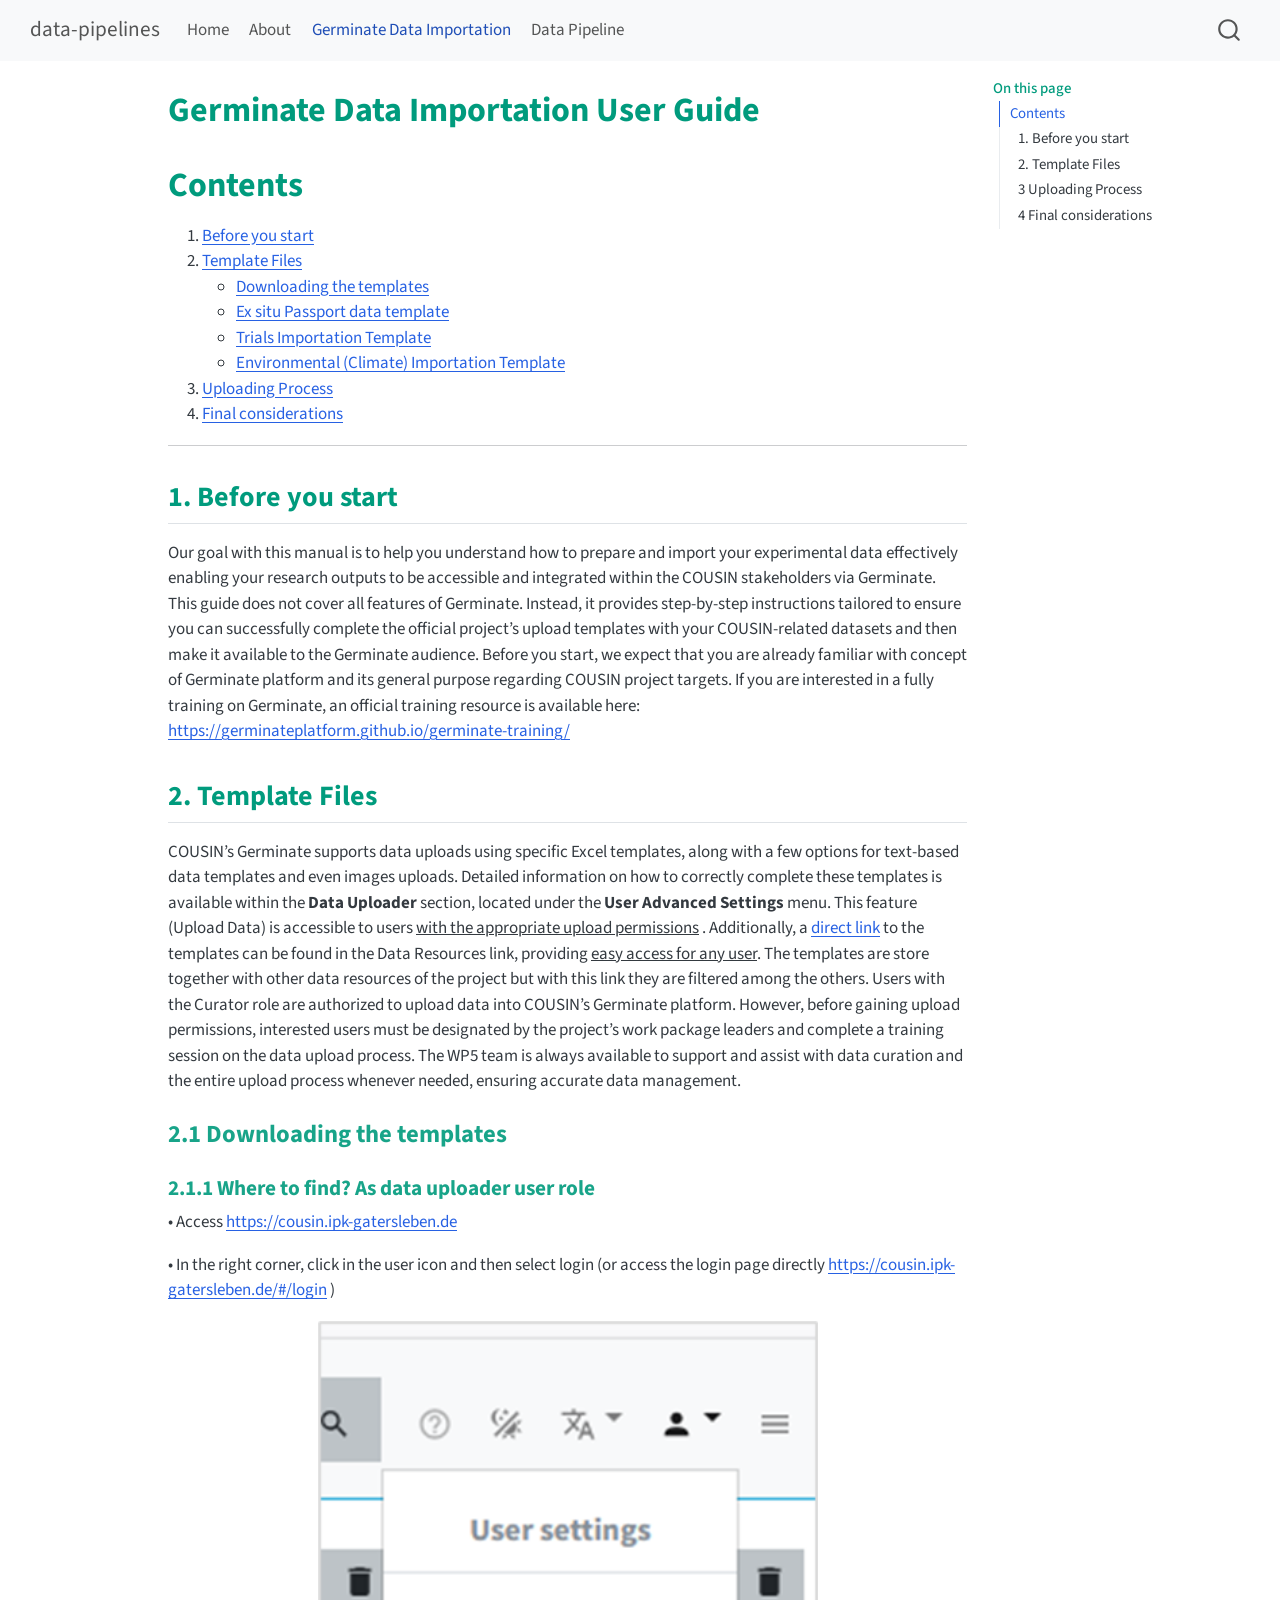
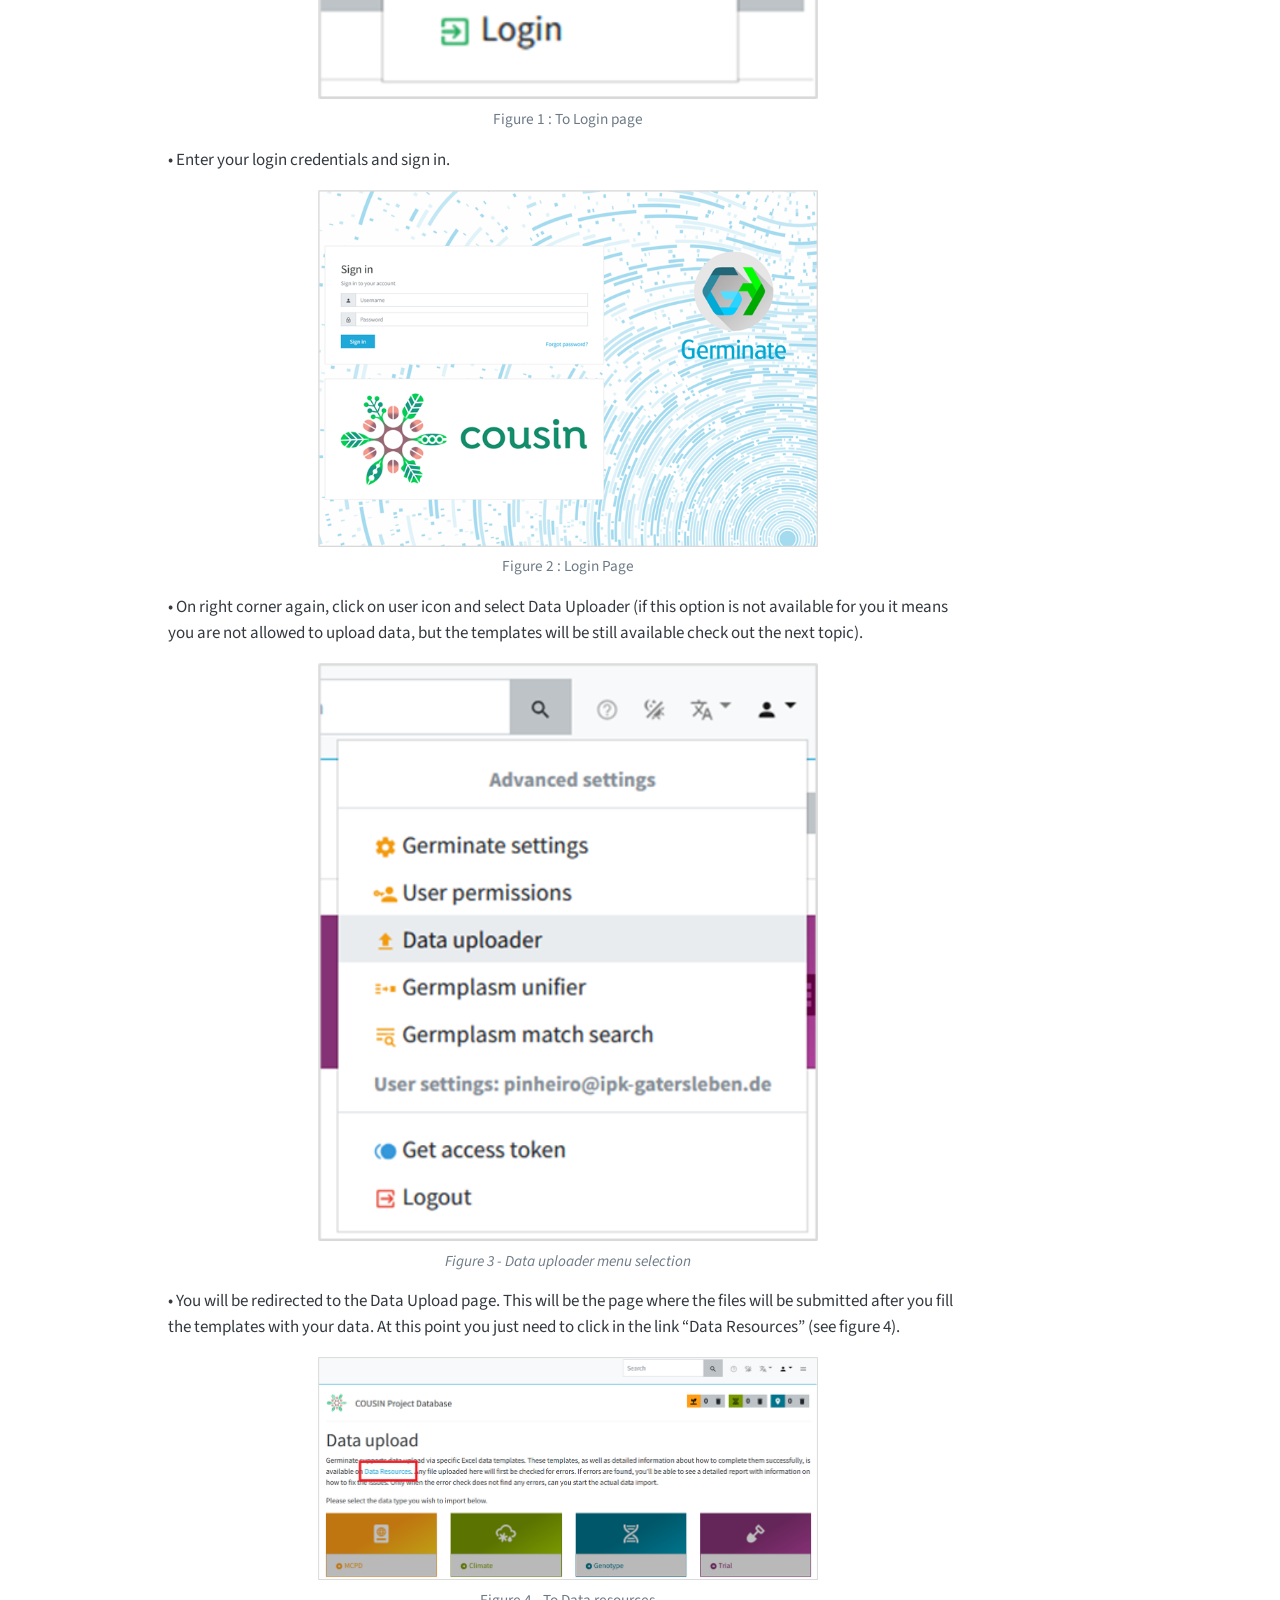
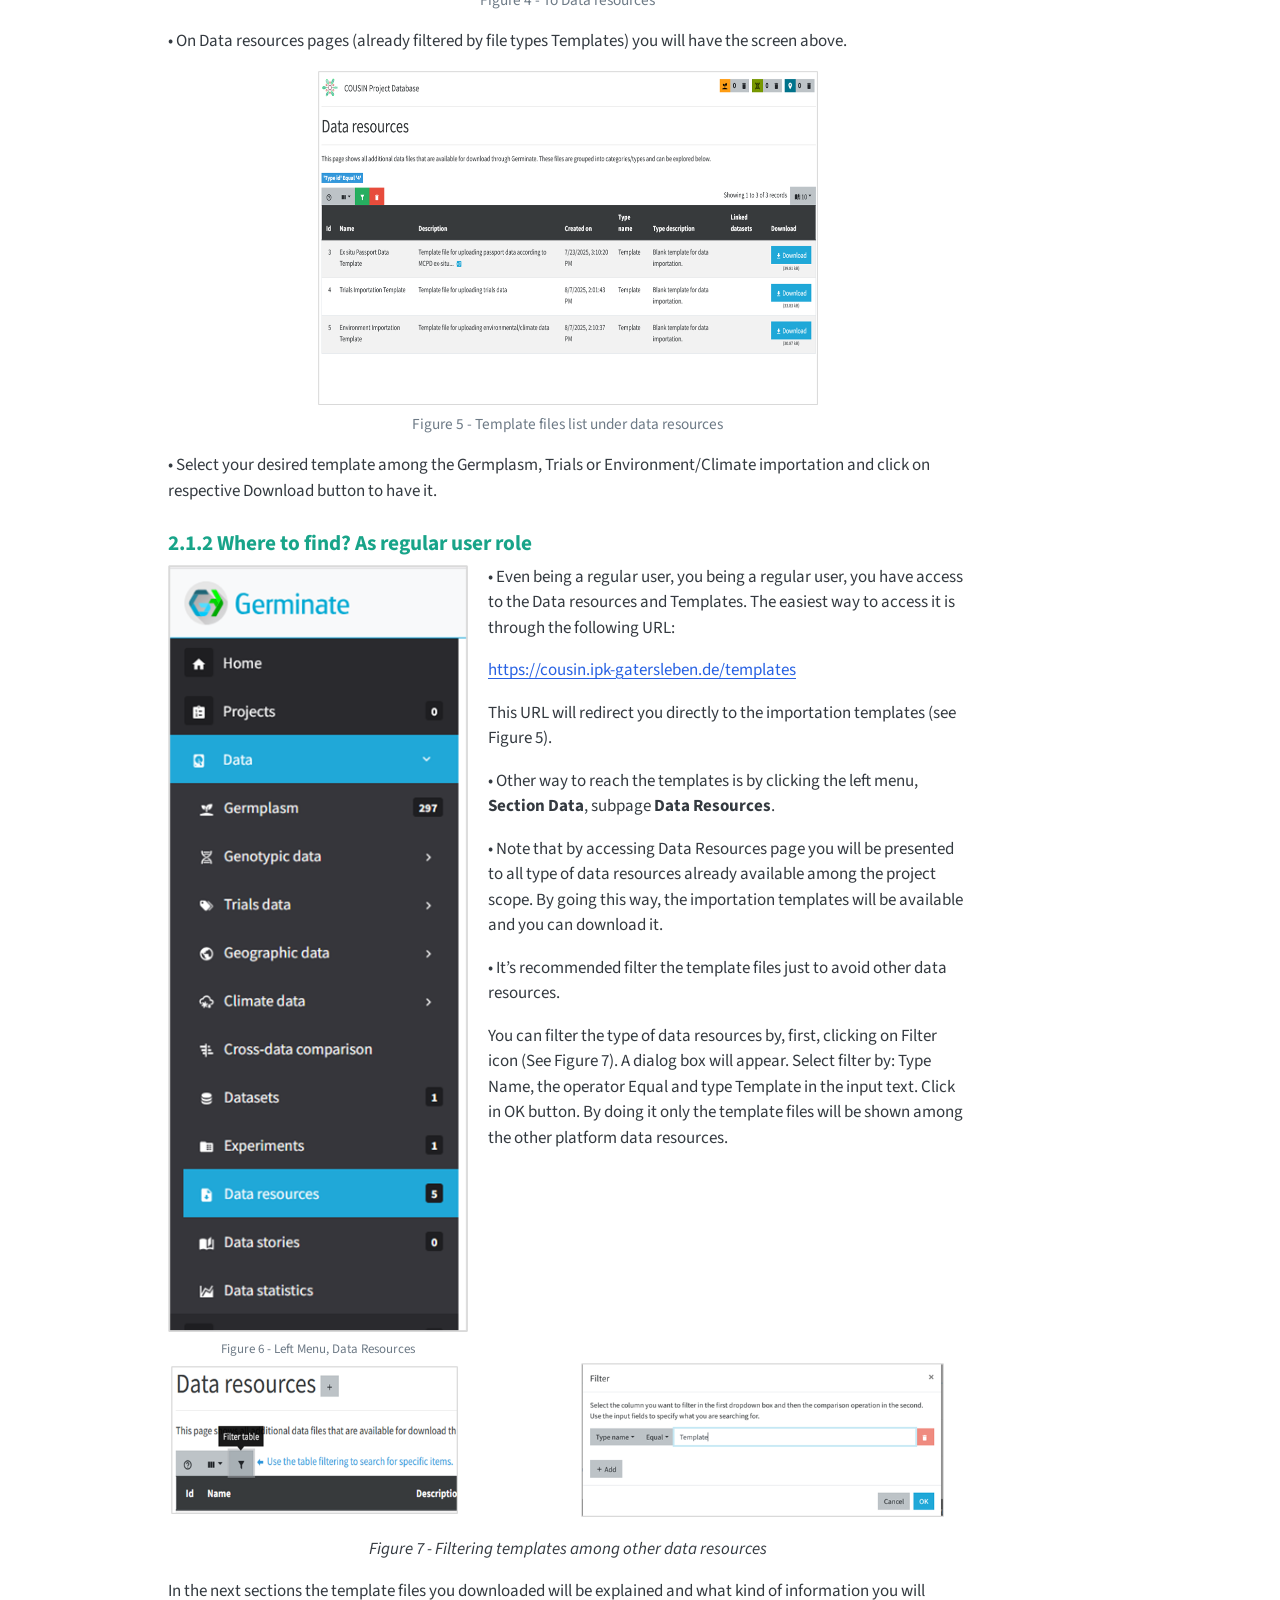
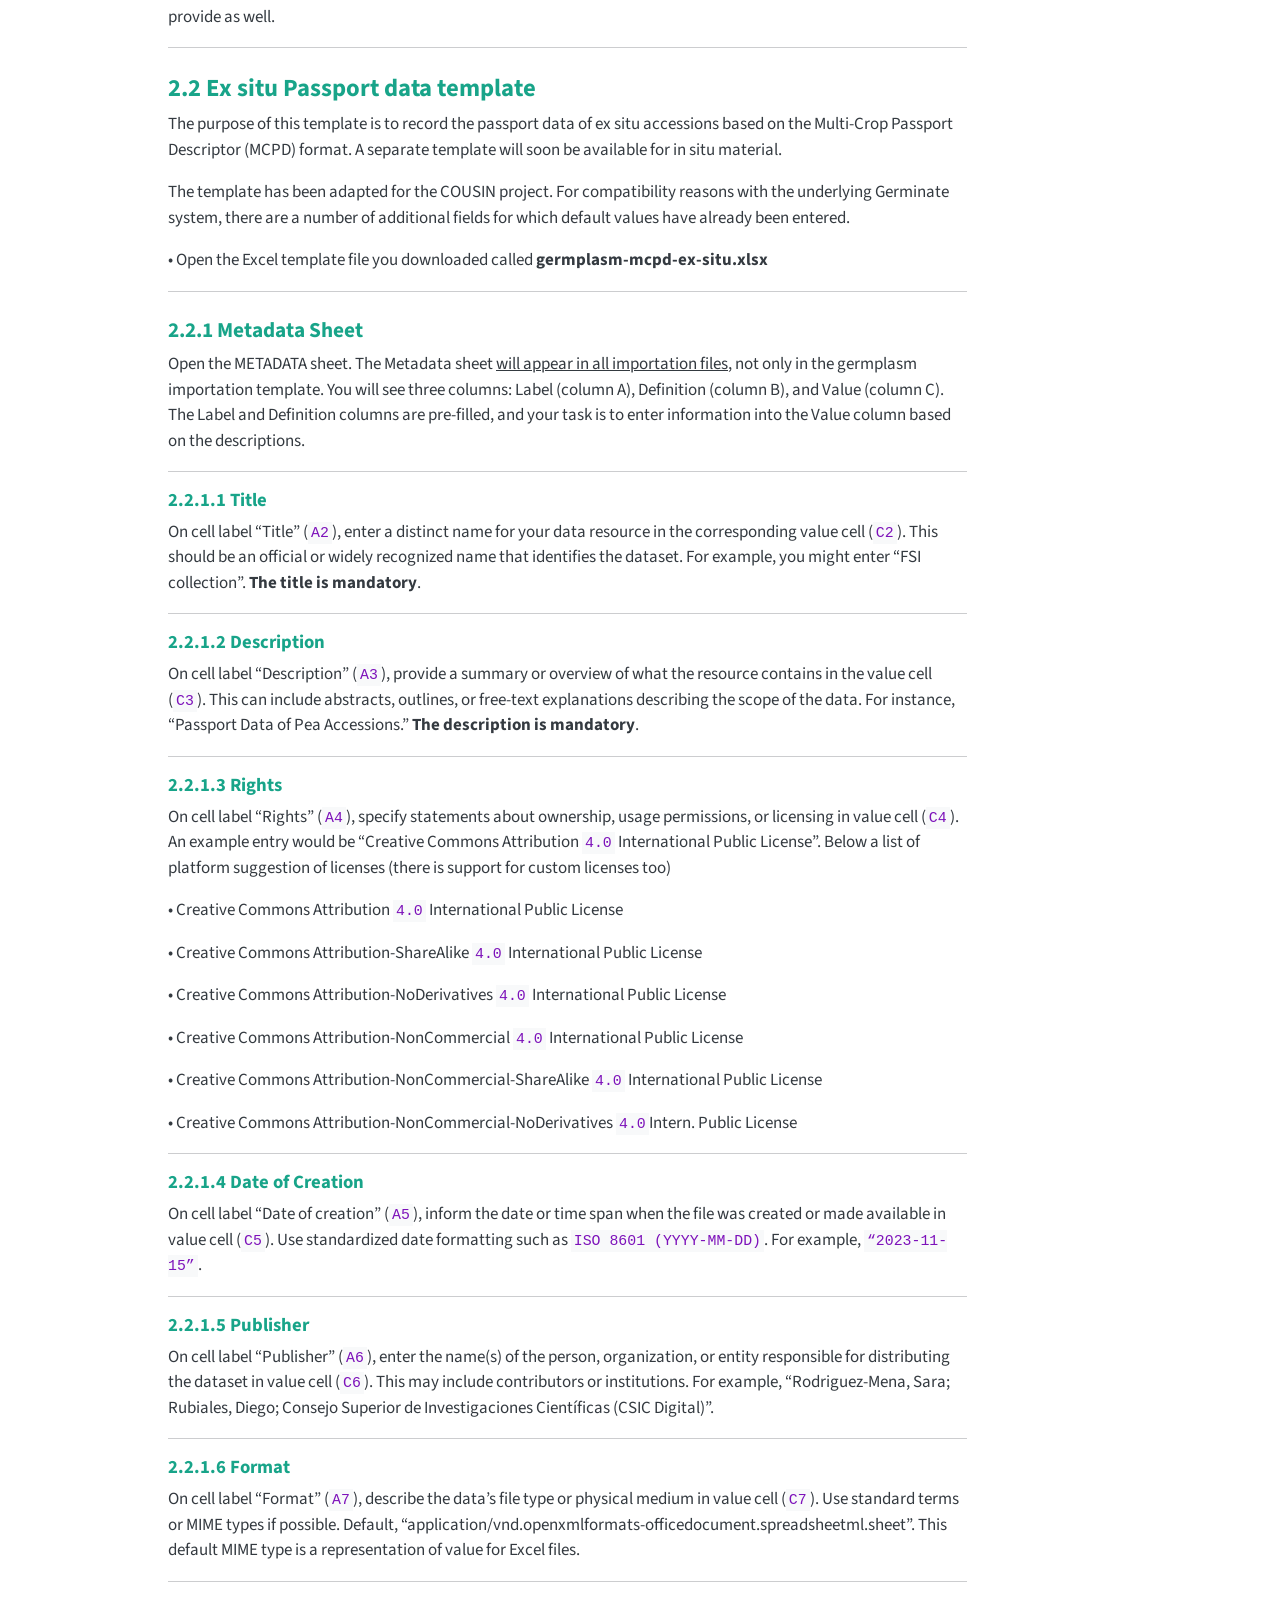
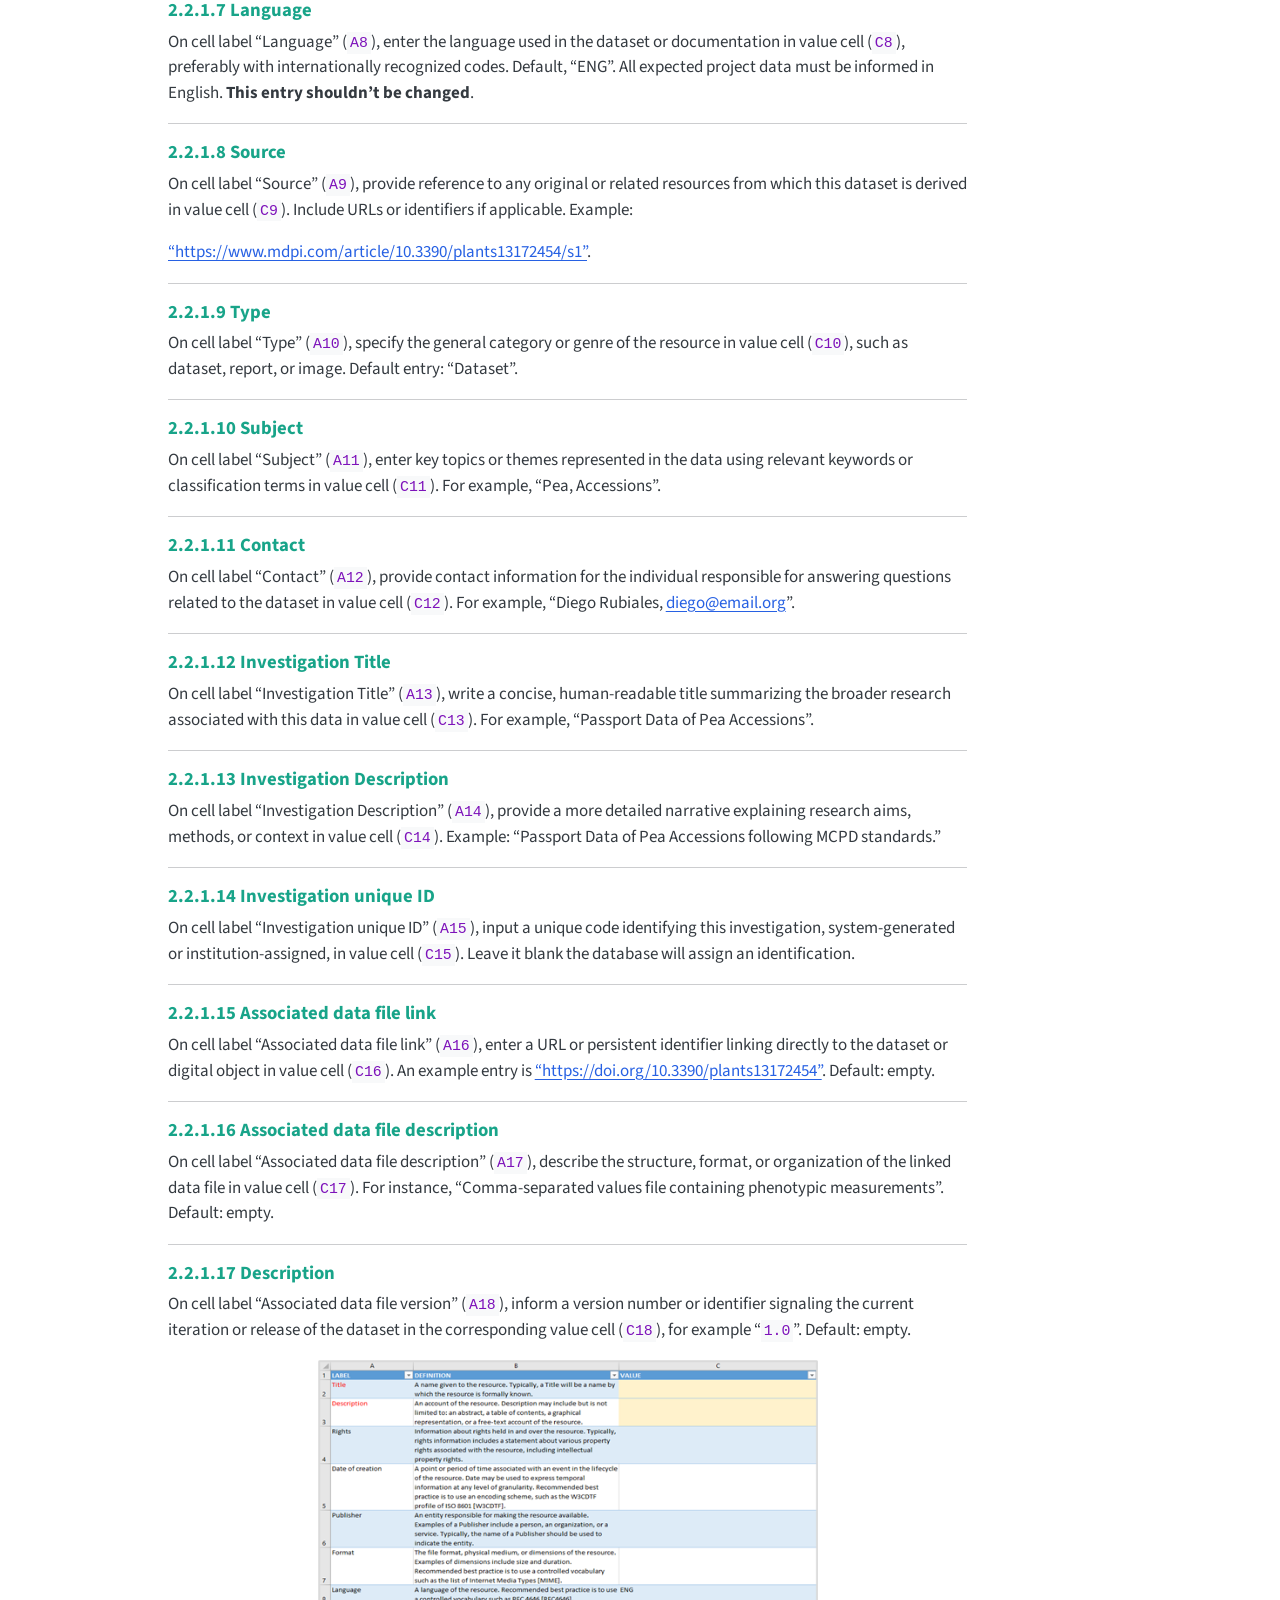
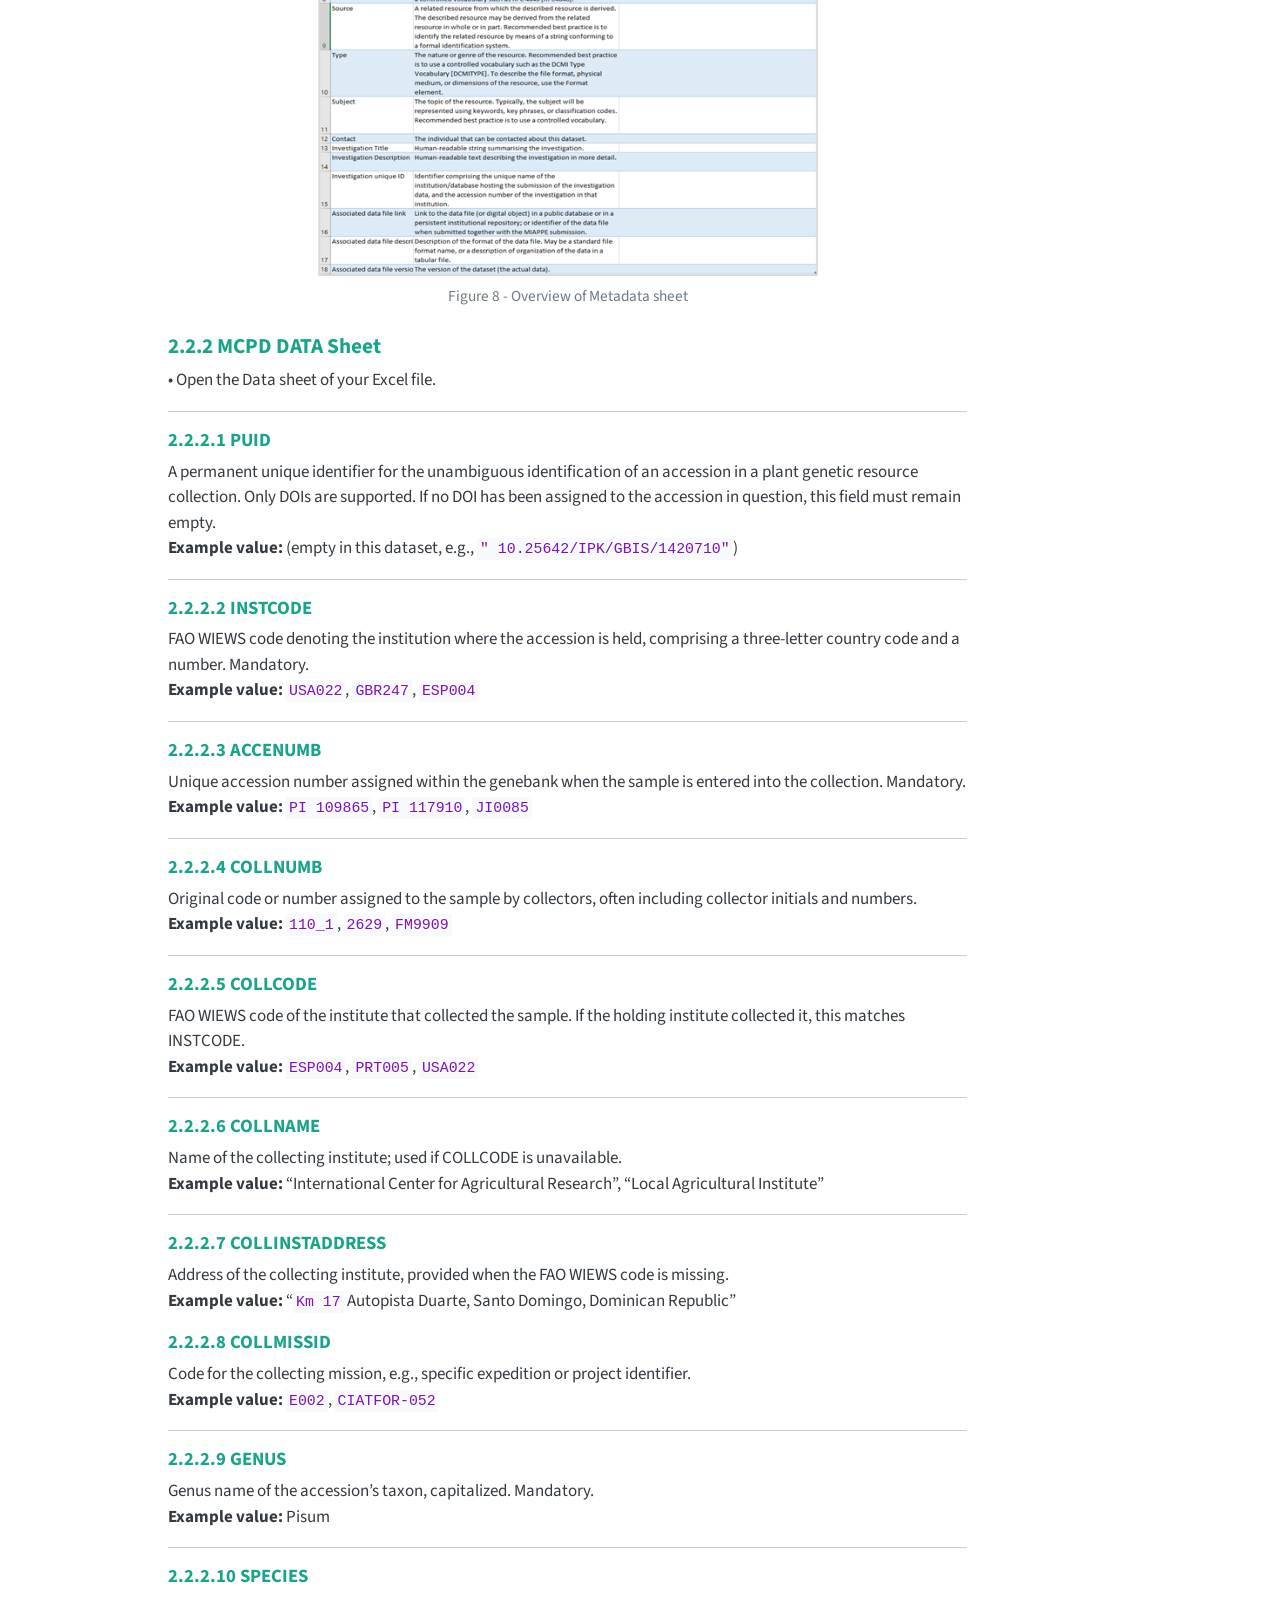
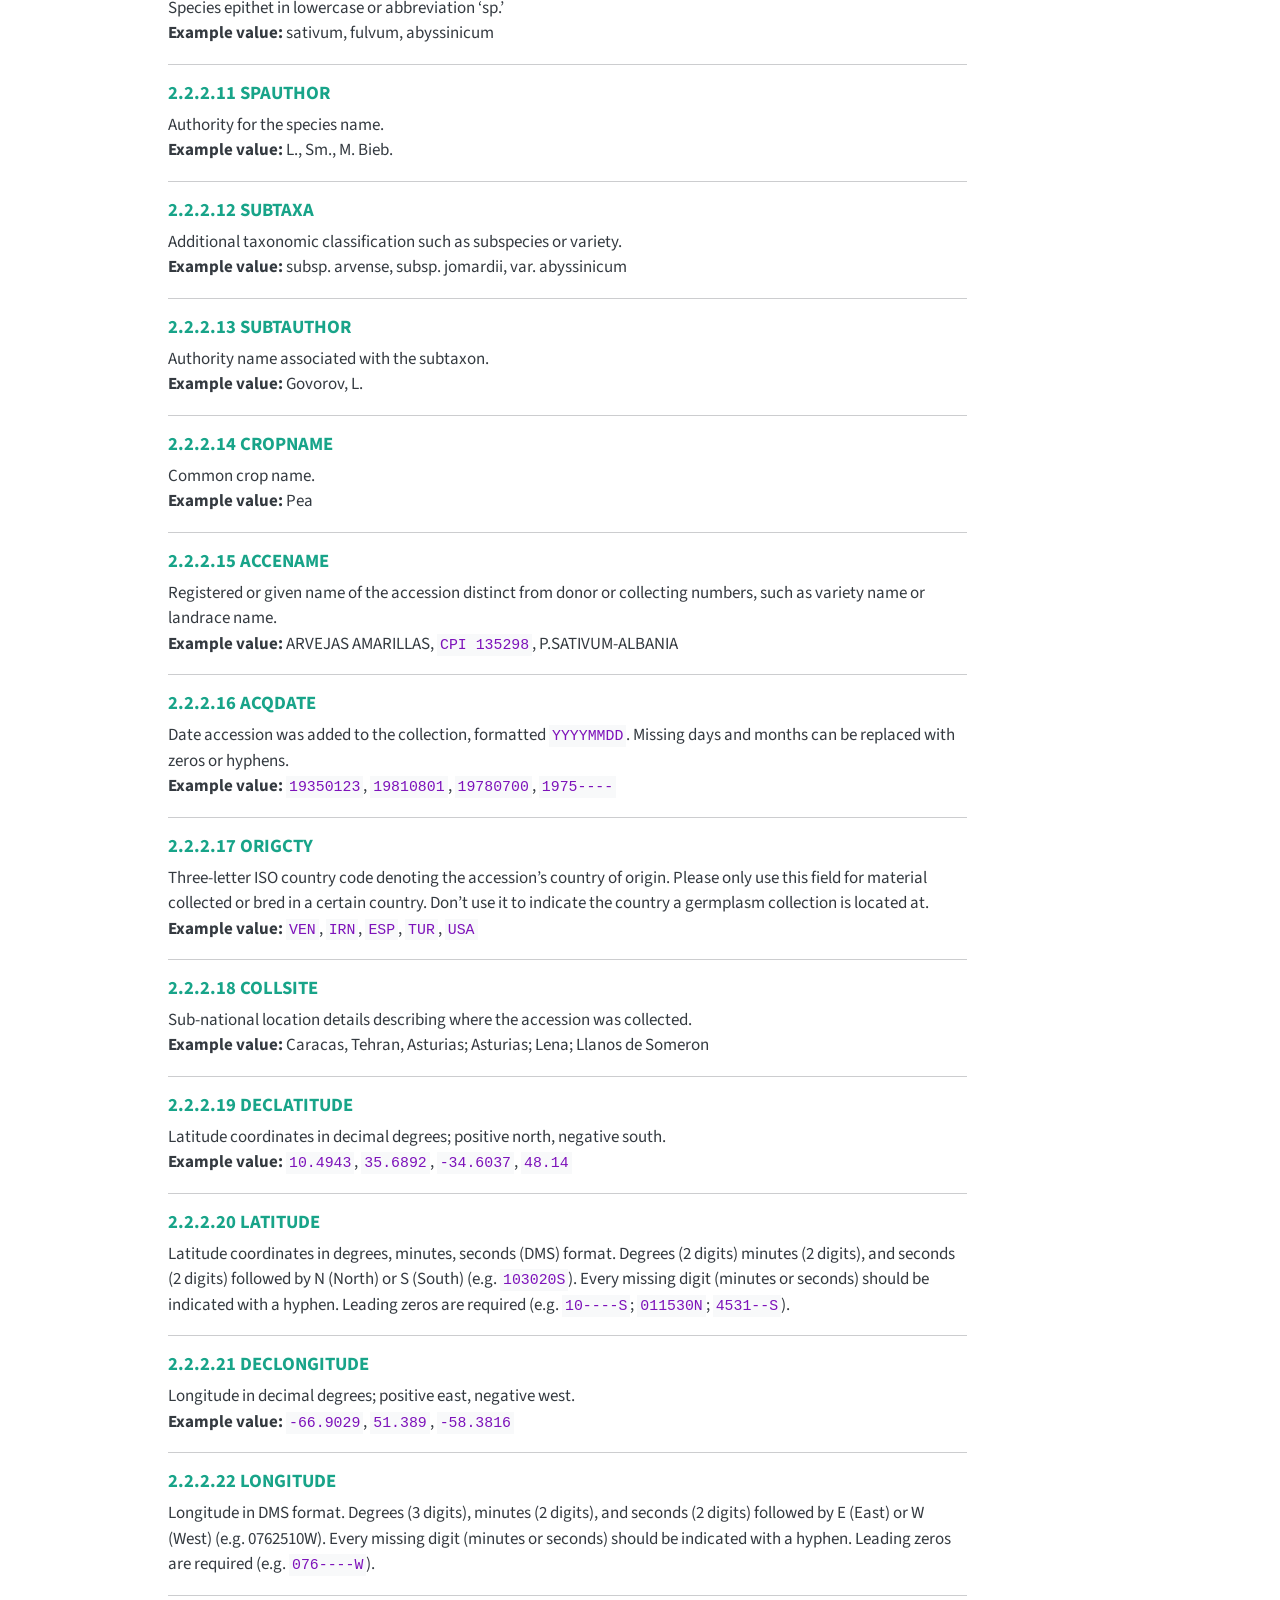
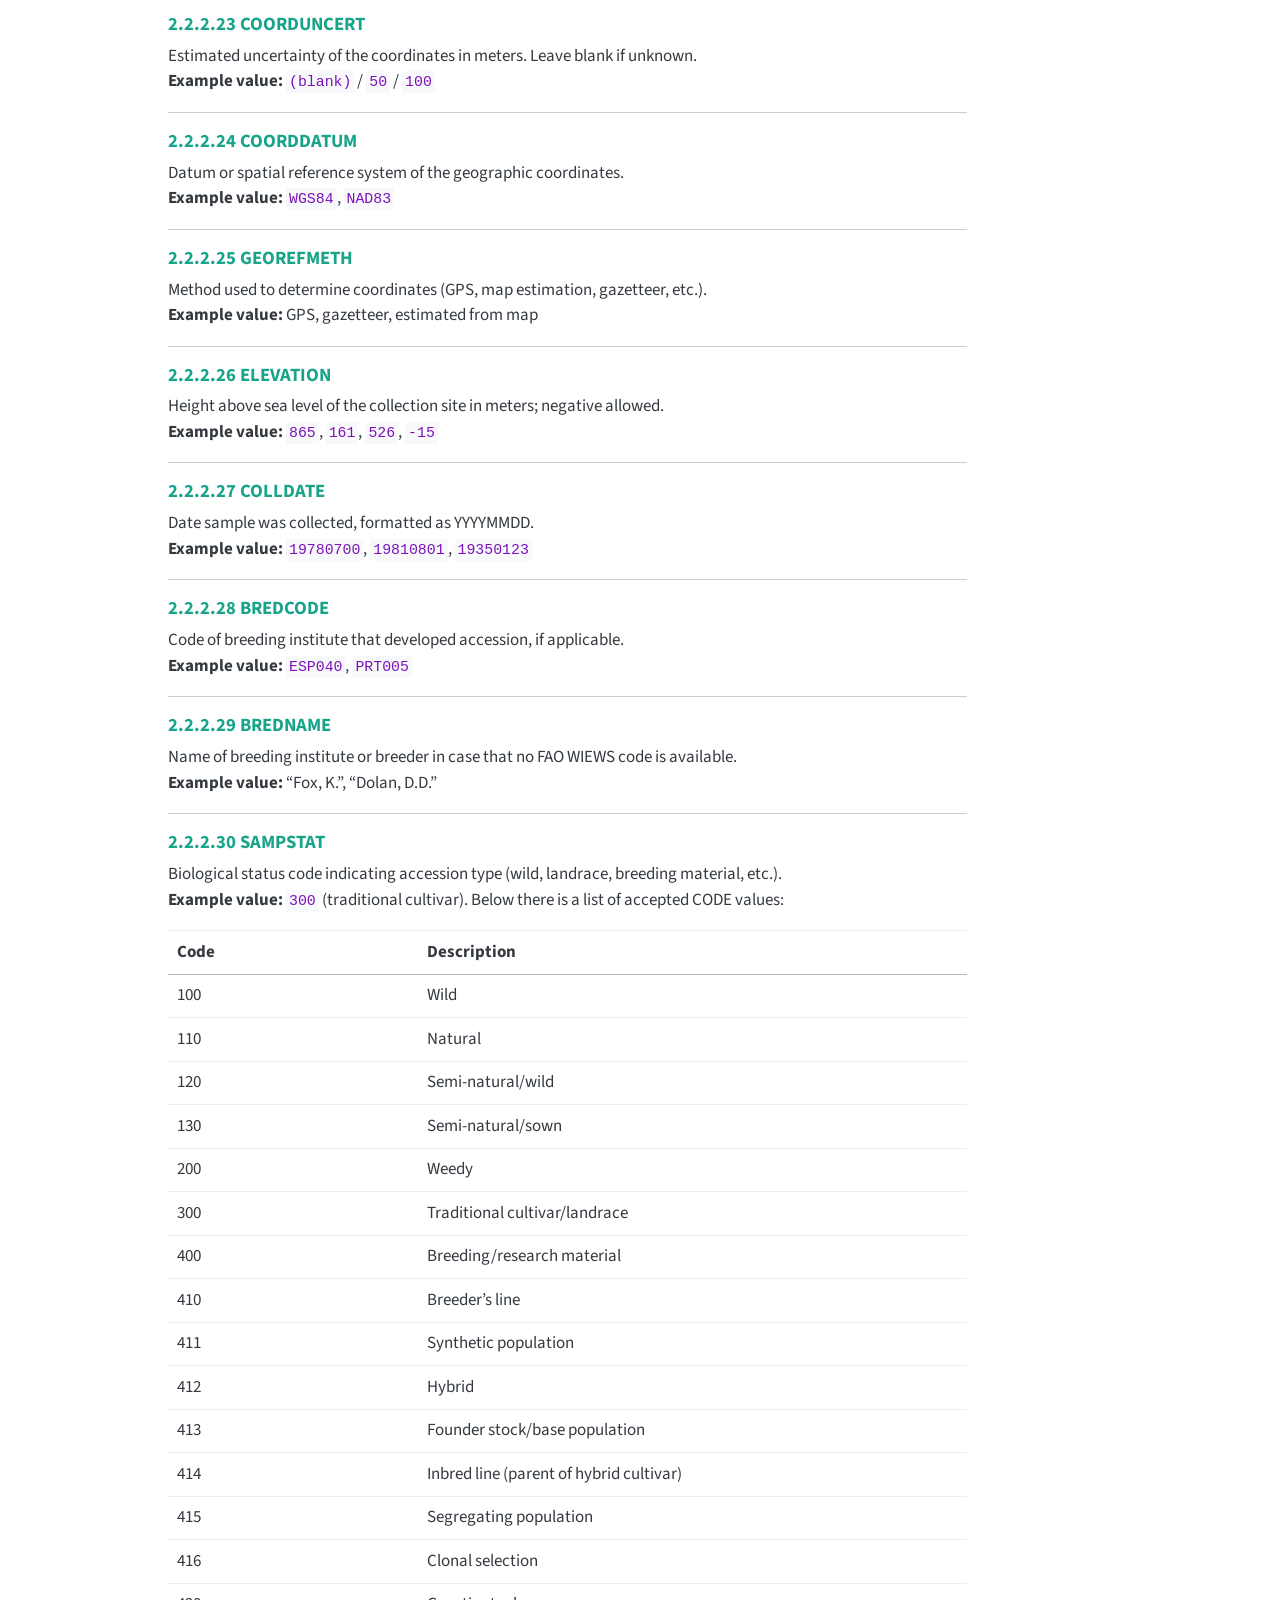
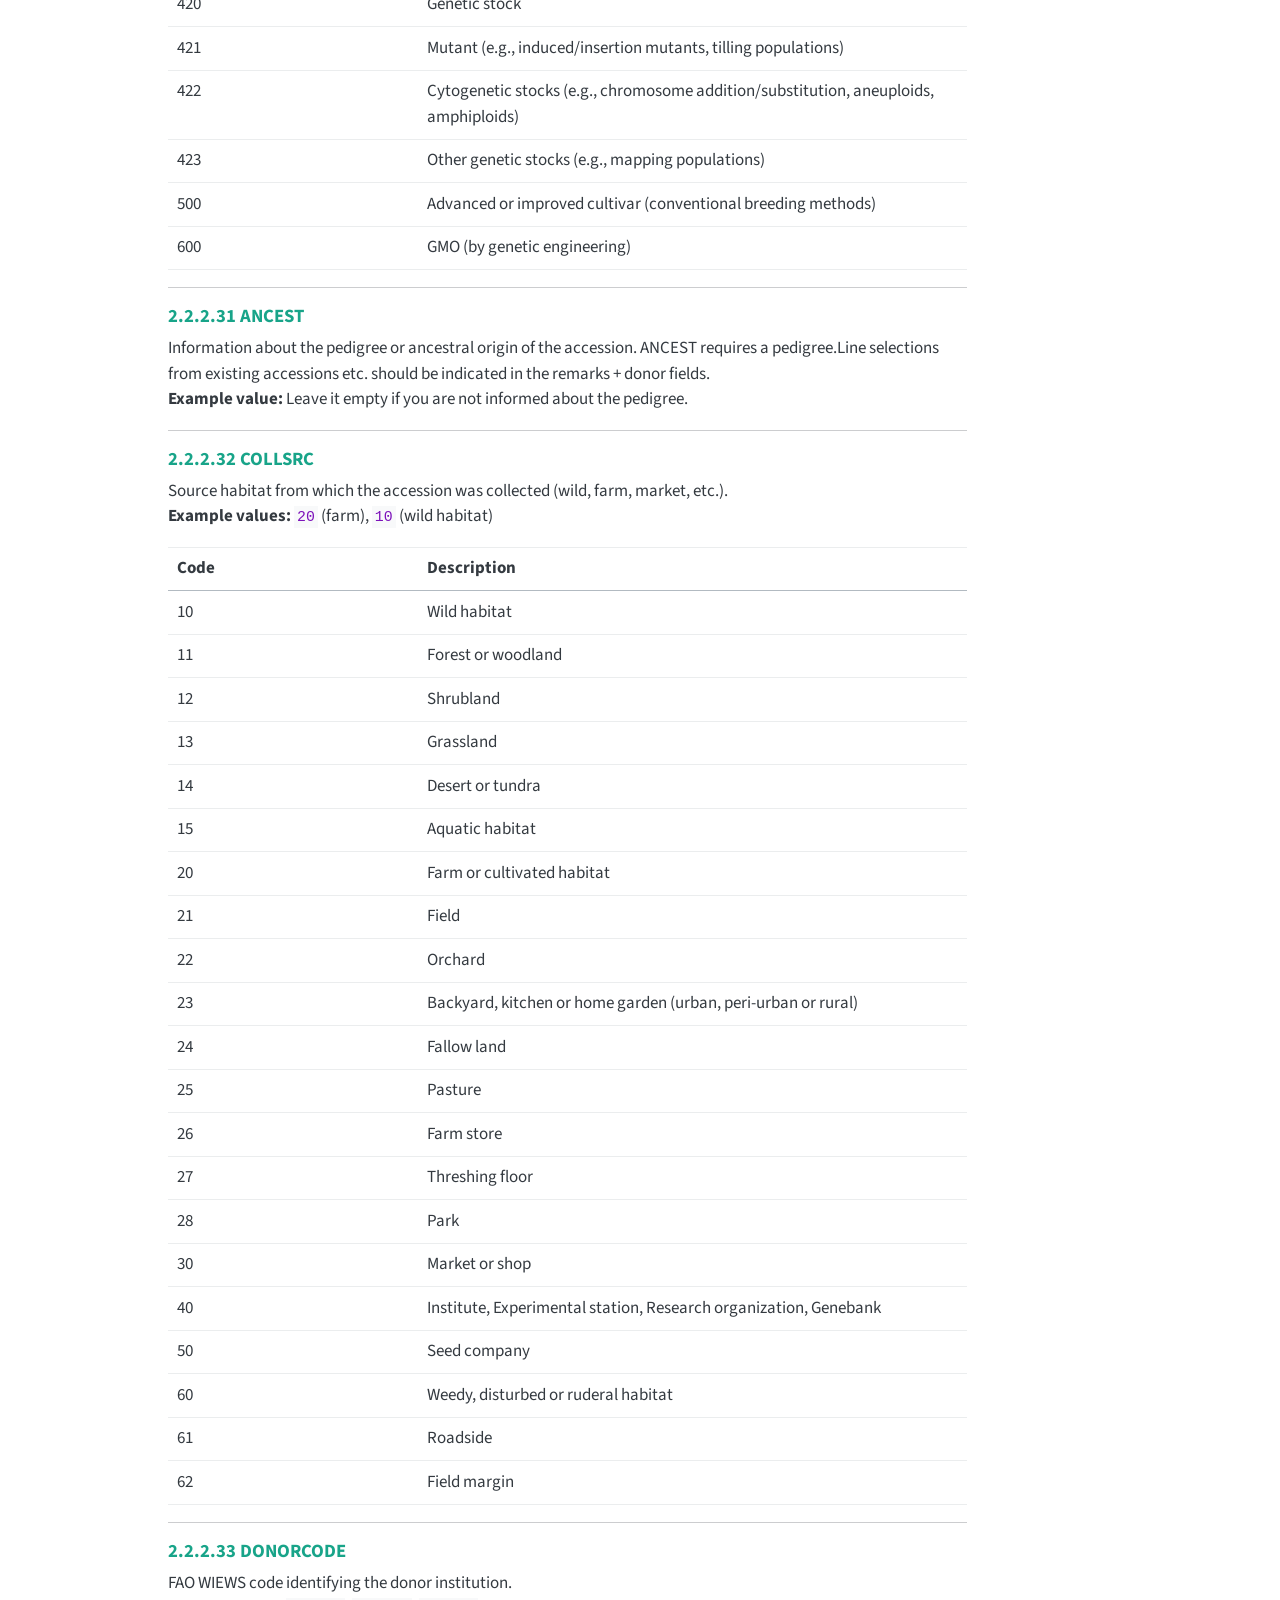
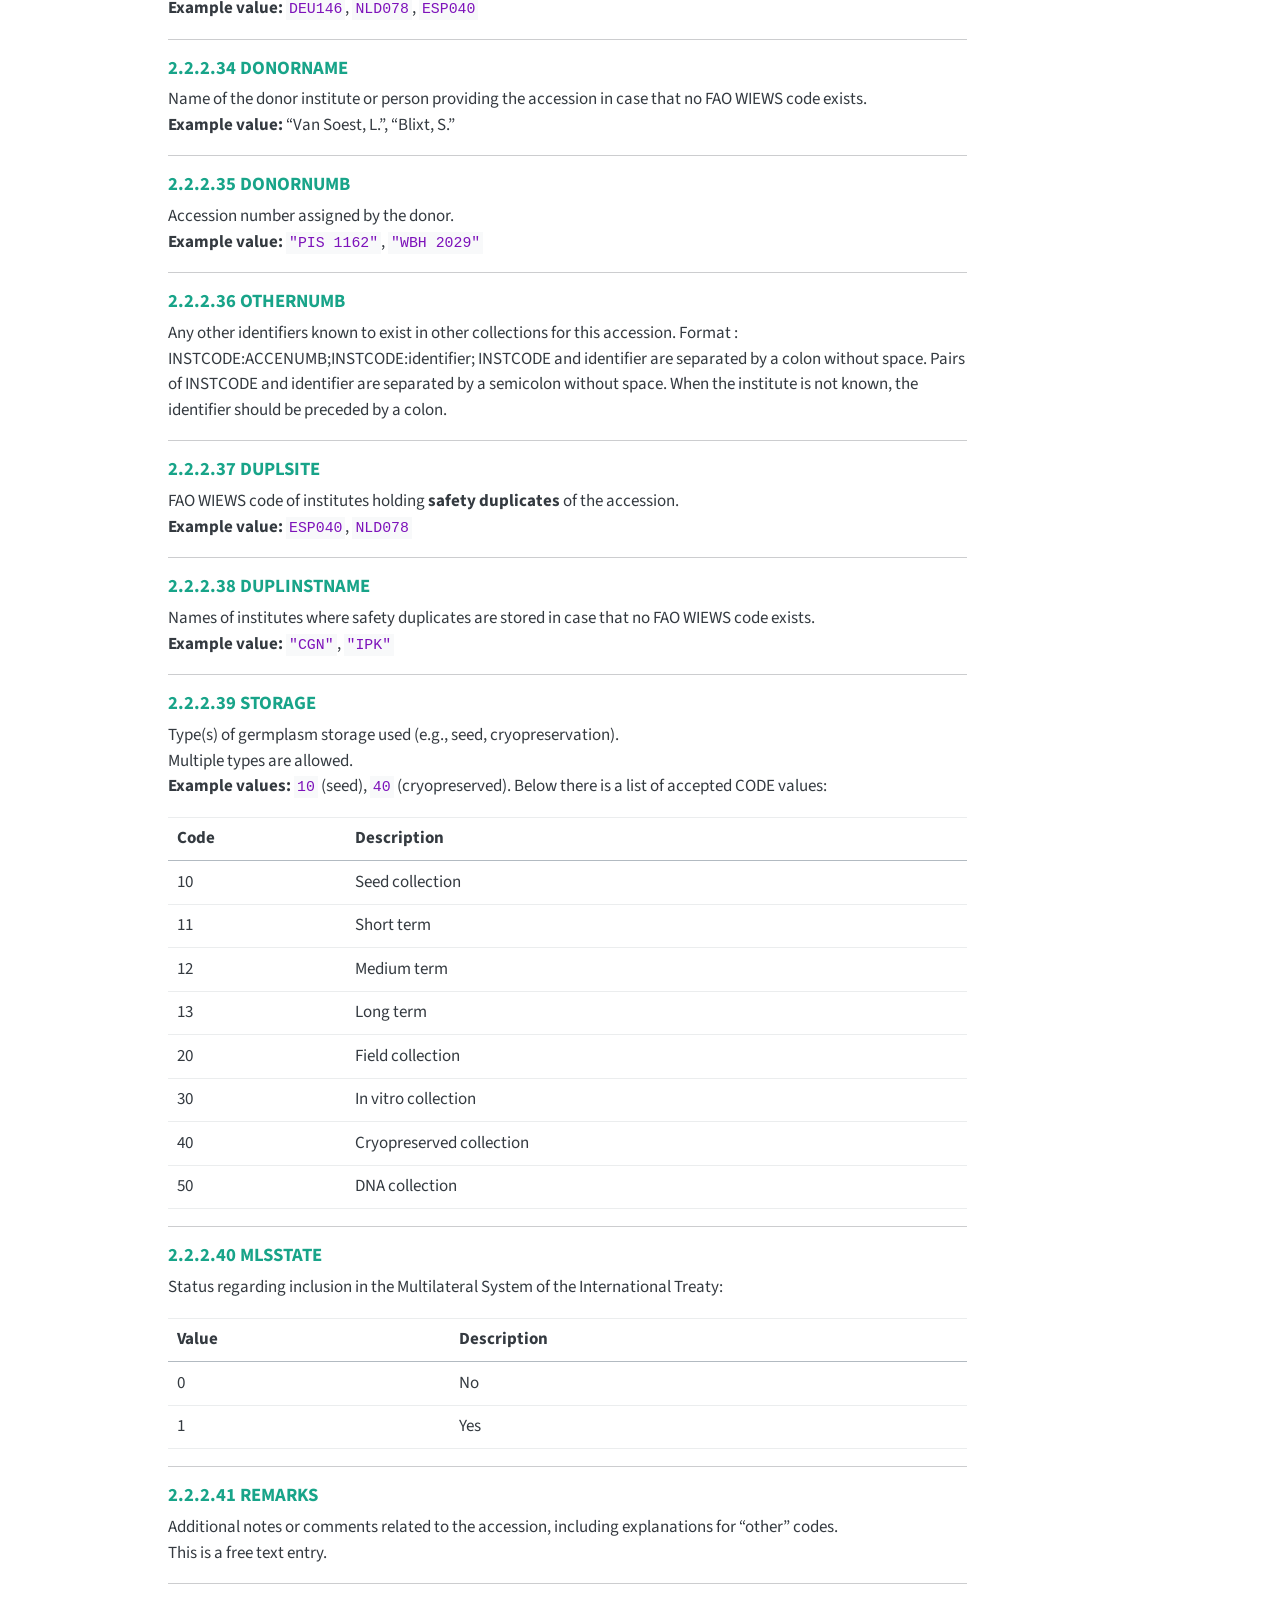
==== germinate/index.html @ 31f5e8e0 "Built site for gh-pages" ====
<!DOCTYPE html>
<html xmlns="http://www.w3.org/1999/xhtml" lang="en" xml:lang="en"><head>

<meta charset="utf-8">
<meta name="generator" content="quarto-1.4.554">

<meta name="viewport" content="width=device-width, initial-scale=1.0, user-scalable=yes">


<title>data-pipelines - Germinate Data Importation User Guide</title>
<style>
code{white-space: pre-wrap;}
span.smallcaps{font-variant: small-caps;}
div.columns{display: flex; gap: min(4vw, 1.5em);}
div.column{flex: auto; overflow-x: auto;}
div.hanging-indent{margin-left: 1.5em; text-indent: -1.5em;}
ul.task-list{list-style: none;}
ul.task-list li input[type="checkbox"] {
  width: 0.8em;
  margin: 0 0.8em 0.2em -1em; /* quarto-specific, see https://github.com/quarto-dev/quarto-cli/issues/4556 */ 
  vertical-align: middle;
}
</style>


<script src="../site_libs/quarto-nav/quarto-nav.js"></script>
<script src="../site_libs/quarto-nav/headroom.min.js"></script>
<script src="../site_libs/clipboard/clipboard.min.js"></script>
<script src="../site_libs/quarto-search/autocomplete.umd.js"></script>
<script src="../site_libs/quarto-search/fuse.min.js"></script>
<script src="../site_libs/quarto-search/quarto-search.js"></script>
<meta name="quarto:offset" content="../">
<script src="../site_libs/quarto-html/quarto.js"></script>
<script src="../site_libs/quarto-html/popper.min.js"></script>
<script src="../site_libs/quarto-html/tippy.umd.min.js"></script>
<script src="../site_libs/quarto-html/anchor.min.js"></script>
<link href="../site_libs/quarto-html/tippy.css" rel="stylesheet">
<link href="../site_libs/quarto-html/quarto-syntax-highlighting.css" rel="stylesheet" id="quarto-text-highlighting-styles">
<script src="../site_libs/bootstrap/bootstrap.min.js"></script>
<link href="../site_libs/bootstrap/bootstrap-icons.css" rel="stylesheet">
<link href="../site_libs/bootstrap/bootstrap.min.css" rel="stylesheet" id="quarto-bootstrap" data-mode="light">
<script id="quarto-search-options" type="application/json">{
  "location": "navbar",
  "copy-button": false,
  "collapse-after": 3,
  "panel-placement": "end",
  "type": "overlay",
  "limit": 50,
  "keyboard-shortcut": [
    "f",
    "/",
    "s"
  ],
  "show-item-context": false,
  "language": {
    "search-no-results-text": "No results",
    "search-matching-documents-text": "matching documents",
    "search-copy-link-title": "Copy link to search",
    "search-hide-matches-text": "Hide additional matches",
    "search-more-match-text": "more match in this document",
    "search-more-matches-text": "more matches in this document",
    "search-clear-button-title": "Clear",
    "search-text-placeholder": "",
    "search-detached-cancel-button-title": "Cancel",
    "search-submit-button-title": "Submit",
    "search-label": "Search"
  }
}</script>


<link rel="stylesheet" href="../styles.css">
</head>

<body class="nav-fixed">

<div id="quarto-search-results"></div>
  <header id="quarto-header" class="headroom fixed-top">
    <nav class="navbar navbar-expand-lg " data-bs-theme="dark">
      <div class="navbar-container container-fluid">
      <div class="navbar-brand-container mx-auto">
    <a class="navbar-brand" href="../index.html">
    <span class="navbar-title">data-pipelines</span>
    </a>
  </div>
            <div id="quarto-search" class="" title="Search"></div>
          <button class="navbar-toggler" type="button" data-bs-toggle="collapse" data-bs-target="#navbarCollapse" aria-controls="navbarCollapse" aria-expanded="false" aria-label="Toggle navigation" onclick="if (window.quartoToggleHeadroom) { window.quartoToggleHeadroom(); }">
  <span class="navbar-toggler-icon"></span>
</button>
          <div class="collapse navbar-collapse" id="navbarCollapse">
            <ul class="navbar-nav navbar-nav-scroll me-auto">
  <li class="nav-item">
    <a class="nav-link" href="../index.html"> 
<span class="menu-text">Home</span></a>
  </li>  
  <li class="nav-item">
    <a class="nav-link" href="../about.html"> 
<span class="menu-text">About</span></a>
  </li>  
  <li class="nav-item">
    <a class="nav-link active" href="../germinate/index.html" aria-current="page"> 
<span class="menu-text">Germinate Data Importation</span></a>
  </li>  
  <li class="nav-item">
    <a class="nav-link" href="../pipeline/index.html"> 
<span class="menu-text">Data Pipeline</span></a>
  </li>  
</ul>
          </div> <!-- /navcollapse -->
          <div class="quarto-navbar-tools">
</div>
      </div> <!-- /container-fluid -->
    </nav>
</header>
<!-- content -->
<div id="quarto-content" class="quarto-container page-columns page-rows-contents page-layout-article page-navbar">
<!-- sidebar -->
<!-- margin-sidebar -->
    <div id="quarto-margin-sidebar" class="sidebar margin-sidebar">
        <nav id="TOC" role="doc-toc" class="toc-active">
    <h2 id="toc-title">On this page</h2>
   
  <ul>
  <li><a href="#contents" id="toc-contents" class="nav-link active" data-scroll-target="#contents">Contents</a>
  <ul class="collapse">
  <li><a href="#before-you-start" id="toc-before-you-start" class="nav-link" data-scroll-target="#before-you-start">1. Before you start</a></li>
  <li><a href="#template-files" id="toc-template-files" class="nav-link" data-scroll-target="#template-files">2. Template Files</a>
  <ul class="collapse">
  <li><a href="#downloading-the-templates" id="toc-downloading-the-templates" class="nav-link" data-scroll-target="#downloading-the-templates">2.1 Downloading the templates</a></li>
  <li><a href="#ex-situ-passport-data-template" id="toc-ex-situ-passport-data-template" class="nav-link" data-scroll-target="#ex-situ-passport-data-template">2.2 Ex situ Passport data template</a></li>
  <li><a href="#trials-importation-template" id="toc-trials-importation-template" class="nav-link" data-scroll-target="#trials-importation-template">2.3 Trials Importation Template</a></li>
  <li><a href="#environmental-climate-importation-template" id="toc-environmental-climate-importation-template" class="nav-link" data-scroll-target="#environmental-climate-importation-template">2.4 Environmental (Climate) Importation Template</a></li>
  </ul></li>
  <li><a href="#uploading-process" id="toc-uploading-process" class="nav-link" data-scroll-target="#uploading-process">3 Uploading Process</a>
  <ul class="collapse">
  <li><a href="#data-uploader-page" id="toc-data-uploader-page" class="nav-link" data-scroll-target="#data-uploader-page">3.1 Data Uploader page</a></li>
  <li><a href="#ex-situ-passport-data-upload" id="toc-ex-situ-passport-data-upload" class="nav-link" data-scroll-target="#ex-situ-passport-data-upload">3.3 Ex situ Passport Data Upload</a></li>
  <li><a href="#trialsclimate-data-upload" id="toc-trialsclimate-data-upload" class="nav-link" data-scroll-target="#trialsclimate-data-upload">3.4 Trials/Climate Data Upload</a></li>
  </ul></li>
  <li><a href="#final-considerations" id="toc-final-considerations" class="nav-link" data-scroll-target="#final-considerations">4 Final considerations</a></li>
  </ul></li>
  </ul>
</nav>
    </div>
<!-- main -->
<main class="content" id="quarto-document-content">

<header id="title-block-header" class="quarto-title-block default">
<div class="quarto-title">
<h1 class="title">Germinate Data Importation User Guide</h1>
</div>



<div class="quarto-title-meta">

    
  
    
  </div>
  


</header>


<section id="contents" class="level1">
<h1>Contents</h1>
<ol type="1">
<li><a href="#before-you-start">Before you start</a><br>
</li>
<li><a href="#template-files">Template Files</a>
<ul>
<li><a href="#downloading-the-templates">Downloading the templates</a><br>
</li>
<li><a href="#ex-situ-passport-data-template">Ex situ Passport data template</a><br>
</li>
<li><a href="#trials-importation-template">Trials Importation Template</a><br>
</li>
<li><a href="#environmental-climate-importation-template">Environmental (Climate) Importation Template</a></li>
</ul></li>
<li><a href="#uploading-process">Uploading Process</a><br>
</li>
<li><a href="#final-considerations">Final considerations</a></li>
</ol>
<hr>
<section id="before-you-start" class="level2">
<h2 class="anchored" data-anchor-id="before-you-start">1. Before you start</h2>
<p>Our goal with this manual is to help you understand how to prepare and import your experimental data effectively enabling your research outputs to be accessible and integrated within the COUSIN stakeholders via Germinate. This guide does not cover all features of Germinate. Instead, it provides step-by-step instructions tailored to ensure you can successfully complete the official project’s upload templates with your COUSIN-related datasets and then make it available to the Germinate audience. Before you start, we expect that you are already familiar with concept of Germinate platform and its general purpose regarding COUSIN project targets. If you are interested in a fully training on Germinate, an official training resource is available here: <a href="https://germinateplatform.github.io/germinate-training/">https://germinateplatform.github.io/germinate-training/</a></p>
</section>
<section id="template-files" class="level2">
<h2 class="anchored" data-anchor-id="template-files">2. Template Files</h2>
<p>COUSIN’s Germinate supports data uploads using specific Excel templates, along with a few options for text-based data templates and even images uploads. Detailed information on how to correctly complete these templates is available within the <strong>Data Uploader</strong> section, located under the <strong>User Advanced Settings</strong> menu. This feature (Upload Data) is accessible to users <u>with the appropriate upload permissions</u> . Additionally, a <a href="https://cousin.ipk-gatersleben.de/templates">direct link</a> to the templates can be found in the Data Resources link, providing <u>easy access for any user</u>. The templates are store together with other data resources of the project but with this link they are filtered among the others. Users with the Curator role are authorized to upload data into COUSIN’s Germinate platform. However, before gaining upload permissions, interested users must be designated by the project’s work package leaders and complete a training session on the data upload process. The WP5 team is always available to support and assist with data curation and the entire upload process whenever needed, ensuring accurate data management.</p>
<section id="downloading-the-templates" class="level3">
<h3 class="anchored" data-anchor-id="downloading-the-templates">2.1 Downloading the templates</h3>
<section id="where-to-find-as-data-uploader-user-role" class="level4">
<h4 class="anchored" data-anchor-id="where-to-find-as-data-uploader-user-role">2.1.1 Where to find? As data uploader user role</h4>
<p>• Access <a href="https://cousin.ipk-gatersleben.de">https://cousin.ipk-gatersleben.de</a></p>
<p>• In the right corner, click in the user icon and then select login (or access the login page directly <a href="https://cousin.ipk-gatersleben.de/#/login">https://cousin.ipk-gatersleben.de/#/login</a> )</p>
<figure style="text-align:center;" class="figure">
<img src="Figure 1 - To Login page.png" width="500" class="figure-img">
<figcaption>
Figure 1 : To Login page
</figcaption>
</figure>
<p>• Enter your login credentials and sign in.</p>
<figure style="text-align:center;" class="figure">
<img src="Figure 2 - Login Page.png" width="500" class="figure-img">
<figcaption>
Figure 2 : Login Page
</figcaption>
</figure>
<p>• On right corner again, click on user icon and select Data Uploader (if this option is not available for you it means you are not allowed to upload data, but the templates will be still available check out the next topic).</p>
<figure style="text-align:center;" class="figure">
<img src="Figure 3 - Data uploader menu selection.png" width="500" class="figure-img">
<figcaption>
<em>Figure 3 - Data uploader menu selection</em>
</figcaption>
</figure>
<p>• You will be redirected to the Data Upload page. This will be the page where the files will be submitted after you fill the templates with your data. At this point you just need to click in the link “Data Resources” (see figure 4).</p>
<figure style="text-align:center;" class="figure">
<img src="Figure 4 - To Data resources.png" width="500" class="figure-img">
<figcaption>
Figure 4 - To Data resources
</figcaption>
</figure>
<p>• On Data resources pages (already filtered by file types Templates) you will have the screen above.</p>
<figure style="text-align:center;" class="figure">
<img src="Figure 5 - Template files list under data resources.png" width="500" class="figure-img">
<figcaption>
Figure 5 - Template files list under data resources
</figcaption>
</figure>
<p>• Select your desired template among the Germplasm, Trials or Environment/Climate importation and click on respective Download button to have it.</p>
</section>
<section id="where-to-find-as-regular-user-role" class="level4">
<h4 class="anchored" data-anchor-id="where-to-find-as-regular-user-role">2.1.2 Where to find? As regular user role</h4>
<div style="display: flex; align-items: flex-start; gap: 20px;">
<!-- Image avec légende -->
<figure style="margin: 0; text-align: center;" class="figure">
<img src="Figure 6 - Left Menu, Data Resources.png" width="300" class="figure-img">
<figcaption style="font-size: small;">
Figure 6 - Left Menu, Data Resources
</figcaption>
</figure>
<!-- Texte à côté -->
<div>
<p>• Even being a regular user, you being a regular user, you have access to the Data resources and Templates. The easiest way to access it is through the following URL:</p>
<p><a href="https://cousin.ipk-gatersleben.de/templates">https://cousin.ipk-gatersleben.de/templates</a></p>
<p>This URL will redirect you directly to the importation templates (see Figure 5).</p>
<p>• Other way to reach the templates is by clicking the left menu, <strong>Section Data</strong>, subpage <strong>Data Resources</strong>.</p>
<p>• Note that by accessing Data Resources page you will be presented to all type of data resources already available among the project scope. By going this way, the importation templates will be available and you can download it.</p>
<p>• It’s recommended filter the template files just to avoid other data resources.</p>
You can filter the type of data resources by, first, clicking on Filter icon (See Figure 7). A dialog box will appear. Select filter by: Type Name, the operator Equal and type Template in the input text. Click in OK button. By doing it only the template files will be shown among the other platform data resources.
</div>
</div>
<div>

</div>
<div class="quarto-layout-panel" data-layout-ncol="2">
<div class="quarto-layout-row quarto-layout-valign-center">
<div class="quarto-layout-cell" style="flex-basis: 50.0%;justify-content: center;">
<p><img src="Figure7Filteringtemplatesamongotherdataresources1.png" class="img-fluid" style="width:75.0%"></p>
</div>
<div class="quarto-layout-cell" style="flex-basis: 50.0%;justify-content: center;">
<p><img src="Figure7Filteringtemplatesamongotherdataresources2.png" class="img-fluid" style="width:95.0%"></p>
</div>
</div>
</div>
<div style="text-align: center;">
<p>
<em>Figure 7 - Filtering templates among other data resources</em>
</p>
</div>
<p>In the next sections the template files you downloaded will be explained and what kind of information you will provide as well.</p>
<hr>
</section>
</section>
<section id="ex-situ-passport-data-template" class="level3">
<h3 class="anchored" data-anchor-id="ex-situ-passport-data-template">2.2 Ex situ Passport data template</h3>
<p>The purpose of this template is to record the passport data of ex situ accessions based on the Multi-Crop Passport Descriptor (MCPD) format. A separate template will soon be available for in situ material.</p>
<p>The template has been adapted for the COUSIN project. For compatibility reasons with the underlying Germinate system, there are a number of additional fields for which default values have already been entered.</p>
<p>• Open the Excel template file you downloaded called <strong>germplasm-mcpd-ex-situ.xlsx</strong></p>
<hr>
<section id="metadata-sheet" class="level4">
<h4 class="anchored" data-anchor-id="metadata-sheet">2.2.1 Metadata Sheet</h4>
<p>Open the METADATA sheet. The Metadata sheet <u>will appear in all importation files</u>, not only in the germplasm importation template. You will see three columns: Label (column A), Definition (column B), and Value (column C). The Label and Definition columns are pre-filled, and your task is to enter information into the Value column based on the descriptions.</p>
<hr>
<section id="title" class="level5">
<h5 class="anchored" data-anchor-id="title">2.2.1.1 Title</h5>
<p>On cell label “Title” (<code>A2</code>), enter a distinct name for your data resource in the corresponding value cell (<code>C2</code>). This should be an official or widely recognized name that identifies the dataset. For example, you might enter “FSI collection”. <strong>The title is mandatory</strong>.</p>
<hr>
</section>
<section id="description" class="level5">
<h5 class="anchored" data-anchor-id="description">2.2.1.2 Description</h5>
<p>On cell label “Description” (<code>A3</code>), provide a summary or overview of what the resource contains in the value cell (<code>C3</code>). This can include abstracts, outlines, or free-text explanations describing the scope of the data. For instance, “Passport Data of Pea Accessions.” <strong>The description is mandatory</strong>.</p>
<hr>
</section>
<section id="rights" class="level5">
<h5 class="anchored" data-anchor-id="rights">2.2.1.3 Rights</h5>
<p>On cell label “Rights” (<code>A4</code>), specify statements about ownership, usage permissions, or licensing in value cell (<code>C4</code>). An example entry would be “Creative Commons Attribution <code>4.0</code> International Public License”. Below a list of platform suggestion of licenses (there is support for custom licenses too)</p>
<p>• Creative Commons Attribution <code>4.0</code> International Public License</p>
<p>• Creative Commons Attribution-ShareAlike <code>4.0</code> International Public License</p>
<p>• Creative Commons Attribution-NoDerivatives <code>4.0</code> International Public License</p>
<p>• Creative Commons Attribution-NonCommercial <code>4.0</code> International Public License</p>
<p>• Creative Commons Attribution-NonCommercial-ShareAlike <code>4.0</code> International Public License</p>
<p>• Creative Commons Attribution-NonCommercial-NoDerivatives <code>4.0</code>Intern. Public License</p>
<hr>
</section>
<section id="date-of-creation" class="level5">
<h5 class="anchored" data-anchor-id="date-of-creation">2.2.1.4 Date of Creation</h5>
<p>On cell label “Date of creation” (<code>A5</code>), inform the date or time span when the file was created or made available in value cell (<code>C5</code>). Use standardized date formatting such as <code>ISO 8601 (YYYY-MM-DD)</code>. For example, <code>“2023-11-15”</code>.</p>
<hr>
</section>
<section id="publisher" class="level5">
<h5 class="anchored" data-anchor-id="publisher">2.2.1.5 Publisher</h5>
<p>On cell label “Publisher” (<code>A6</code>), enter the name(s) of the person, organization, or entity responsible for distributing the dataset in value cell (<code>C6</code>). This may include contributors or institutions. For example, “Rodriguez-Mena, Sara; Rubiales, Diego; Consejo Superior de Investigaciones Científicas (CSIC Digital)”.</p>
<hr>
</section>
<section id="format" class="level5">
<h5 class="anchored" data-anchor-id="format">2.2.1.6 Format</h5>
<p>On cell label “Format” (<code>A7</code>), describe the data’s file type or physical medium in value cell (<code>C7</code>). Use standard terms or MIME types if possible. Default, “application/vnd.openxmlformats-officedocument.spreadsheetml.sheet”. This default MIME type is a representation of value for Excel files.</p>
<hr>
</section>
<section id="language" class="level5">
<h5 class="anchored" data-anchor-id="language">2.2.1.7 Language</h5>
<p>On cell label “Language” (<code>A8</code>), enter the language used in the dataset or documentation in value cell (<code>C8</code>), preferably with internationally recognized codes. Default, “ENG”. All expected project data must be informed in English. <strong>This entry shouldn’t be changed</strong>.</p>
<hr>
</section>
<section id="source" class="level5">
<h5 class="anchored" data-anchor-id="source">2.2.1.8 Source</h5>
<p>On cell label “Source” (<code>A9</code>), provide reference to any original or related resources from which this dataset is derived in value cell (<code>C9</code>). Include URLs or identifiers if applicable. Example:</p>
<p><a href="https://www.mdpi.com/article/10.3390/plants13172454/s1”.">“https://www.mdpi.com/article/10.3390/plants13172454/s1”</a>.</p>
<hr>
</section>
<section id="type" class="level5">
<h5 class="anchored" data-anchor-id="type">2.2.1.9 Type</h5>
<p>On cell label “Type” (<code>A10</code>), specify the general category or genre of the resource in value cell (<code>C10</code>), such as dataset, report, or image. Default entry: “Dataset”.</p>
<hr>
</section>
<section id="subject" class="level5">
<h5 class="anchored" data-anchor-id="subject">2.2.1.10 Subject</h5>
<p>On cell label “Subject” (<code>A11</code>), enter key topics or themes represented in the data using relevant keywords or classification terms in value cell (<code>C11</code>). For example, “Pea, Accessions”.</p>
<hr>
</section>
<section id="contact" class="level5">
<h5 class="anchored" data-anchor-id="contact">2.2.1.11 Contact</h5>
<p>On cell label “Contact” (<code>A12</code>), provide contact information for the individual responsible for answering questions related to the dataset in value cell (<code>C12</code>). For example, “Diego Rubiales, <a href="diego@email.org">diego@email.org</a>”.</p>
<hr>
</section>
<section id="investigation-title" class="level5">
<h5 class="anchored" data-anchor-id="investigation-title">2.2.1.12 Investigation Title</h5>
<p>On cell label “Investigation Title” (<code>A13</code>), write a concise, human-readable title summarizing the broader research associated with this data in value cell (<code>C13</code>). For example, “Passport Data of Pea Accessions”.</p>
<hr>
</section>
<section id="investigation-description" class="level5">
<h5 class="anchored" data-anchor-id="investigation-description">2.2.1.13 Investigation Description</h5>
<p>On cell label “Investigation Description” (<code>A14</code>), provide a more detailed narrative explaining research aims, methods, or context in value cell (<code>C14</code>). Example: “Passport Data of Pea Accessions following MCPD standards.”</p>
<hr>
</section>
<section id="investigation-unique-id" class="level5">
<h5 class="anchored" data-anchor-id="investigation-unique-id">2.2.1.14 Investigation unique ID</h5>
<p>On cell label “Investigation unique ID” (<code>A15</code>), input a unique code identifying this investigation, system-generated or institution-assigned, in value cell (<code>C15</code>). Leave it blank the database will assign an identification.</p>
<hr>
</section>
<section id="associated-data-file-link" class="level5">
<h5 class="anchored" data-anchor-id="associated-data-file-link">2.2.1.15 Associated data file link</h5>
<p>On cell label “Associated data file link” (<code>A16</code>), enter a URL or persistent identifier linking directly to the dataset or digital object in value cell (<code>C16</code>). An example entry is <a href="“https://doi.org/10.3390/plants13172454”">“https://doi.org/10.3390/plants13172454”</a>. Default: empty.</p>
<hr>
</section>
<section id="associated-data-file-description" class="level5">
<h5 class="anchored" data-anchor-id="associated-data-file-description">2.2.1.16 Associated data file description</h5>
<p>On cell label “Associated data file description” (<code>A17</code>), describe the structure, format, or organization of the linked data file in value cell (<code>C17</code>). For instance, “Comma-separated values file containing phenotypic measurements”. Default: empty.</p>
<hr>
</section>
<section id="description-1" class="level5">
<h5 class="anchored" data-anchor-id="description-1">2.2.1.17 Description</h5>
<p>On cell label “Associated data file version” (<code>A18</code>), inform a version number or identifier signaling the current iteration or release of the dataset in the corresponding value cell (<code>C18</code>), for example “<code>1.0</code>”. Default: empty.</p>
<figure style="text-align:center;" class="figure">
<img src="Figure 8 - Overview of Metadata sheet.png" width="500" class="figure-img">
<figcaption>
Figure 8 - Overview of Metadata sheet
</figcaption>
</figure>
</section>
</section>
<section id="mcpd-data-sheet" class="level4">
<h4 class="anchored" data-anchor-id="mcpd-data-sheet">2.2.2 MCPD DATA Sheet</h4>
<p>• Open the Data sheet of your Excel file.</p>
<hr>
<section id="puid" class="level5">
<h5 class="anchored" data-anchor-id="puid">2.2.2.1 PUID</h5>
<p>A permanent unique identifier for the unambiguous identification of an accession in a plant genetic resource collection. Only DOIs are supported. If no DOI has been assigned to the accession in question, this field must remain empty.<br>
<strong>Example value:</strong> (empty in this dataset, e.g., <code>" 10.25642/IPK/GBIS/1420710"</code>)</p>
<hr>
</section>
<section id="instcode" class="level5">
<h5 class="anchored" data-anchor-id="instcode">2.2.2.2 INSTCODE</h5>
<p>FAO WIEWS code denoting the institution where the accession is held, comprising a three-letter country code and a number. Mandatory.<br>
<strong>Example value:</strong> <code>USA022</code>, <code>GBR247</code>, <code>ESP004</code></p>
<hr>
</section>
<section id="accenumb" class="level5">
<h5 class="anchored" data-anchor-id="accenumb">2.2.2.3 ACCENUMB</h5>
<p>Unique accession number assigned within the genebank when the sample is entered into the collection. Mandatory.<br>
<strong>Example value:</strong> <code>PI 109865</code>, <code>PI 117910</code>, <code>JI0085</code></p>
<hr>
</section>
<section id="collnumb" class="level5">
<h5 class="anchored" data-anchor-id="collnumb">2.2.2.4 COLLNUMB</h5>
<p>Original code or number assigned to the sample by collectors, often including collector initials and numbers.<br>
<strong>Example value:</strong> <code>110_1</code>, <code>2629</code>, <code>FM9909</code></p>
<hr>
</section>
<section id="collcode" class="level5">
<h5 class="anchored" data-anchor-id="collcode">2.2.2.5 COLLCODE</h5>
<p>FAO WIEWS code of the institute that collected the sample. If the holding institute collected it, this matches INSTCODE.<br>
<strong>Example value:</strong> <code>ESP004</code>, <code>PRT005</code>, <code>USA022</code></p>
<hr>
</section>
<section id="collname" class="level5">
<h5 class="anchored" data-anchor-id="collname">2.2.2.6 COLLNAME</h5>
<p>Name of the collecting institute; used if COLLCODE is unavailable.<br>
<strong>Example value:</strong> “International Center for Agricultural Research”, “Local Agricultural Institute”</p>
<hr>
</section>
<section id="collinstaddress" class="level5">
<h5 class="anchored" data-anchor-id="collinstaddress">2.2.2.7 COLLINSTADDRESS</h5>
<p>Address of the collecting institute, provided when the FAO WIEWS code is missing.<br>
<strong>Example value:</strong> “<code>Km 17</code> Autopista Duarte, Santo Domingo, Dominican Republic”</p>
</section>
<section id="collmissid" class="level5">
<h5 class="anchored" data-anchor-id="collmissid">2.2.2.8 COLLMISSID</h5>
<p>Code for the collecting mission, e.g., specific expedition or project identifier.<br>
<strong>Example value:</strong> <code>E002</code>, <code>CIATFOR-052</code></p>
<hr>
</section>
<section id="genus" class="level5">
<h5 class="anchored" data-anchor-id="genus">2.2.2.9 GENUS</h5>
<p>Genus name of the accession’s taxon, capitalized. Mandatory.<br>
<strong>Example value:</strong> Pisum</p>
<hr>
</section>
<section id="species" class="level5">
<h5 class="anchored" data-anchor-id="species">2.2.2.10 SPECIES</h5>
<p>Species epithet in lowercase or abbreviation ‘sp.’<br>
<strong>Example value:</strong> sativum, fulvum, abyssinicum</p>
<hr>
</section>
<section id="spauthor" class="level5">
<h5 class="anchored" data-anchor-id="spauthor">2.2.2.11 SPAUTHOR</h5>
<p>Authority for the species name.<br>
<strong>Example value:</strong> L., Sm., M. Bieb.</p>
<hr>
</section>
<section id="subtaxa" class="level5">
<h5 class="anchored" data-anchor-id="subtaxa">2.2.2.12 SUBTAXA</h5>
<p>Additional taxonomic classification such as subspecies or variety.<br>
<strong>Example value:</strong> subsp. arvense, subsp. jomardii, var. abyssinicum</p>
<hr>
</section>
<section id="subtauthor" class="level5">
<h5 class="anchored" data-anchor-id="subtauthor">2.2.2.13 SUBTAUTHOR</h5>
<p>Authority name associated with the subtaxon.<br>
<strong>Example value:</strong> Govorov, L.</p>
<hr>
</section>
<section id="cropname" class="level5">
<h5 class="anchored" data-anchor-id="cropname">2.2.2.14 CROPNAME</h5>
<p>Common crop name.<br>
<strong>Example value:</strong> Pea</p>
<hr>
</section>
<section id="accename" class="level5">
<h5 class="anchored" data-anchor-id="accename">2.2.2.15 ACCENAME</h5>
<p>Registered or given name of the accession distinct from donor or collecting numbers, such as variety name or landrace name.<br>
<strong>Example value:</strong> ARVEJAS AMARILLAS, <code>CPI 135298</code>, P.SATIVUM-ALBANIA</p>
<hr>
</section>
<section id="acqdate" class="level5">
<h5 class="anchored" data-anchor-id="acqdate">2.2.2.16 ACQDATE</h5>
<p>Date accession was added to the collection, formatted <code>YYYYMMDD</code>. Missing days and months can be replaced with zeros or hyphens.<br>
<strong>Example value:</strong> <code>19350123</code>, <code>19810801</code>, <code>19780700</code>, <code>1975----</code></p>
<hr>
</section>
<section id="origcty" class="level5">
<h5 class="anchored" data-anchor-id="origcty">2.2.2.17 ORIGCTY</h5>
<p>Three-letter ISO country code denoting the accession’s country of origin. Please only use this field for material collected or bred in a certain country. Don’t use it to indicate the country a germplasm collection is located at.<br>
<strong>Example value:</strong> <code>VEN</code>, <code>IRN</code>, <code>ESP</code>, <code>TUR</code>, <code>USA</code></p>
<hr>
</section>
<section id="collsite" class="level5">
<h5 class="anchored" data-anchor-id="collsite">2.2.2.18 COLLSITE</h5>
<p>Sub-national location details describing where the accession was collected.<br>
<strong>Example value:</strong> Caracas, Tehran, Asturias; Asturias; Lena; Llanos de Someron</p>
<hr>
</section>
<section id="declatitude" class="level5">
<h5 class="anchored" data-anchor-id="declatitude">2.2.2.19 DECLATITUDE</h5>
<p>Latitude coordinates in decimal degrees; positive north, negative south.<br>
<strong>Example value:</strong> <code>10.4943</code>, <code>35.6892</code>, <code>-34.6037</code>, <code>48.14</code></p>
<hr>
</section>
<section id="latitude" class="level5">
<h5 class="anchored" data-anchor-id="latitude">2.2.2.20 LATITUDE</h5>
<p>Latitude coordinates in degrees, minutes, seconds (DMS) format. Degrees (2 digits) minutes (2 digits), and seconds (2 digits) followed by N (North) or S (South) (e.g.&nbsp;<code>103020S</code>). Every missing digit (minutes or seconds) should be indicated with a hyphen. Leading zeros are required (e.g.&nbsp;<code>10----S</code>; <code>011530N</code>; <code>4531--S</code>).</p>
<hr>
</section>
<section id="declongitude" class="level5">
<h5 class="anchored" data-anchor-id="declongitude">2.2.2.21 DECLONGITUDE</h5>
<p>Longitude in decimal degrees; positive east, negative west.<br>
<strong>Example value:</strong> <code>-66.9029</code>, <code>51.389</code>, <code>-58.3816</code></p>
<hr>
</section>
<section id="longitude" class="level5">
<h5 class="anchored" data-anchor-id="longitude">2.2.2.22 LONGITUDE</h5>
<p>Longitude in DMS format. Degrees (3 digits), minutes (2 digits), and seconds (2 digits) followed by E (East) or W (West) (e.g.&nbsp;0762510W). Every missing digit (minutes or seconds) should be indicated with a hyphen. Leading zeros are required (e.g.&nbsp;<code>076----W</code>).</p>
<hr>
</section>
<section id="coorduncert" class="level5">
<h5 class="anchored" data-anchor-id="coorduncert">2.2.2.23 COORDUNCERT</h5>
<p>Estimated uncertainty of the coordinates in meters. Leave blank if unknown.<br>
<strong>Example value:</strong> <code>(blank)</code> / <code>50</code> / <code>100</code></p>
<hr>
</section>
<section id="coorddatum" class="level5">
<h5 class="anchored" data-anchor-id="coorddatum">2.2.2.24 COORDDATUM</h5>
<p>Datum or spatial reference system of the geographic coordinates.<br>
<strong>Example value:</strong> <code>WGS84</code>, <code>NAD83</code></p>
<hr>
</section>
<section id="georefmeth" class="level5">
<h5 class="anchored" data-anchor-id="georefmeth">2.2.2.25 GEOREFMETH</h5>
<p>Method used to determine coordinates (GPS, map estimation, gazetteer, etc.).<br>
<strong>Example value:</strong> GPS, gazetteer, estimated from map</p>
<hr>
</section>
<section id="elevation" class="level5">
<h5 class="anchored" data-anchor-id="elevation">2.2.2.26 ELEVATION</h5>
<p>Height above sea level of the collection site in meters; negative allowed.<br>
<strong>Example value:</strong> <code>865</code>, <code>161</code>, <code>526</code>, <code>-15</code></p>
<hr>
</section>
<section id="colldate" class="level5">
<h5 class="anchored" data-anchor-id="colldate">2.2.2.27 COLLDATE</h5>
<p>Date sample was collected, formatted as YYYYMMDD.<br>
<strong>Example value:</strong> <code>19780700</code>, <code>19810801</code>, <code>19350123</code></p>
<hr>
</section>
<section id="bredcode" class="level5">
<h5 class="anchored" data-anchor-id="bredcode">2.2.2.28 BREDCODE</h5>
<p>Code of breeding institute that developed accession, if applicable.<br>
<strong>Example value:</strong> <code>ESP040</code>, <code>PRT005</code></p>
<hr>
</section>
<section id="bredname" class="level5">
<h5 class="anchored" data-anchor-id="bredname">2.2.2.29 BREDNAME</h5>
<p>Name of breeding institute or breeder in case that no FAO WIEWS code is available.<br>
<strong>Example value:</strong> “Fox, K.”, “Dolan, D.D.”</p>
<hr>
</section>
<section id="sampstat" class="level5">
<h5 class="anchored" data-anchor-id="sampstat">2.2.2.30 SAMPSTAT</h5>
<p>Biological status code indicating accession type (wild, landrace, breeding material, etc.).<br>
<strong>Example value:</strong> <code>300</code> (traditional cultivar). Below there is a list of accepted CODE values:</p>
<table class="table">
<colgroup>
<col style="width: 31%">
<col style="width: 68%">
</colgroup>
<thead>
<tr class="header">
<th>Code</th>
<th>Description</th>
</tr>
</thead>
<tbody>
<tr class="odd">
<td>100</td>
<td>Wild</td>
</tr>
<tr class="even">
<td>110</td>
<td>Natural</td>
</tr>
<tr class="odd">
<td>120</td>
<td>Semi-natural/wild</td>
</tr>
<tr class="even">
<td>130</td>
<td>Semi-natural/sown</td>
</tr>
<tr class="odd">
<td>200</td>
<td>Weedy</td>
</tr>
<tr class="even">
<td>300</td>
<td>Traditional cultivar/landrace</td>
</tr>
<tr class="odd">
<td>400</td>
<td>Breeding/research material</td>
</tr>
<tr class="even">
<td>410</td>
<td>Breeder’s line</td>
</tr>
<tr class="odd">
<td>411</td>
<td>Synthetic population</td>
</tr>
<tr class="even">
<td>412</td>
<td>Hybrid</td>
</tr>
<tr class="odd">
<td>413</td>
<td>Founder stock/base population</td>
</tr>
<tr class="even">
<td>414</td>
<td>Inbred line (parent of hybrid cultivar)</td>
</tr>
<tr class="odd">
<td>415</td>
<td>Segregating population</td>
</tr>
<tr class="even">
<td>416</td>
<td>Clonal selection</td>
</tr>
<tr class="odd">
<td>420</td>
<td>Genetic stock</td>
</tr>
<tr class="even">
<td>421</td>
<td>Mutant (e.g., induced/insertion mutants, tilling populations)</td>
</tr>
<tr class="odd">
<td>422</td>
<td>Cytogenetic stocks (e.g., chromosome addition/substitution, aneuploids, amphiploids)</td>
</tr>
<tr class="even">
<td>423</td>
<td>Other genetic stocks (e.g., mapping populations)</td>
</tr>
<tr class="odd">
<td>500</td>
<td>Advanced or improved cultivar (conventional breeding methods)</td>
</tr>
<tr class="even">
<td>600</td>
<td>GMO (by genetic engineering)</td>
</tr>
</tbody>
</table>
<hr>
</section>
<section id="ancest" class="level5">
<h5 class="anchored" data-anchor-id="ancest">2.2.2.31 ANCEST</h5>
<p>Information about the pedigree or ancestral origin of the accession. ANCEST requires a pedigree.Line selections from existing accessions etc. should be indicated in the remarks + donor fields.<br>
<strong>Example value:</strong> Leave it empty if you are not informed about the pedigree.</p>
<hr>
</section>
<section id="collsrc" class="level5">
<h5 class="anchored" data-anchor-id="collsrc">2.2.2.32 COLLSRC</h5>
<p>Source habitat from which the accession was collected (wild, farm, market, etc.).<br>
<strong>Example values:</strong> <code>20</code> (farm), <code>10</code> (wild habitat)</p>
<table class="table">
<colgroup>
<col style="width: 31%">
<col style="width: 68%">
</colgroup>
<thead>
<tr class="header">
<th>Code</th>
<th>Description</th>
</tr>
</thead>
<tbody>
<tr class="odd">
<td>10</td>
<td>Wild habitat</td>
</tr>
<tr class="even">
<td>11</td>
<td>Forest or woodland</td>
</tr>
<tr class="odd">
<td>12</td>
<td>Shrubland</td>
</tr>
<tr class="even">
<td>13</td>
<td>Grassland</td>
</tr>
<tr class="odd">
<td>14</td>
<td>Desert or tundra</td>
</tr>
<tr class="even">
<td>15</td>
<td>Aquatic habitat</td>
</tr>
<tr class="odd">
<td>20</td>
<td>Farm or cultivated habitat</td>
</tr>
<tr class="even">
<td>21</td>
<td>Field</td>
</tr>
<tr class="odd">
<td>22</td>
<td>Orchard</td>
</tr>
<tr class="even">
<td>23</td>
<td>Backyard, kitchen or home garden (urban, peri-urban or rural)</td>
</tr>
<tr class="odd">
<td>24</td>
<td>Fallow land</td>
</tr>
<tr class="even">
<td>25</td>
<td>Pasture</td>
</tr>
<tr class="odd">
<td>26</td>
<td>Farm store</td>
</tr>
<tr class="even">
<td>27</td>
<td>Threshing floor</td>
</tr>
<tr class="odd">
<td>28</td>
<td>Park</td>
</tr>
<tr class="even">
<td>30</td>
<td>Market or shop</td>
</tr>
<tr class="odd">
<td>40</td>
<td>Institute, Experimental station, Research organization, Genebank</td>
</tr>
<tr class="even">
<td>50</td>
<td>Seed company</td>
</tr>
<tr class="odd">
<td>60</td>
<td>Weedy, disturbed or ruderal habitat</td>
</tr>
<tr class="even">
<td>61</td>
<td>Roadside</td>
</tr>
<tr class="odd">
<td>62</td>
<td>Field margin</td>
</tr>
</tbody>
</table>
<hr>
</section>
<section id="donorcode" class="level5">
<h5 class="anchored" data-anchor-id="donorcode">2.2.2.33 DONORCODE</h5>
<p>FAO WIEWS code identifying the donor institution.<br>
<strong>Example value:</strong> <code>DEU146</code>, <code>NLD078</code>, <code>ESP040</code></p>
<hr>
</section>
<section id="donorname" class="level5">
<h5 class="anchored" data-anchor-id="donorname">2.2.2.34 DONORNAME</h5>
<p>Name of the donor institute or person providing the accession in case that no FAO WIEWS code exists.<br>
<strong>Example value:</strong> “Van Soest, L.”, “Blixt, S.”</p>
<hr>
</section>
<section id="donornumb" class="level5">
<h5 class="anchored" data-anchor-id="donornumb">2.2.2.35 DONORNUMB</h5>
<p>Accession number assigned by the donor.<br>
<strong>Example value:</strong> <code>"PIS 1162"</code>, <code>"WBH 2029"</code></p>
<hr>
</section>
<section id="othernumb" class="level5">
<h5 class="anchored" data-anchor-id="othernumb">2.2.2.36 OTHERNUMB</h5>
<p>Any other identifiers known to exist in other collections for this accession. Format : INSTCODE:ACCENUMB;INSTCODE:identifier; INSTCODE and identifier are separated by a colon without space. Pairs of INSTCODE and identifier are separated by a semicolon without space. When the institute is not known, the identifier should be preceded by a colon.</p>
<hr>
</section>
<section id="duplsite" class="level5">
<h5 class="anchored" data-anchor-id="duplsite">2.2.2.37 DUPLSITE</h5>
<p>FAO WIEWS code of institutes holding <strong>safety duplicates</strong> of the accession.<br>
<strong>Example value:</strong> <code>ESP040</code>, <code>NLD078</code></p>
<hr>
</section>
<section id="duplinstname" class="level5">
<h5 class="anchored" data-anchor-id="duplinstname">2.2.2.38 DUPLINSTNAME</h5>
<p>Names of institutes where safety duplicates are stored in case that no FAO WIEWS code exists.<br>
<strong>Example value:</strong> <code>"CGN"</code>, <code>"IPK"</code></p>
<hr>
</section>
<section id="storage" class="level5">
<h5 class="anchored" data-anchor-id="storage">2.2.2.39 STORAGE</h5>
<p>Type(s) of germplasm storage used (e.g., seed, cryopreservation).<br>
Multiple types are allowed.<br>
<strong>Example values:</strong> <code>10</code> (seed), <code>40</code> (cryopreserved). Below there is a list of accepted CODE values:</p>
<table class="table">
<thead>
<tr class="header">
<th>Code</th>
<th>Description</th>
</tr>
</thead>
<tbody>
<tr class="odd">
<td>10</td>
<td>Seed collection</td>
</tr>
<tr class="even">
<td>11</td>
<td>Short term</td>
</tr>
<tr class="odd">
<td>12</td>
<td>Medium term</td>
</tr>
<tr class="even">
<td>13</td>
<td>Long term</td>
</tr>
<tr class="odd">
<td>20</td>
<td>Field collection</td>
</tr>
<tr class="even">
<td>30</td>
<td>In vitro collection</td>
</tr>
<tr class="odd">
<td>40</td>
<td>Cryopreserved collection</td>
</tr>
<tr class="even">
<td>50</td>
<td>DNA collection</td>
</tr>
</tbody>
</table>
<hr>
</section>
<section id="mlsstate" class="level5">
<h5 class="anchored" data-anchor-id="mlsstate">2.2.2.40 MLSSTATE</h5>
<p>Status regarding inclusion in the Multilateral System of the International Treaty:</p>
<table class="table">
<thead>
<tr class="header">
<th>Value</th>
<th>Description</th>
</tr>
</thead>
<tbody>
<tr class="odd">
<td>0</td>
<td>No</td>
</tr>
<tr class="even">
<td>1</td>
<td>Yes</td>
</tr>
</tbody>
</table>
<hr>
</section>
<section id="remarks" class="level5">
<h5 class="anchored" data-anchor-id="remarks">2.2.2.41 REMARKS</h5>
<p>Additional notes or comments related to the accession, including explanations for “other” codes.<br>
This is a free text entry.</p>
<hr>
</section>
</section>
<section id="info-sheet" class="level4">
<h4 class="anchored" data-anchor-id="info-sheet">2.2.3 Info Sheet</h4>
<p>• This is an informational sheet detailing the MCPD data standard. You will find on this sheet the same information as presented here above covering the Multi Crop Passport Data entries. This sheet will not receive any data, is just for user reference.</p>
<hr>
</section>
</section>
<section id="trials-importation-template" class="level3">
<h3 class="anchored" data-anchor-id="trials-importation-template">2.3 Trials Importation Template</h3>
<p>The purpose of this template is recording standardized plant trial information alongside measurements and other important data for plant material (accessions) used in the trial.</p>
<p>• Open the excel template file you downloaded called <strong>trials-data.xlsx</strong></p>
<section id="trials-metadata-sheet" class="level4">
<h4 class="anchored" data-anchor-id="trials-metadata-sheet">2.3.1 Trials Metadata Sheet</h4>
<p>• Please refer to the Metadata information on MCPD file template. As mentioned before on this guide the Metadata sheet of the templates is the same.</p>
<hr>
</section>
<section id="phenotypes-sheet" class="level4">
<h4 class="anchored" data-anchor-id="phenotypes-sheet">2.3.2 Phenotypes Sheet</h4>
<p>• Here is the sheet where you register the trait variables (phenotypes) that you are observing</p>
<figure style="text-align:center;" class="figure">
<img src="Figure 9 - Phenotypes sheet of Trials.png" width="500" class="figure-img">
<figcaption>
Figure 9 - Phenotypes sheet of Trials
</figcaption>
</figure>
<hr>
<section id="name" class="level5">
<h5 class="anchored" data-anchor-id="name">2.3.2.1 NAME</h5>
<p>This is the full name or identifier of the trait variable used in the experiment. It typically uniquely identifies each trait (Column A).<br>
<strong>Example value:</strong> Plant height</p>
<hr>
</section>
<section id="short-name" class="level5">
<h5 class="anchored" data-anchor-id="short-name">2.3.2.2 SHORT NAME</h5>
<p>A shorter or abbreviated name for the phenotype variable, useful for compact display or referencing (Column B).<br>
<strong>Example value:</strong> <code>PH</code></p>
<hr>
</section>
<section id="description-2" class="level5">
<h5 class="anchored" data-anchor-id="description-2">2.3.2.3 DESCRIPTION</h5>
<p>A detailed explanation of what the phenotype variable represents or measures in the experiment (Column C).<br>
<strong>Example value:</strong> Vertical measurement of a plant from its base to its highest point</p>
<hr>
</section>
<section id="data-type" class="level5">
<h5 class="anchored" data-anchor-id="data-type">2.3.2.4 DATA TYPE</h5>
<p>The type of data the phenotype variable holds, such as text, date, numeric or categorical – domain like (Column D).<br>
<strong>Example value:</strong> numeric</p>
<table class="table">
<colgroup>
<col style="width: 48%">
<col style="width: 51%">
</colgroup>
<thead>
<tr class="header">
<th><strong>Data Type</strong></th>
<th><strong>Definition</strong></th>
</tr>
</thead>
<tbody>
<tr class="odd">
<td>Text</td>
<td>Data representing textual content</td>
</tr>
<tr class="even">
<td>Numeric</td>
<td>Data representing numbers <em>(integers, decimals, etc.)</em></td>
</tr>
<tr class="odd">
<td>Date</td>
<td>Data representing points or intervals in time <em>(e.g., date DD-MM-YYYY)</em></td>
</tr>
<tr class="even">
<td>Categorical</td>
<td>Data representing distinct groups or categories <em>(e.g., colors: red, green, …)</em></td>
</tr>
</tbody>
</table>
<hr>
</section>
<section id="unit-name" class="level5">
<h5 class="anchored" data-anchor-id="unit-name">2.3.2.5 UNIT NAME</h5>
<p>The full name of the unit of measurement for the variable, if applicable (Column E).<br>
<strong>Example value:</strong> centimeter</p>
<hr>
</section>
<section id="unit-abbreviation" class="level5">
<h5 class="anchored" data-anchor-id="unit-abbreviation">2.3.2.6 UNIT ABBREVIATION</h5>
<p>The abbreviated symbol for the measurement unit, if applicable (Column F).<br>
<strong>Example value:</strong> <code>cm</code></p>
<hr>
</section>
<section id="unit-descriptions" class="level5">
<h5 class="anchored" data-anchor-id="unit-descriptions">2.3.2.7 UNIT DESCRIPTIONS</h5>
<p>Additional information or clarifications about the units used. (Column G).<br>
<strong>Example value:</strong> Used to measure the plant height</p>
<hr>
</section>
<section id="traits-categories" class="level5">
<h5 class="anchored" data-anchor-id="traits-categories">2.3.2.8 TRAITS CATEGORIES</h5>
<p>Categories or groups that the trait belongs to, especially important for categorical variables, listing possible values (Column H). It means that if you have a trait with data type categorical and controlled values in a list you must set here the allowed values.<br>
<strong>Example value:</strong> Colors of plant pods: “Red, Green, White”…</p>
<hr>
</section>
<section id="min-only-for-numeric-traits-values" class="level5">
<h5 class="anchored" data-anchor-id="min-only-for-numeric-traits-values">2.3.2.9 MIN (only for numeric traits values)</h5>
<p>The minimum expected or allowed numeric value for the trait. This field is empty if not specified (Column I).<br>
<strong>Example value:</strong> <code>0</code></p>
<hr>
</section>
<section id="maxonly-for-numeric-traits-values" class="level5">
<h5 class="anchored" data-anchor-id="maxonly-for-numeric-traits-values">2.3.2.10 MAX(only for numeric traits values)</h5>
<p>The maximum expected or allowed numeric value for the trait. This field is empty if not specified (Column J).<br>
<strong>Example value:</strong> <code>10</code></p>
<hr>
</section>
<section id="size" class="level5">
<h5 class="anchored" data-anchor-id="size">2.3.2.11 SIZE</h5>
<p>The number of elements returned for each observation of the trait. This is the trait’s dimensionality. For the project will be using <code>1</code> for single-value phenotypes (Column K).<br>
<strong>Example value:</strong> <code>1</code></p>
<hr>
</section>
<section id="is-timeseries" class="level5">
<h5 class="anchored" data-anchor-id="is-timeseries">2.3.2.12 IS TIMESERIES</h5>
<p>Indicates whether the trait is part of a timeseries dataset to be shown on Germinate (boolean-like). (Column L).<br>
<strong>Example value:</strong> FALSE</p>
<hr>
</section>
</section>
<section id="attributes-sheet" class="level4">
<h4 class="anchored" data-anchor-id="attributes-sheet">2.3.3 Attributes Sheet</h4>
<p>• This sheet contains meta data information about the covering whole experiment and applies to every trait (without individual variation values). Inform the attribute name, data type and value (see image below)</p>
<figure style="text-align:center;" class="figure">
<img src="Figure 10 - Additional attributes of germplasm.png" width="500" class="figure-img">
<figcaption>
Figure 10 - Additional attributes of germplasm
</figcaption>
</figure>
</section>
<section id="trials-data-sheet" class="level4">
<h4 class="anchored" data-anchor-id="trials-data-sheet">2.3.4 Trials Data Sheet</h4>
<figure style="text-align:center;" class="figure">
<img src="Figure 11 - Data sheet of trials.png" width="500" class="figure-img">
<figcaption>
Figure 11 - Data sheet of trials
</figcaption>
</figure>
<p>• This sheet contains information about the observed trials data. The dynamic content columns start by column K, that means the trials variables from sheet Phenotypes should be listed from column K and then.</p>
<p>• The most important on this sheet is the usage of accession numbers of registered material (germplasm) on MCPD passport data (column Line/Phenotype).</p>
<hr>
<section id="linephenotype" class="level5">
<h5 class="anchored" data-anchor-id="linephenotype">2.3.4.1 LINE/PHENOTYPE</h5>
<p>The identifier or name of the genetic line or phenotype under study. Must be an accession number referenced on database/MCPD uploaded data. Mandatory column. (Column A).<br>
<strong>Example value:</strong> <code>PI 204305</code></p>
<hr>
</section>
<section id="rep" class="level5">
<h5 class="anchored" data-anchor-id="rep">2.3.4.2 REP</h5>
<p>The replicate number indicating the repetition of the experimental unit (Column B).<br>
<strong>Example value:</strong> <code>1</code></p>
<hr>
</section>
<section id="block" class="level5">
<h5 class="anchored" data-anchor-id="block">2.3.4.3 BLOCK</h5>
<p>The block number in which the experimental unit is placed (Column C).<br>
<strong>Example value:</strong> <code>2</code></p>
<hr>
</section>
<section id="row" class="level5">
<h5 class="anchored" data-anchor-id="row">2.3.4.4 ROW</h5>
<p>The row number of the experimental unit within the block or field layout (Column D).<br>
<strong>Example value:</strong> <code>5</code></p>
<hr>
</section>
<section id="column" class="level5">
<h5 class="anchored" data-anchor-id="column">2.3.4.5 COLUMN</h5>
<p>The column number of the experimental unit within the block or field layout (Column E).<br>
<strong>Example value:</strong> <code>3</code></p>
<hr>
</section>
<section id="treatment" class="level5">
<h5 class="anchored" data-anchor-id="treatment">2.3.4.6 TREATMENT</h5>
<p>The experimental or specific treatment assigned to this unit (Column F). This column represent a previous conception of trait data with fixed column refering the treatment. This column should be leave empty.</p>
<hr>
</section>
<section id="location" class="level5">
<h5 class="anchored" data-anchor-id="location">2.3.4.7 LOCATION</h5>
<p>The name or description of the location where the experiment is conducted (Column G). This information is only needed if more than one sites/location was used in the experiment, otherwise just use the sheet Location.<br>
<strong>Example value:</strong> <code>Field Station 01</code></p>
<hr>
</section>
<section id="latitude-1" class="level5">
<h5 class="anchored" data-anchor-id="latitude-1">2.3.4.8 LATITUDE</h5>
<p>The geographic coordinate specifying the north-south position of the experimental location (Column H). Like location is only needed if more than one sites/location was used in the experiment, otherwise just use the sheet Location.<br>
<strong>Example value:</strong> <code>45.123456</code></p>
<hr>
</section>
<section id="longitude-1" class="level5">
<h5 class="anchored" data-anchor-id="longitude-1">2.3.4.9 LONGITUDE</h5>
<p>The geographic coordinate specifying the east-west position of the experimental location (Column I). Like location is only needed if more than one sites/location was used in the experiment, otherwise just use the sheet Location.<br>
<strong>Example value:</strong> <code>-120.654321</code></p>
<hr>
</section>
<section id="elevation-1" class="level5">
<h5 class="anchored" data-anchor-id="elevation-1">2.3.4.10 ELEVATION</h5>
<p>The height above sea level of the experimental location, typically in meters (Column J). Like location is only needed if more than one sites/location was used in the experiment, otherwise just use the sheet Location.<br>
<strong>Example value:</strong> <code>250</code></p>
<hr>
</section>
<section id="experiment-id-first-column-with-trait-variables-and-values" class="level5">
<h5 class="anchored" data-anchor-id="experiment-id-first-column-with-trait-variables-and-values">2.3.4.11 EXPERIMENT ID (FIRST COLUMN WITH TRAIT VARIABLES AND VALUES) …</h5>
<p>Variable: A numeric identifier referring to the specific experiment (Column K). From column K and beyond you will enter your variables and respective values. The variables must be the same stated on Phenotype sheet.<br>
<strong>Example value:</strong> <code>EXP 21</code></p>
<hr>
</section>
</section>
<section id="recording-dates-sheet" class="level4">
<h4 class="anchored" data-anchor-id="recording-dates-sheet">2.3.5 Recording Dates Sheet</h4>
<p>• This sheet can still blank. In this stage of the project we choose not use the records of observed dates of variables individually on this sheet. The idea is to have the observed dates directly as variables on data sheet and avoid duplication of information.</p>
<hr>
</section>
<section id="attributes-sheet-1" class="level4">
<h4 class="anchored" data-anchor-id="attributes-sheet-1">2.3.6 Attributes Sheet</h4>
<p>• This sheet contains information about the trial as a whole. This information is customizable and will set the data for all entries observed. Example: During the trials there was daily irrigation at <code>8am</code> independent of the other trials measured or a specific treatment.</p>
<hr>
<section id="attribute" class="level5">
<h5 class="anchored" data-anchor-id="attribute">2.3.6.1 ATTRIBUTE</h5>
<p>The name or label of the specific characteristic or feature being described (Column A).<br>
<strong>Example value:</strong> Irrigation</p>
<hr>
</section>
<section id="type-1" class="level5">
<h5 class="anchored" data-anchor-id="type-1">2.3.6.2 TYPE</h5>
<p>The data type describing the kind of information the attribute holds, such as text, numeric, or categorical (Column B).<br>
<strong>Example value:</strong> text</p>
<hr>
</section>
<section id="value" class="level5">
<h5 class="anchored" data-anchor-id="value">2.3.6.3 VALUE</h5>
<p>The content or measurement corresponding to the attribute, providing the specific details or data (Column C).<br>
<strong>Example value:</strong> Daily irrigation at <code>8am</code>, <code>200ml</code> per square metre</p>
<hr>
</section>
</section>
<section id="collaborators-sheet" class="level4">
<h4 class="anchored" data-anchor-id="collaborators-sheet">2.3.7 Collaborators Sheet</h4>
<p>• This sheet contains information about the owners/creators of the dataset/experiment and all collaborators references.</p>
<hr>
<section id="last-name" class="level5">
<h5 class="anchored" data-anchor-id="last-name">2.3.7.1 LAST NAME</h5>
<p>Last name (surname) of the author(s), researcher(s), scientist(s), or student(s) responsible for producing the information product (Column A).<br>
<strong>Example value:</strong> Rubiales</p>
<hr>
</section>
<section id="first-name" class="level5">
<h5 class="anchored" data-anchor-id="first-name">2.3.7.2 FIRST NAME</h5>
<p>First name (and middle name if available) of the author(s), researcher(s), scientist(s), or student(s) responsible for producing the information product (Column B).<br>
<strong>Example value:</strong> Diego</p>
<hr>
</section>
<section id="contributor-role" class="level5">
<h5 class="anchored" data-anchor-id="contributor-role">2.3.7.3 CONTRIBUTOR ROLE</h5>
<p>Type of contribution of the person to the investigation (e.g., data submitter, author, corresponding author) (Column C).<br>
<strong>Example value:</strong> Author</p>
<hr>
</section>
<section id="contributor-id" class="level5">
<h5 class="anchored" data-anchor-id="contributor-id">2.3.7.4 CONTRIBUTOR ID</h5>
<p>An identifier for the data submitter. If the submitter is an individual, ORCID identifiers are recommended (Column D).<br>
<strong>Example value:</strong> <code>0000-0001-9644-8616</code></p>
<hr>
</section>
<section id="email" class="level5">
<h5 class="anchored" data-anchor-id="email">2.3.7.5 EMAIL</h5>
<p>E-mail address of the author(s), researcher(s), scientist(s), or student(s) responsible for producing the information product (Column E).<br>
<strong>Example value:</strong> <code>diego.rubiales@...</code></p>
<hr>
</section>
<section id="phone" class="level5">
<h5 class="anchored" data-anchor-id="phone">2.3.7.6 PHONE</h5>
<p>Phone number of the author(s), researcher(s), scientist(s), or student(s) responsible for producing the information product (Column F).<br>
<strong>Example value:</strong> <code>+34-555-123-456</code></p>
<hr>
</section>
<section id="contributor-institution" class="level5">
<h5 class="anchored" data-anchor-id="contributor-institution">2.3.7.7 CONTRIBUTOR (INSTITUTION)</h5>
<p>Author’s affiliation when the resource was created (Column G).<br>
<strong>Example value:</strong> <code>Institute for Sustainable Agriculture (CSIC)</code></p>
<hr>
</section>
<section id="address" class="level5">
<h5 class="anchored" data-anchor-id="address">2.3.7.8 ADDRESS</h5>
<p>Address of the institution of affiliation when the resource was created (Column H).<br>
<strong>Example value:</strong> Avenida Alcalde Conde Mayalde, <code>14004</code> Córdoba</p>
<hr>
</section>
<section id="country" class="level5">
<h5 class="anchored" data-anchor-id="country">2.3.7.9 COUNTRY</h5>
<p>The two-letter country code of the institution (<code>ISO 3166-1 alpha-2</code>) (Column I).<br>
<strong>Example value:</strong> <code>ES</code></p>
<hr>
</section>
</section>
<section id="location-sheet" class="level4">
<h4 class="anchored" data-anchor-id="location-sheet">2.3.8 Location Sheet</h4>
<p>• This sheet has the information about the location where the experiment occurred. This information is mandatory (Location name), but just if only one location is recorded. If the trials experiment belongs to more than one site/place this information should be informed on separate importation files for each location.</p>
<hr>
<section id="name-1" class="level5">
<h5 class="anchored" data-anchor-id="name-1">2.3.8.1 NAME</h5>
<p>This is the full name or identifier of the location or site (Column A).<br>
<strong>Example value:</strong> Balruddery Farm</p>
<hr>
</section>
<section id="short-name-1" class="level5">
<h5 class="anchored" data-anchor-id="short-name-1">2.3.8.2 SHORT NAME</h5>
<p>A shorter or abbreviated name for the location or site (Column B).<br>
<strong>Example value:</strong> Balruddery</p>
<hr>
</section>
<section id="country-1" class="level5">
<h5 class="anchored" data-anchor-id="country-1">2.3.8.3 COUNTRY</h5>
<p>The two-letter country code representing the country where the location is situated (Column C).<br>
<strong>Example value:</strong> GB</p>
<hr>
</section>
<section id="elevation-2" class="level5">
<h5 class="anchored" data-anchor-id="elevation-2">2.3.8.4 ELEVATION</h5>
<p>The height above sea level of the location, typically measured in meters (Column D).<br>
<strong>Example value:</strong> <code>110</code></p>
<hr>
</section>
<section id="latitude-2" class="level5">
<h5 class="anchored" data-anchor-id="latitude-2">2.3.8.5 LATITUDE</h5>
<p>The north-south geographic coordinate of the location, given in decimal degrees (Column E).<br>
<strong>Example value:</strong> <code>56.481156</code></p>
<hr>
</section>
<section id="longitude-2" class="level5">
<h5 class="anchored" data-anchor-id="longitude-2">2.3.8.6 LONGITUDE</h5>
<p>The east-west geographic coordinate of the location, given in decimal degrees (Column F).</p>
<p><strong>Example value:</strong> <code>-3.1279887</code></p>
<hr>
</section>
</section>
</section>
<section id="environmental-climate-importation-template" class="level3">
<h3 class="anchored" data-anchor-id="environmental-climate-importation-template">2.4 Environmental (Climate) Importation Template</h3>
<p>The purpose of this template is to record environmental data capturing specific information about the experiment location such as climate, applied treatments, and related contextual variables and event dates.</p>
<figure style="text-align:center;" class="figure">
<img src="Figura 12 - Environmental Data and Variables examples.png" width="500" class="figure-img">
<figcaption>
Figura 12 - Environmental Data and Variables examples
</figcaption>
</figure>
<p>• Open the Excel template file you downloaded called <strong>environmental-data.xlsx</strong></p>
<section id="environmental-climate-metadata-sheet" class="level4">
<h4 class="anchored" data-anchor-id="environmental-climate-metadata-sheet">2.4.1 Environmental (Climate) Metadata Sheet</h4>
<p>• Please refer to the Metadata information on MCPD file template. As mentioned before on this guide the Metadata sheet of the templates is the same.</p>
</section>
<section id="environmental-variables-sheet" class="level4">
<h4 class="anchored" data-anchor-id="environmental-variables-sheet">2.4.2 Environmental Variables Sheet</h4>
<p>• Like the traits variables, here you will set the environmental variables. This information belongs to the location. While the traits are related to the accessions, the environment (climate) variables are linked to the location.</p>
<hr>
<section id="name-2" class="level5">
<h5 class="anchored" data-anchor-id="name-2">2.4.2.1 NAME</h5>
<p>This is the full name or identifier of the environment variable used in the experiment. It typically uniquely identifies each enviroment variable (Column A).<br>
<strong>Example value:</strong> Longterm Mean of Temperature</p>
<hr>
</section>
<section id="short-name-2" class="level5">
<h5 class="anchored" data-anchor-id="short-name-2">2.4.2.2 SHORT NAME</h5>
<p>A shorter or abbreviated name for the environment variable, useful for compact display or referencing (Column B).<br>
<strong>Example value:</strong> long_mean_temp</p>
<hr>
</section>
<section id="description-3" class="level5">
<h5 class="anchored" data-anchor-id="description-3">2.4.2.3 DESCRIPTION</h5>
<p>A detailed explanation of what the environmental variable represents or measures in the experiment (Column C).<br>
<strong>Example value:</strong> Average temperature over multiple years at the location.</p>
<hr>
</section>
<section id="data-type-1" class="level5">
<h5 class="anchored" data-anchor-id="data-type-1">2.4.2.4 DATA TYPE</h5>
<p>The type of data the phenotype variable holds, such as date, numeric or categorical – domain like (Column D).<br>
<strong>Example value:</strong> numeric</p>
<hr>
</section>
<section id="unit-name-1" class="level5">
<h5 class="anchored" data-anchor-id="unit-name-1">2.4.2.5 UNIT NAME</h5>
<p>The full name of the unit of measurement for the variable, if applicable. (Column E).<br>
<strong>Example value:</strong> Celsius</p>
<hr>
</section>
<section id="unit-abbreviation-1" class="level5">
<h5 class="anchored" data-anchor-id="unit-abbreviation-1">2.4.2.6 UNIT ABBREVIATION</h5>
<p>The abbreviated symbol for the measurement unit, if applicable (Column F).<br>
<strong>Example value:</strong> ℃</p>
<hr>
</section>
<section id="unit-descriptions-1" class="level5">
<h5 class="anchored" data-anchor-id="unit-descriptions-1">2.4.2.7 UNIT DESCRIPTIONS</h5>
<p>Additional information or clarifications about the units used (Column G).<br>
<strong>Example value:</strong> Temperature in Celsius.</p>
<hr>
</section>
</section>
<section id="environmental-climate-data-sheet" class="level4">
<h4 class="anchored" data-anchor-id="environmental-climate-data-sheet">2.4.3 Environmental (Climate) Data Sheet</h4>
<p>• For the environmental (climate) data you will need to attach the variables to the location and a date of observation (column A and B respectively). From column C and beyond you should enter your variables.</p>
<hr>
<section id="locationclimate" class="level5">
<h5 class="anchored" data-anchor-id="locationclimate">2.4.3.1 LOCATION/CLIMATE</h5>
<p>The identifier or name of the location of the study. (Column A)<br>
<strong>Example value:</strong> Balruddery</p>
<hr>
</section>
<section id="date" class="level5">
<h5 class="anchored" data-anchor-id="date">2.4.3.2 DATE</h5>
<p>Date the environmental variable was observed, formatted <code>YYYYMMDD</code> (Column B).<br>
<strong>Example value:</strong> <code>1</code></p>
<hr>
</section>
</section>
<section id="attributes-sheet-2" class="level4">
<h4 class="anchored" data-anchor-id="attributes-sheet-2">2.4.4 Attributes Sheet</h4>
<p>This sheet contains information about the environment(location) as a whole. This information is customizable and will set the data for all entries observed. Same approach as Trials attribute sheet.</p>
<hr>
</section>
<section id="location-sheet-1" class="level4">
<h4 class="anchored" data-anchor-id="location-sheet-1">2.4.5 Location Sheet</h4>
<p>This sheet has the information about the location where the experiment occurred. This information is mandatory (Location name). Same approach as Trials attribute sheet.</p>
<hr>
</section>
</section>
</section>
<section id="uploading-process" class="level2">
<h2 class="anchored" data-anchor-id="uploading-process">3 Uploading Process</h2>
<section id="data-uploader-page" class="level3">
<h3 class="anchored" data-anchor-id="data-uploader-page">3.1 Data Uploader page</h3>
<p>• After login, go right corner, click on user icon and select Data Uploader (See figure 3).</p>
<p>• You will be presented to several options of data upload (Figure 8). This version of the user guide will cover and explain the upload process of <strong>Climate (Environmental), MCPD (Germplasm material) and Trials data</strong>. The foundation of upload process is the same for every data type, but there are some details that will be observed.</p>
<p>• The upload system has a data checking feature that will analyze your data searching for missing or incorrect data considering the templates requirements.</p>
<p>• Sometimes, the files to be uploaded have a huge amount of information and are big file sized. The Germinate platform is prepared to deal with it by uploading and checking data in the background without blocking or interrupting the user interaction.</p>
<figure style="text-align:center;" class="figure">
<img src="Figure 13 - Data upload options on Germinate.png" width="500" class="figure-img">
<figcaption>
Figure 13 - Data upload options on Germinate
</figcaption>
</figure>
<div style="display: flex; align-items: flex-start; gap: 20px;">
<!-- Image avec légende -->
<figure style="margin: 0; text-align: center;" class="figure">
<img src="Figure 14 - Asynchronous bar view.png" width="300" class="figure-img">
<figcaption style="font-size: small;">
Figure 14 - Asynchronous bar view.png
</figcaption>
</figure>
<!-- Texte à côté -->
<section id="the-downloadupload-asynchronous-bar" class="level3">
<h3 class="anchored" data-anchor-id="the-downloadupload-asynchronous-bar">3.2 The Download/Upload Asynchronous Bar</h3>
Certain importations using Germinate might require a few minutes to complete, especially since some datasets contain millions of genetic markers and hundreds of thousands of germplasm entries. The asynchronous downloads/uploads, allows you to submit a data request and continue using the platform while the query processes. Once the data is prepared, the interface will notify you eliminating the need to wait idly. You will be familiarized with this side bar since all information about the upload of data will be shown here.
</section>
</div>
</section>
<section id="ex-situ-passport-data-upload" class="level3">
<h3 class="anchored" data-anchor-id="ex-situ-passport-data-upload">3.3 Ex situ Passport Data Upload</h3>
<p>The very first data upload will be the information about the material you used on your experiments. The germplasm information follows the Multi-Crop Passport Descriptors (MCPD).</p>
<p>• On uploader page click the MCPD box (Fig. 12).</p>
<p>• In the bottom of the page an input file element will be available. Select your germplasm data importation file and click on Upload and Check button.</p>
<figure style="text-align:center;" class="figure">
<img src="Figure 15 - Uploading MCPD data.png" width="500" class="figure-img">
<figcaption>
Figure 15 - Uploading MCPD data
</figcaption>
</figure>
<p>• You will notice that you have a selection button to choose between insert new data (default) or in case you need to update information about any germplasm, and knowing the former accession number, you can pick the update option.</p>
<p>• Click on Upload and Check.</p>
<section id="got-an-error" class="level4">
<h4 class="anchored" data-anchor-id="got-an-error">3.3.1 Got an error?</h4>
<div style="display: flex; align-items: flex-start; gap: 20px;">
<!-- Image avec légende -->
<figure style="margin: 0; text-align: center;" class="figure">
<img src="Figure 16 - upload status on asynchronous box.png" width="300" class="figure-img">
<figcaption style="font-size: small;">
Figure 16 - upload status on asynchronous box
</figcaption>
</figure>
<!-- Texte à côté -->
<div>
<p>After uploading your data, the asynchronous box will display the processing status. If an error occurs during the upload, an error message will appear in this box,(<code>View Feedback</code>) informing you that there is an issue with the submitted data.</p>
<p>You can review the details provided to identify which parts of the template contain incorrect or missing information. This allows you to quickly pinpoint and correct the errors before attempting to upload the data again. If any help is needed you can contact the WP5 team and send the error report (fig.&nbsp;15) to allow our analyzes.</p>
</div>
</div>
<p><br></p>
<figure style="text-align:center;" class="figure">
<img src="Figure 17 - Error report visualization.png" width="500" class="figure-img">
<figcaption>
Figure 17 - Error report visualization
</figcaption>
</figure>
</section>
</section>
<section id="trialsclimate-data-upload" class="level3">
<h3 class="anchored" data-anchor-id="trialsclimate-data-upload">3.4 Trials/Climate Data Upload</h3>
<p>On trials upload there is a difference from MCPD. The “Dataset state” indicate the accessibility level of the dataset:</p>
<p>• <strong>Public</strong> (blue button with an open lock icon): This setting means the dataset is accessible to all users without restrictions.</p>
<p>• <strong>Private</strong> (blue button with a locked padlock icon): This restricts access to authorized users only, keeping the dataset confidential.</p>
<p>• <strong>Hidden</strong> (blue button with an eye and strike-through icon): The dataset is concealed from general view and only accessible by specific users or administrators.</p>
<p>Below these options, the green Upload and check button allows you to upload your dataset file and automatically verify its contents for errors or inconsistencies before making it available. The process is the same as MCPD.</p>
</section>
</section>
<section id="final-considerations" class="level2">
<h2 class="anchored" data-anchor-id="final-considerations">4 Final considerations</h2>
<p>This user guide has introduced the three main templates used for uploading data, each designed to capture specific types of information critical to your project. Ensuring the correctness and completeness of data entered into each template is essential for successful processing and analysis. Carefully review the required fields and adhere to the specified formats to avoid errors during upload. When uploading your data, use the provided interface tools to submit your files. The system includes validation checks to identify any inconsistencies or missing information, which will be communicated back through error messages or notifications. Pay close attention to these messages and make any necessary corrections before re-uploading.</p>
<p>Following these guidelines will help ensure that your data is accurately incorporated into the COUSIN Germinate platform facilitating smooth workflows and reliable results. Should you encounter any difficulties, refer back to this manual or seek assistance from WP5 project’s representants.</p>


</section>
</section>

</main> <!-- /main -->
<script id="quarto-html-after-body" type="application/javascript">
window.document.addEventListener("DOMContentLoaded", function (event) {
  const toggleBodyColorMode = (bsSheetEl) => {
    const mode = bsSheetEl.getAttribute("data-mode");
    const bodyEl = window.document.querySelector("body");
    if (mode === "dark") {
      bodyEl.classList.add("quarto-dark");
      bodyEl.classList.remove("quarto-light");
    } else {
      bodyEl.classList.add("quarto-light");
      bodyEl.classList.remove("quarto-dark");
    }
  }
  const toggleBodyColorPrimary = () => {
    const bsSheetEl = window.document.querySelector("link#quarto-bootstrap");
    if (bsSheetEl) {
      toggleBodyColorMode(bsSheetEl);
    }
  }
  toggleBodyColorPrimary();  
  const icon = "";
  const anchorJS = new window.AnchorJS();
  anchorJS.options = {
    placement: 'right',
    icon: icon
  };
  anchorJS.add('.anchored');
  const isCodeAnnotation = (el) => {
    for (const clz of el.classList) {
      if (clz.startsWith('code-annotation-')) {                     
        return true;
      }
    }
    return false;
  }
  const clipboard = new window.ClipboardJS('.code-copy-button', {
    text: function(trigger) {
      const codeEl = trigger.previousElementSibling.cloneNode(true);
      for (const childEl of codeEl.children) {
        if (isCodeAnnotation(childEl)) {
          childEl.remove();
        }
      }
      return codeEl.innerText;
    }
  });
  clipboard.on('success', function(e) {
    // button target
    const button = e.trigger;
    // don't keep focus
    button.blur();
    // flash "checked"
    button.classList.add('code-copy-button-checked');
    var currentTitle = button.getAttribute("title");
    button.setAttribute("title", "Copied!");
    let tooltip;
    if (window.bootstrap) {
      button.setAttribute("data-bs-toggle", "tooltip");
      button.setAttribute("data-bs-placement", "left");
      button.setAttribute("data-bs-title", "Copied!");
      tooltip = new bootstrap.Tooltip(button, 
        { trigger: "manual", 
          customClass: "code-copy-button-tooltip",
          offset: [0, -8]});
      tooltip.show();    
    }
    setTimeout(function() {
      if (tooltip) {
        tooltip.hide();
        button.removeAttribute("data-bs-title");
        button.removeAttribute("data-bs-toggle");
        button.removeAttribute("data-bs-placement");
      }
      button.setAttribute("title", currentTitle);
      button.classList.remove('code-copy-button-checked');
    }, 1000);
    // clear code selection
    e.clearSelection();
  });
    var localhostRegex = new RegExp(/^(?:http|https):\/\/localhost\:?[0-9]*\//);
    var mailtoRegex = new RegExp(/^mailto:/);
      var filterRegex = new RegExp("https:\/\/cousin-he\.github\.io\/data-templates-workshop\/");
    var isInternal = (href) => {
        return filterRegex.test(href) || localhostRegex.test(href) || mailtoRegex.test(href);
    }
    // Inspect non-navigation links and adorn them if external
 	var links = window.document.querySelectorAll('a[href]:not(.nav-link):not(.navbar-brand):not(.toc-action):not(.sidebar-link):not(.sidebar-item-toggle):not(.pagination-link):not(.no-external):not([aria-hidden]):not(.dropdown-item):not(.quarto-navigation-tool)');
    for (var i=0; i<links.length; i++) {
      const link = links[i];
      if (!isInternal(link.href)) {
        // undo the damage that might have been done by quarto-nav.js in the case of
        // links that we want to consider external
        if (link.dataset.originalHref !== undefined) {
          link.href = link.dataset.originalHref;
        }
      }
    }
  function tippyHover(el, contentFn, onTriggerFn, onUntriggerFn) {
    const config = {
      allowHTML: true,
      maxWidth: 500,
      delay: 100,
      arrow: false,
      appendTo: function(el) {
          return el.parentElement;
      },
      interactive: true,
      interactiveBorder: 10,
      theme: 'quarto',
      placement: 'bottom-start',
    };
    if (contentFn) {
      config.content = contentFn;
    }
    if (onTriggerFn) {
      config.onTrigger = onTriggerFn;
    }
    if (onUntriggerFn) {
      config.onUntrigger = onUntriggerFn;
    }
    window.tippy(el, config); 
  }
  const noterefs = window.document.querySelectorAll('a[role="doc-noteref"]');
  for (var i=0; i<noterefs.length; i++) {
    const ref = noterefs[i];
    tippyHover(ref, function() {
      // use id or data attribute instead here
      let href = ref.getAttribute('data-footnote-href') || ref.getAttribute('href');
      try { href = new URL(href).hash; } catch {}
      const id = href.replace(/^#\/?/, "");
      const note = window.document.getElementById(id);
      if (note) {
        return note.innerHTML;
      } else {
        return "";
      }
    });
  }
  const xrefs = window.document.querySelectorAll('a.quarto-xref');
  const processXRef = (id, note) => {
    // Strip column container classes
    const stripColumnClz = (el) => {
      el.classList.remove("page-full", "page-columns");
      if (el.children) {
        for (const child of el.children) {
          stripColumnClz(child);
        }
      }
    }
    stripColumnClz(note)
    if (id === null || id.startsWith('sec-')) {
      // Special case sections, only their first couple elements
      const container = document.createElement("div");
      if (note.children && note.children.length > 2) {
        container.appendChild(note.children[0].cloneNode(true));
        for (let i = 1; i < note.children.length; i++) {
          const child = note.children[i];
          if (child.tagName === "P" && child.innerText === "") {
            continue;
          } else {
            container.appendChild(child.cloneNode(true));
            break;
          }
        }
        if (window.Quarto?.typesetMath) {
          window.Quarto.typesetMath(container);
        }
        return container.innerHTML
      } else {
        if (window.Quarto?.typesetMath) {
          window.Quarto.typesetMath(note);
        }
        return note.innerHTML;
      }
    } else {
      // Remove any anchor links if they are present
      const anchorLink = note.querySelector('a.anchorjs-link');
      if (anchorLink) {
        anchorLink.remove();
      }
      if (window.Quarto?.typesetMath) {
        window.Quarto.typesetMath(note);
      }
      // TODO in 1.5, we should make sure this works without a callout special case
      if (note.classList.contains("callout")) {
        return note.outerHTML;
      } else {
        return note.innerHTML;
      }
    }
  }
  for (var i=0; i<xrefs.length; i++) {
    const xref = xrefs[i];
    tippyHover(xref, undefined, function(instance) {
      instance.disable();
      let url = xref.getAttribute('href');
      let hash = undefined; 
      if (url.startsWith('#')) {
        hash = url;
      } else {
        try { hash = new URL(url).hash; } catch {}
      }
      if (hash) {
        const id = hash.replace(/^#\/?/, "");
        const note = window.document.getElementById(id);
        if (note !== null) {
          try {
            const html = processXRef(id, note.cloneNode(true));
            instance.setContent(html);
          } finally {
            instance.enable();
            instance.show();
          }
        } else {
          // See if we can fetch this
          fetch(url.split('#')[0])
          .then(res => res.text())
          .then(html => {
            const parser = new DOMParser();
            const htmlDoc = parser.parseFromString(html, "text/html");
            const note = htmlDoc.getElementById(id);
            if (note !== null) {
              const html = processXRef(id, note);
              instance.setContent(html);
            } 
          }).finally(() => {
            instance.enable();
            instance.show();
          });
        }
      } else {
        // See if we can fetch a full url (with no hash to target)
        // This is a special case and we should probably do some content thinning / targeting
        fetch(url)
        .then(res => res.text())
        .then(html => {
          const parser = new DOMParser();
          const htmlDoc = parser.parseFromString(html, "text/html");
          const note = htmlDoc.querySelector('main.content');
          if (note !== null) {
            // This should only happen for chapter cross references
            // (since there is no id in the URL)
            // remove the first header
            if (note.children.length > 0 && note.children[0].tagName === "HEADER") {
              note.children[0].remove();
            }
            const html = processXRef(null, note);
            instance.setContent(html);
          } 
        }).finally(() => {
          instance.enable();
          instance.show();
        });
      }
    }, function(instance) {
    });
  }
      let selectedAnnoteEl;
      const selectorForAnnotation = ( cell, annotation) => {
        let cellAttr = 'data-code-cell="' + cell + '"';
        let lineAttr = 'data-code-annotation="' +  annotation + '"';
        const selector = 'span[' + cellAttr + '][' + lineAttr + ']';
        return selector;
      }
      const selectCodeLines = (annoteEl) => {
        const doc = window.document;
        const targetCell = annoteEl.getAttribute("data-target-cell");
        const targetAnnotation = annoteEl.getAttribute("data-target-annotation");
        const annoteSpan = window.document.querySelector(selectorForAnnotation(targetCell, targetAnnotation));
        const lines = annoteSpan.getAttribute("data-code-lines").split(",");
        const lineIds = lines.map((line) => {
          return targetCell + "-" + line;
        })
        let top = null;
        let height = null;
        let parent = null;
        if (lineIds.length > 0) {
            //compute the position of the single el (top and bottom and make a div)
            const el = window.document.getElementById(lineIds[0]);
            top = el.offsetTop;
            height = el.offsetHeight;
            parent = el.parentElement.parentElement;
          if (lineIds.length > 1) {
            const lastEl = window.document.getElementById(lineIds[lineIds.length - 1]);
            const bottom = lastEl.offsetTop + lastEl.offsetHeight;
            height = bottom - top;
          }
          if (top !== null && height !== null && parent !== null) {
            // cook up a div (if necessary) and position it 
            let div = window.document.getElementById("code-annotation-line-highlight");
            if (div === null) {
              div = window.document.createElement("div");
              div.setAttribute("id", "code-annotation-line-highlight");
              div.style.position = 'absolute';
              parent.appendChild(div);
            }
            div.style.top = top - 2 + "px";
            div.style.height = height + 4 + "px";
            div.style.left = 0;
            let gutterDiv = window.document.getElementById("code-annotation-line-highlight-gutter");
            if (gutterDiv === null) {
              gutterDiv = window.document.createElement("div");
              gutterDiv.setAttribute("id", "code-annotation-line-highlight-gutter");
              gutterDiv.style.position = 'absolute';
              const codeCell = window.document.getElementById(targetCell);
              const gutter = codeCell.querySelector('.code-annotation-gutter');
              gutter.appendChild(gutterDiv);
            }
            gutterDiv.style.top = top - 2 + "px";
            gutterDiv.style.height = height + 4 + "px";
          }
          selectedAnnoteEl = annoteEl;
        }
      };
      const unselectCodeLines = () => {
        const elementsIds = ["code-annotation-line-highlight", "code-annotation-line-highlight-gutter"];
        elementsIds.forEach((elId) => {
          const div = window.document.getElementById(elId);
          if (div) {
            div.remove();
          }
        });
        selectedAnnoteEl = undefined;
      };
        // Handle positioning of the toggle
    window.addEventListener(
      "resize",
      throttle(() => {
        elRect = undefined;
        if (selectedAnnoteEl) {
          selectCodeLines(selectedAnnoteEl);
        }
      }, 10)
    );
    function throttle(fn, ms) {
    let throttle = false;
    let timer;
      return (...args) => {
        if(!throttle) { // first call gets through
            fn.apply(this, args);
            throttle = true;
        } else { // all the others get throttled
            if(timer) clearTimeout(timer); // cancel #2
            timer = setTimeout(() => {
              fn.apply(this, args);
              timer = throttle = false;
            }, ms);
        }
      };
    }
      // Attach click handler to the DT
      const annoteDls = window.document.querySelectorAll('dt[data-target-cell]');
      for (const annoteDlNode of annoteDls) {
        annoteDlNode.addEventListener('click', (event) => {
          const clickedEl = event.target;
          if (clickedEl !== selectedAnnoteEl) {
            unselectCodeLines();
            const activeEl = window.document.querySelector('dt[data-target-cell].code-annotation-active');
            if (activeEl) {
              activeEl.classList.remove('code-annotation-active');
            }
            selectCodeLines(clickedEl);
            clickedEl.classList.add('code-annotation-active');
          } else {
            // Unselect the line
            unselectCodeLines();
            clickedEl.classList.remove('code-annotation-active');
          }
        });
      }
  const findCites = (el) => {
    const parentEl = el.parentElement;
    if (parentEl) {
      const cites = parentEl.dataset.cites;
      if (cites) {
        return {
          el,
          cites: cites.split(' ')
        };
      } else {
        return findCites(el.parentElement)
      }
    } else {
      return undefined;
    }
  };
  var bibliorefs = window.document.querySelectorAll('a[role="doc-biblioref"]');
  for (var i=0; i<bibliorefs.length; i++) {
    const ref = bibliorefs[i];
    const citeInfo = findCites(ref);
    if (citeInfo) {
      tippyHover(citeInfo.el, function() {
        var popup = window.document.createElement('div');
        citeInfo.cites.forEach(function(cite) {
          var citeDiv = window.document.createElement('div');
          citeDiv.classList.add('hanging-indent');
          citeDiv.classList.add('csl-entry');
          var biblioDiv = window.document.getElementById('ref-' + cite);
          if (biblioDiv) {
            citeDiv.innerHTML = biblioDiv.innerHTML;
          }
          popup.appendChild(citeDiv);
        });
        return popup.innerHTML;
      });
    }
  }
});
</script>
</div> <!-- /content -->




</body></html>
---- site_libs/quarto-html/tippy.css ----
.tippy-box[data-animation=fade][data-state=hidden]{opacity:0}[data-tippy-root]{max-width:calc(100vw - 10px)}.tippy-box{position:relative;background-color:#333;color:#fff;border-radius:4px;font-size:14px;line-height:1.4;white-space:normal;outline:0;transition-property:transform,visibility,opacity}.tippy-box[data-placement^=top]>.tippy-arrow{bottom:0}.tippy-box[data-placement^=top]>.tippy-arrow:before{bottom:-7px;left:0;border-width:8px 8px 0;border-top-color:initial;transform-origin:center top}.tippy-box[data-placement^=bottom]>.tippy-arrow{top:0}.tippy-box[data-placement^=bottom]>.tippy-arrow:before{top:-7px;left:0;border-width:0 8px 8px;border-bottom-color:initial;transform-origin:center bottom}.tippy-box[data-placement^=left]>.tippy-arrow{right:0}.tippy-box[data-placement^=left]>.tippy-arrow:before{border-width:8px 0 8px 8px;border-left-color:initial;right:-7px;transform-origin:center left}.tippy-box[data-placement^=right]>.tippy-arrow{left:0}.tippy-box[data-placement^=right]>.tippy-arrow:before{left:-7px;border-width:8px 8px 8px 0;border-right-color:initial;transform-origin:center right}.tippy-box[data-inertia][data-state=visible]{transition-timing-function:cubic-bezier(.54,1.5,.38,1.11)}.tippy-arrow{width:16px;height:16px;color:#333}.tippy-arrow:before{content:"";position:absolute;border-color:transparent;border-style:solid}.tippy-content{position:relative;padding:5px 9px;z-index:1}
---- site_libs/quarto-html/quarto-syntax-highlighting.css ----
/* quarto syntax highlight colors */
:root {
  --quarto-hl-ot-color: #003B4F;
  --quarto-hl-at-color: #657422;
  --quarto-hl-ss-color: #20794D;
  --quarto-hl-an-color: #5E5E5E;
  --quarto-hl-fu-color: #4758AB;
  --quarto-hl-st-color: #20794D;
  --quarto-hl-cf-color: #003B4F;
  --quarto-hl-op-color: #5E5E5E;
  --quarto-hl-er-color: #AD0000;
  --quarto-hl-bn-color: #AD0000;
  --quarto-hl-al-color: #AD0000;
  --quarto-hl-va-color: #111111;
  --quarto-hl-bu-color: inherit;
  --quarto-hl-ex-color: inherit;
  --quarto-hl-pp-color: #AD0000;
  --quarto-hl-in-color: #5E5E5E;
  --quarto-hl-vs-color: #20794D;
  --quarto-hl-wa-color: #5E5E5E;
  --quarto-hl-do-color: #5E5E5E;
  --quarto-hl-im-color: #00769E;
  --quarto-hl-ch-color: #20794D;
  --quarto-hl-dt-color: #AD0000;
  --quarto-hl-fl-color: #AD0000;
  --quarto-hl-co-color: #5E5E5E;
  --quarto-hl-cv-color: #5E5E5E;
  --quarto-hl-cn-color: #8f5902;
  --quarto-hl-sc-color: #5E5E5E;
  --quarto-hl-dv-color: #AD0000;
  --quarto-hl-kw-color: #003B4F;
}

/* other quarto variables */
:root {
  --quarto-font-monospace: SFMono-Regular, Menlo, Monaco, Consolas, "Liberation Mono", "Courier New", monospace;
}

pre > code.sourceCode > span {
  color: #003B4F;
}

code span {
  color: #003B4F;
}

code.sourceCode > span {
  color: #003B4F;
}

div.sourceCode,
div.sourceCode pre.sourceCode {
  color: #003B4F;
}

code span.ot {
  color: #003B4F;
  font-style: inherit;
}

code span.at {
  color: #657422;
  font-style: inherit;
}

code span.ss {
  color: #20794D;
  font-style: inherit;
}

code span.an {
  color: #5E5E5E;
  font-style: inherit;
}

code span.fu {
  color: #4758AB;
  font-style: inherit;
}

code span.st {
  color: #20794D;
  font-style: inherit;
}

code span.cf {
  color: #003B4F;
  font-style: inherit;
}

code span.op {
  color: #5E5E5E;
  font-style: inherit;
}

code span.er {
  color: #AD0000;
  font-style: inherit;
}

code span.bn {
  color: #AD0000;
  font-style: inherit;
}

code span.al {
  color: #AD0000;
  font-style: inherit;
}

code span.va {
  color: #111111;
  font-style: inherit;
}

code span.bu {
  font-style: inherit;
}

code span.ex {
  font-style: inherit;
}

code span.pp {
  color: #AD0000;
  font-style: inherit;
}

code span.in {
  color: #5E5E5E;
  font-style: inherit;
}

code span.vs {
  color: #20794D;
  font-style: inherit;
}

code span.wa {
  color: #5E5E5E;
  font-style: italic;
}

code span.do {
  color: #5E5E5E;
  font-style: italic;
}

code span.im {
  color: #00769E;
  font-style: inherit;
}

code span.ch {
  color: #20794D;
  font-style: inherit;
}

code span.dt {
  color: #AD0000;
  font-style: inherit;
}

code span.fl {
  color: #AD0000;
  font-style: inherit;
}

code span.co {
  color: #5E5E5E;
  font-style: inherit;
}

code span.cv {
  color: #5E5E5E;
  font-style: italic;
}

code span.cn {
  color: #8f5902;
  font-style: inherit;
}

code span.sc {
  color: #5E5E5E;
  font-style: inherit;
}

code span.dv {
  color: #AD0000;
  font-style: inherit;
}

code span.kw {
  color: #003B4F;
  font-style: inherit;
}

.prevent-inlining {
  content: "</";
}

/*# sourceMappingURL=debc5d5d77c3f9108843748ff7464032.css.map */
---- styles.css ----
/* css styles */
/* Couleur personnalisée pour les titres */
h1, h2, h3, h4, h5, h6 {
  color: #009B7D;
  font-weight: bold;
}

/* Spécifiquement pour les numéros et titres des sections */
.section-title, .quarto-section-number {
  color: #009B7D;
}
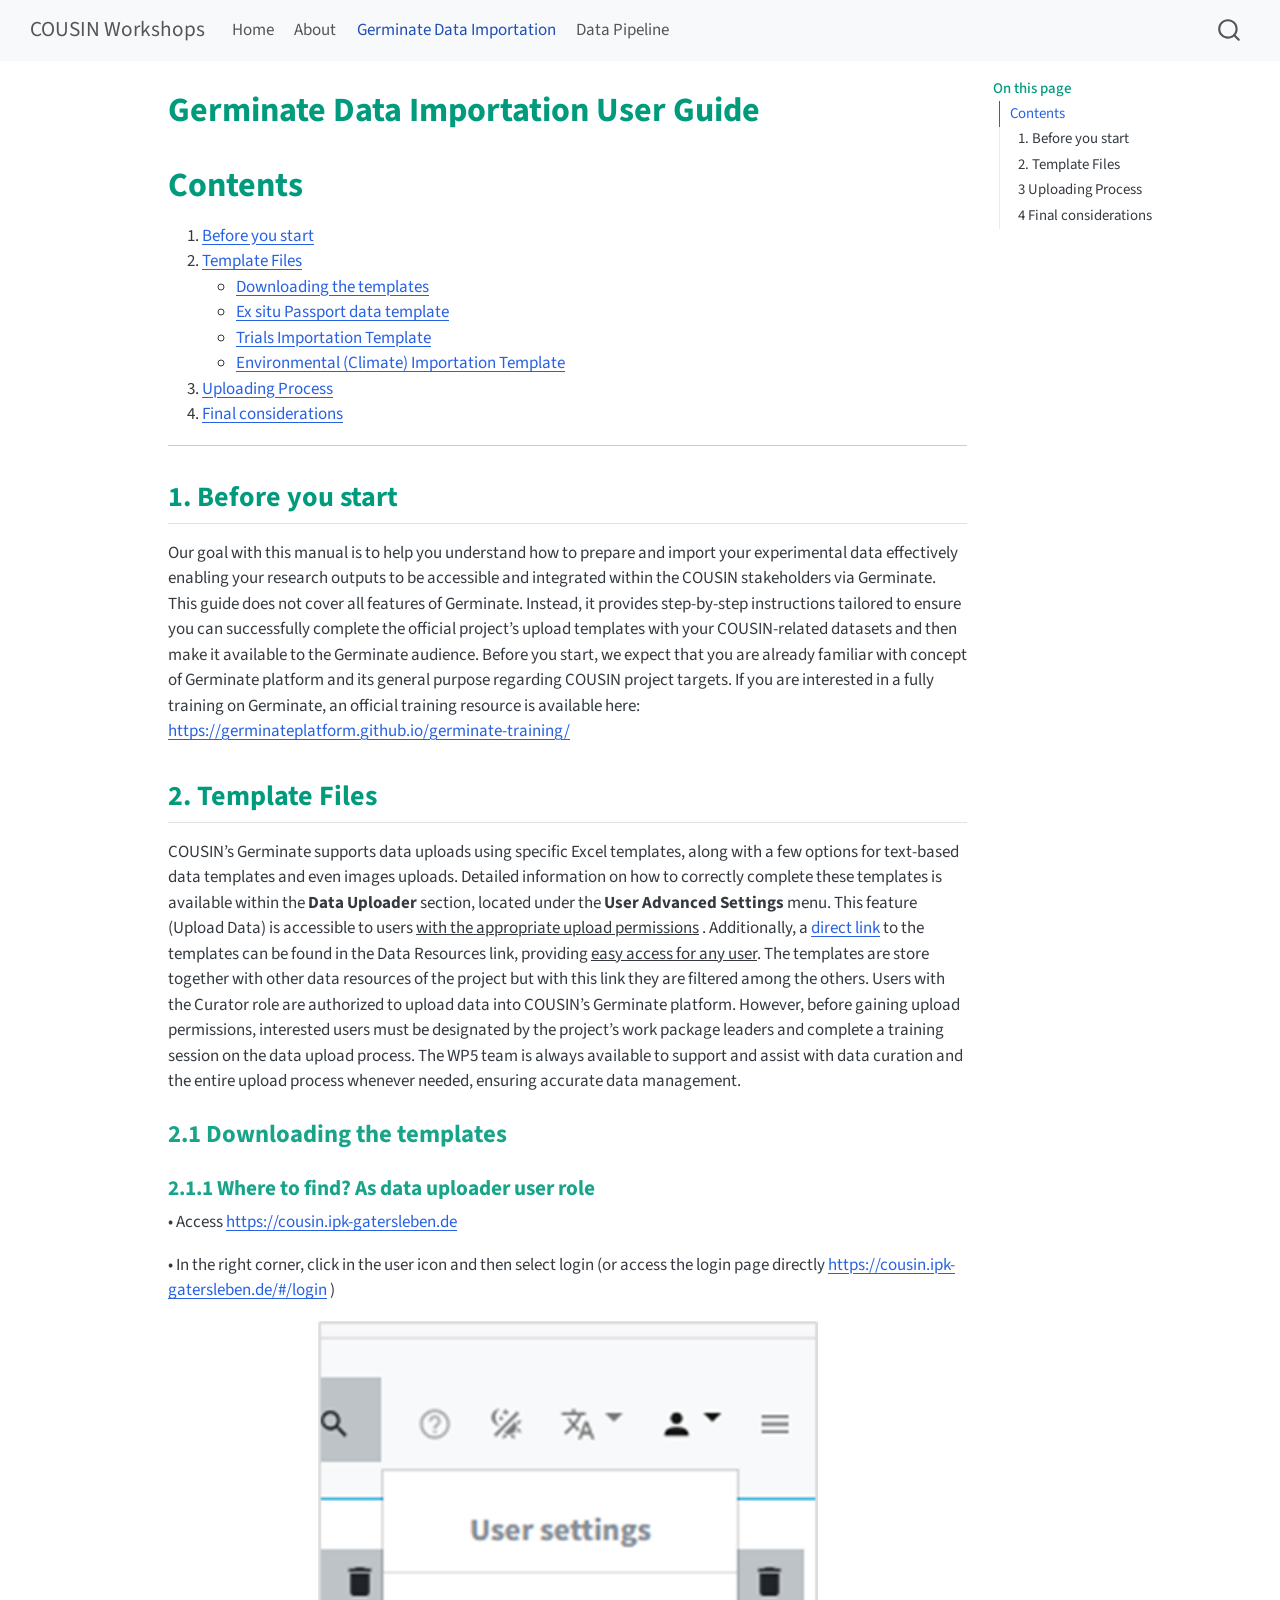
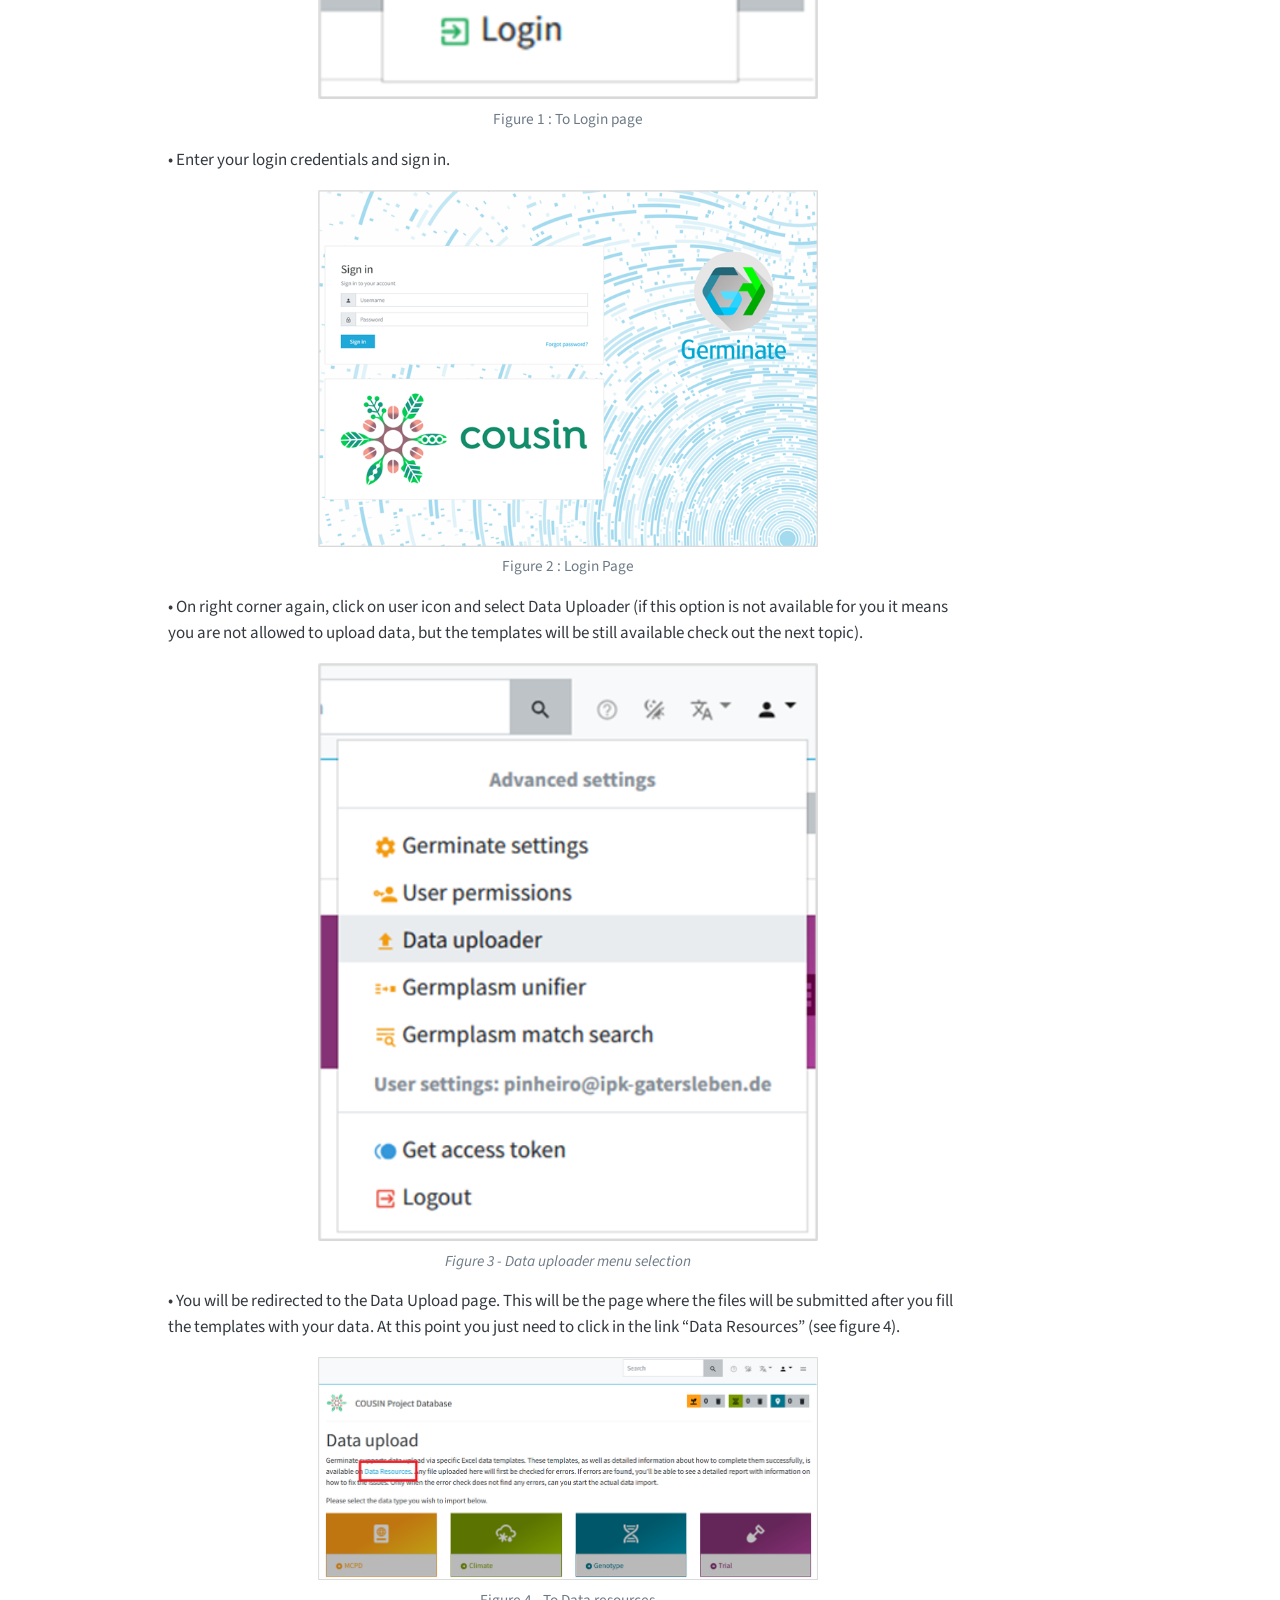
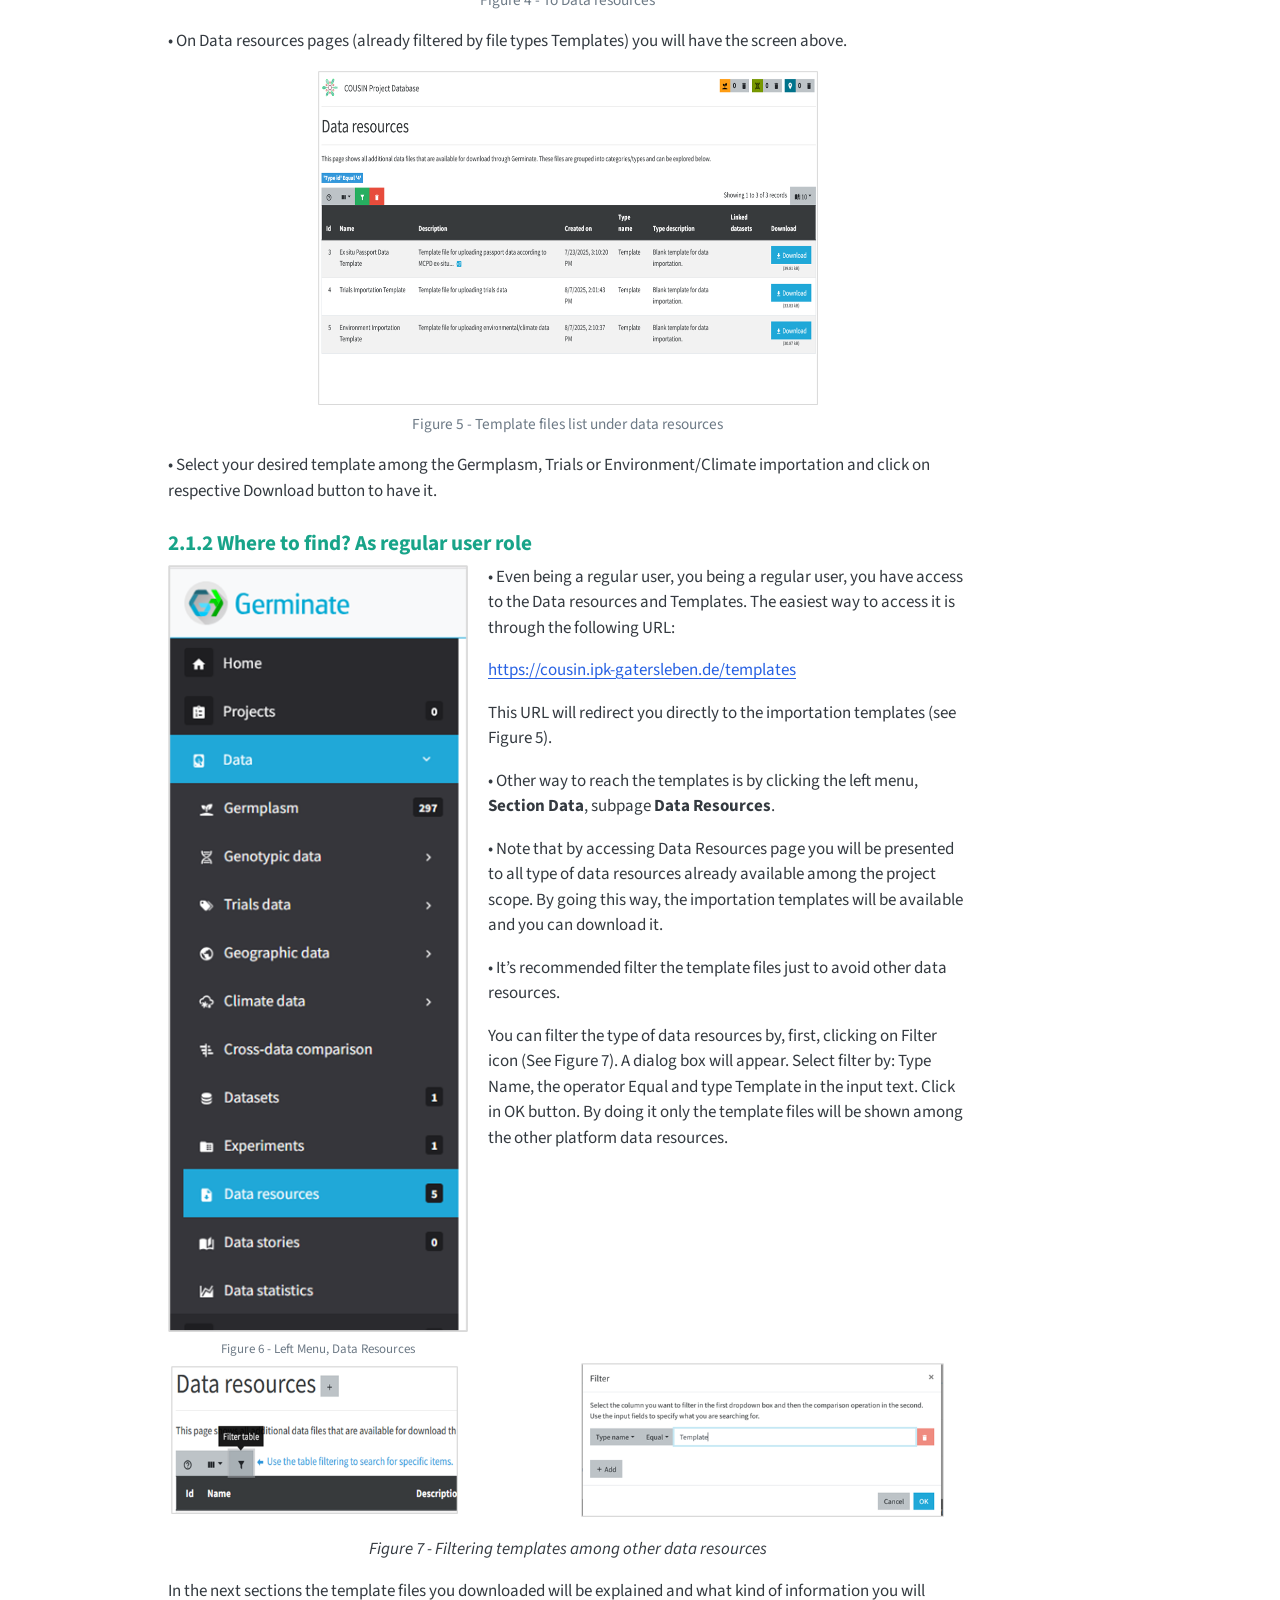
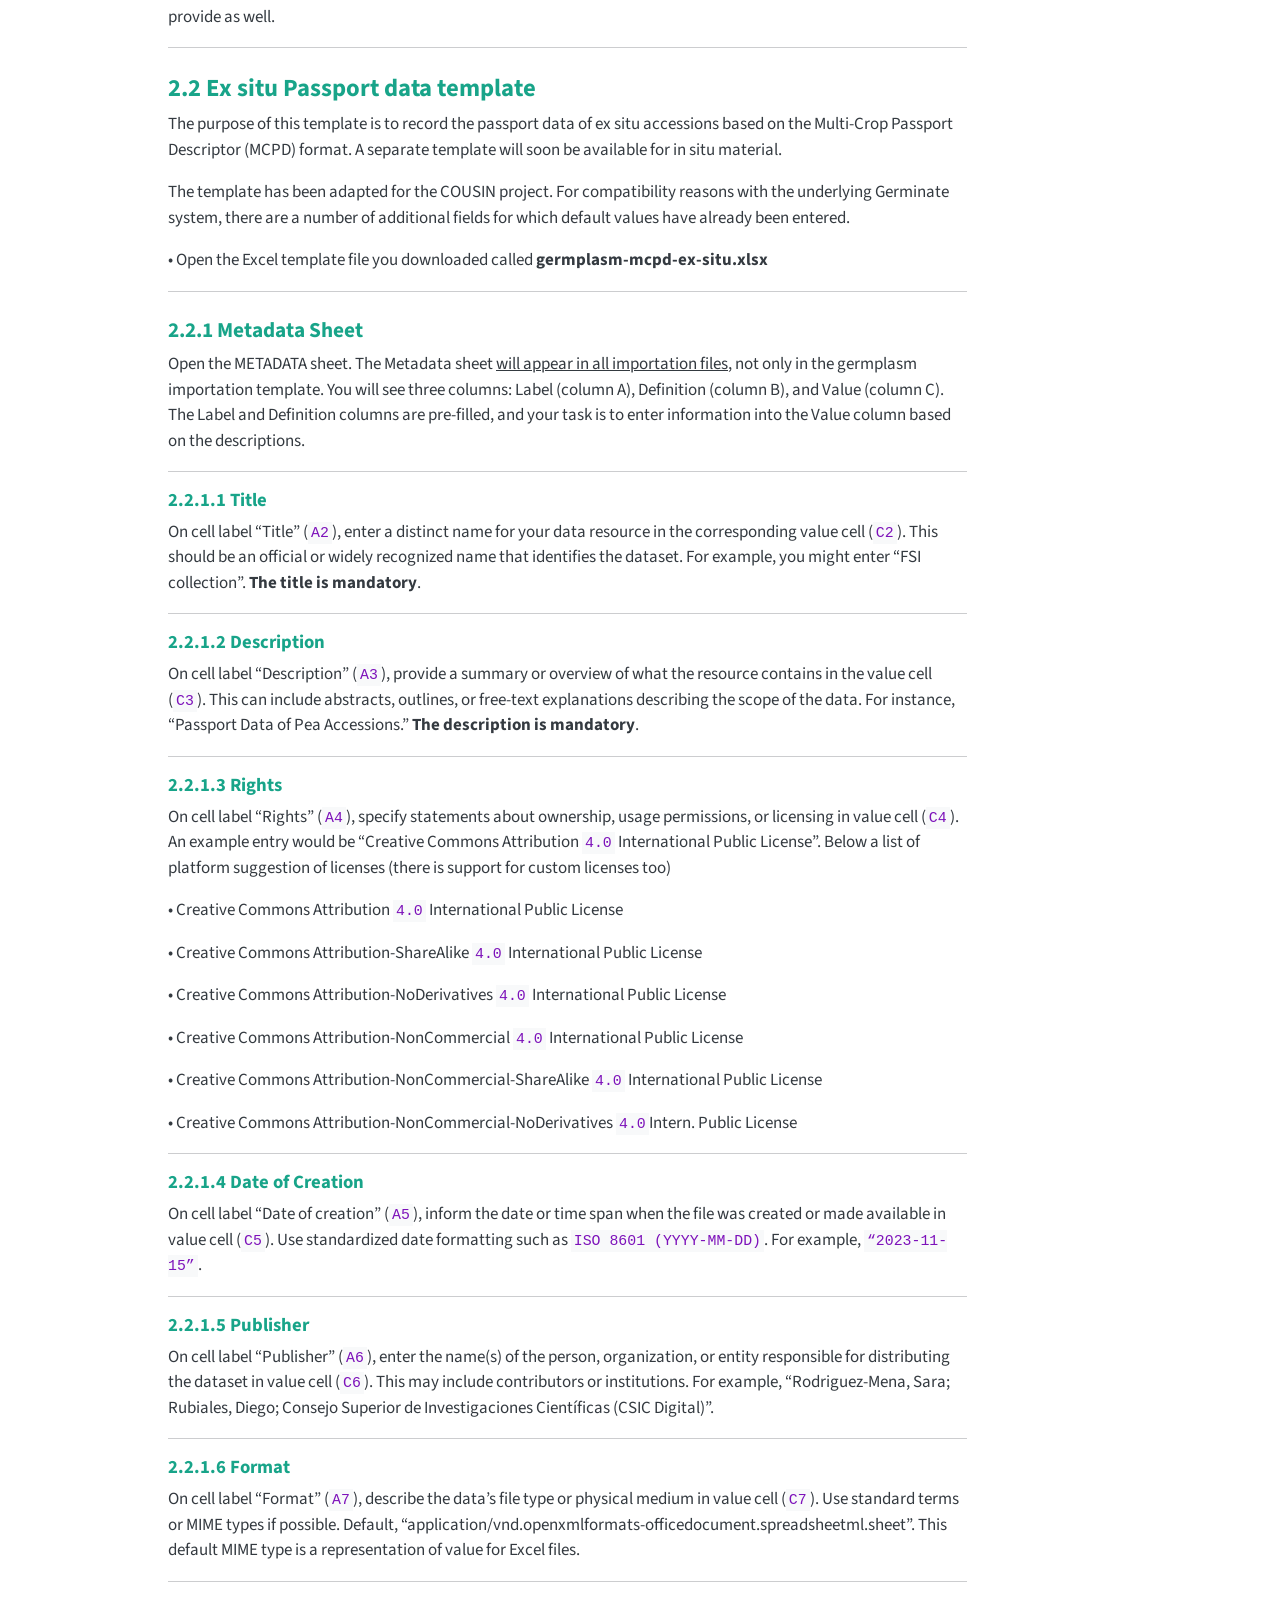
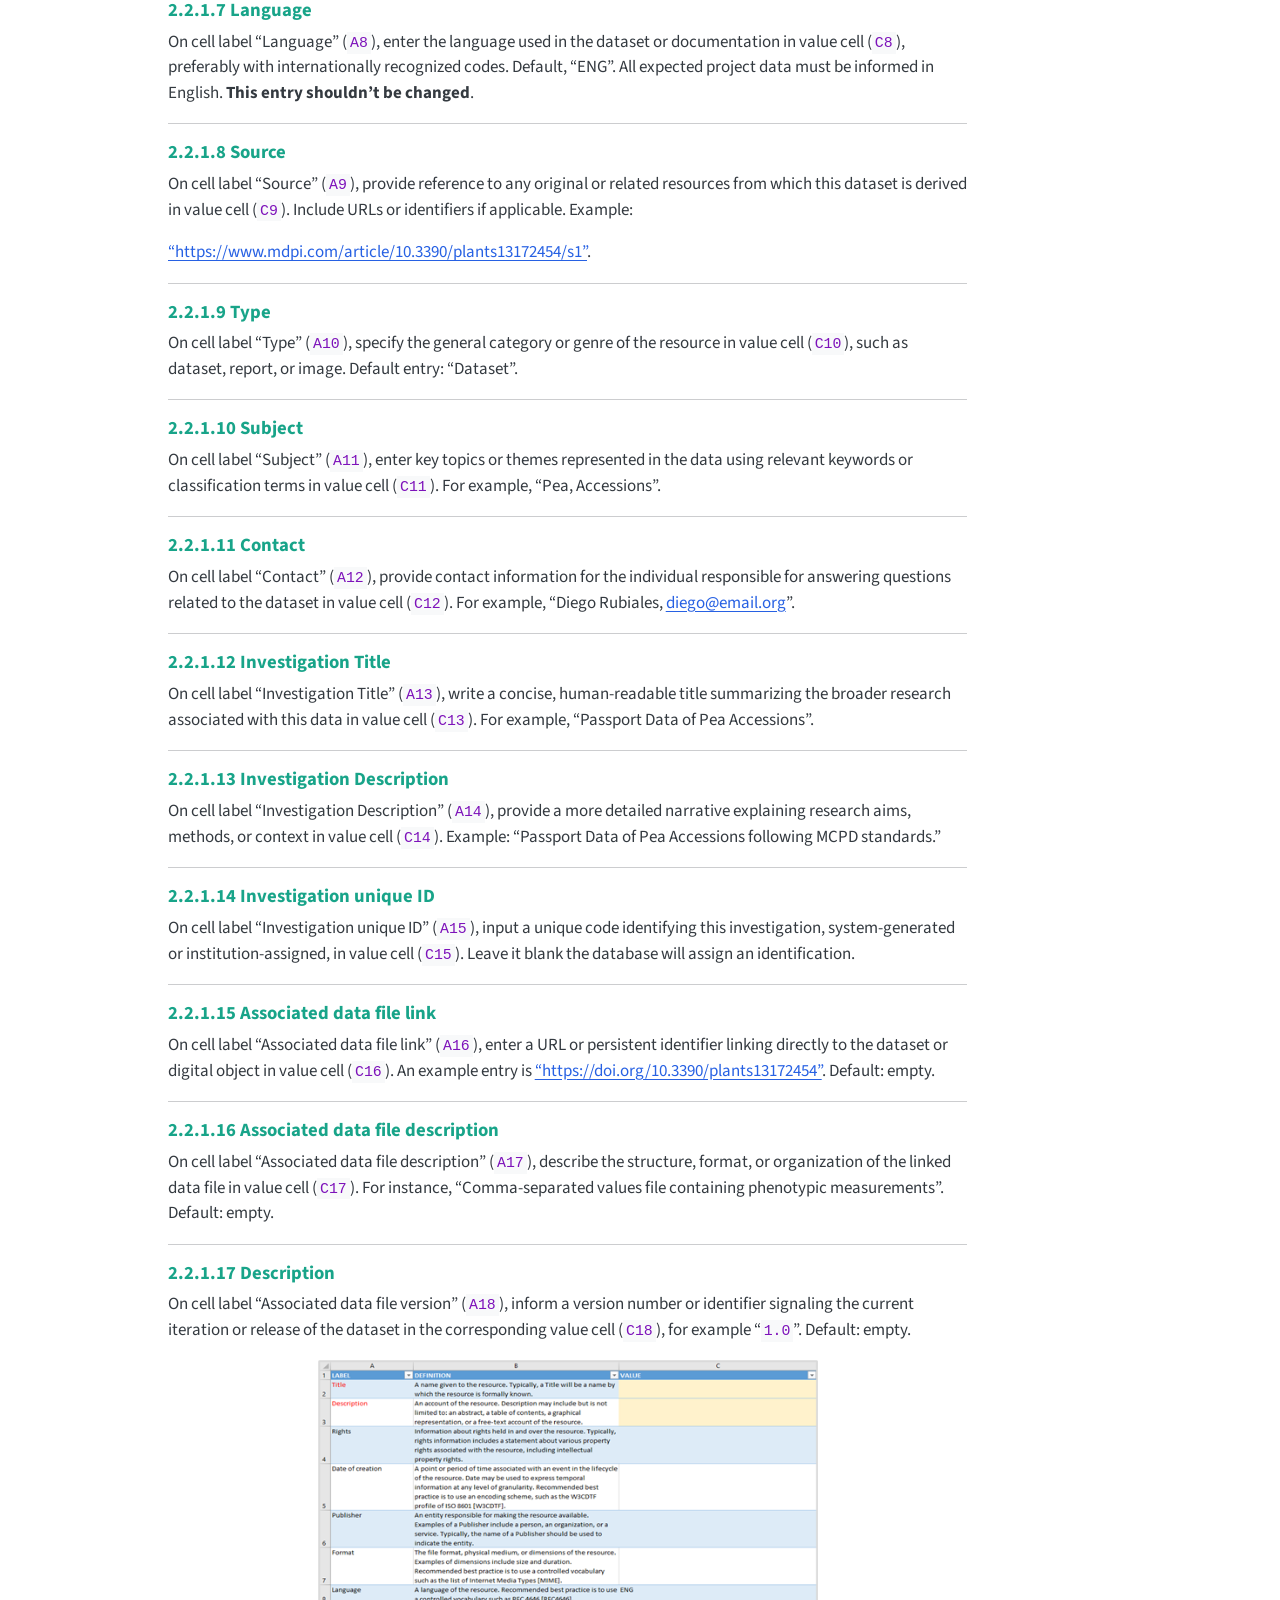
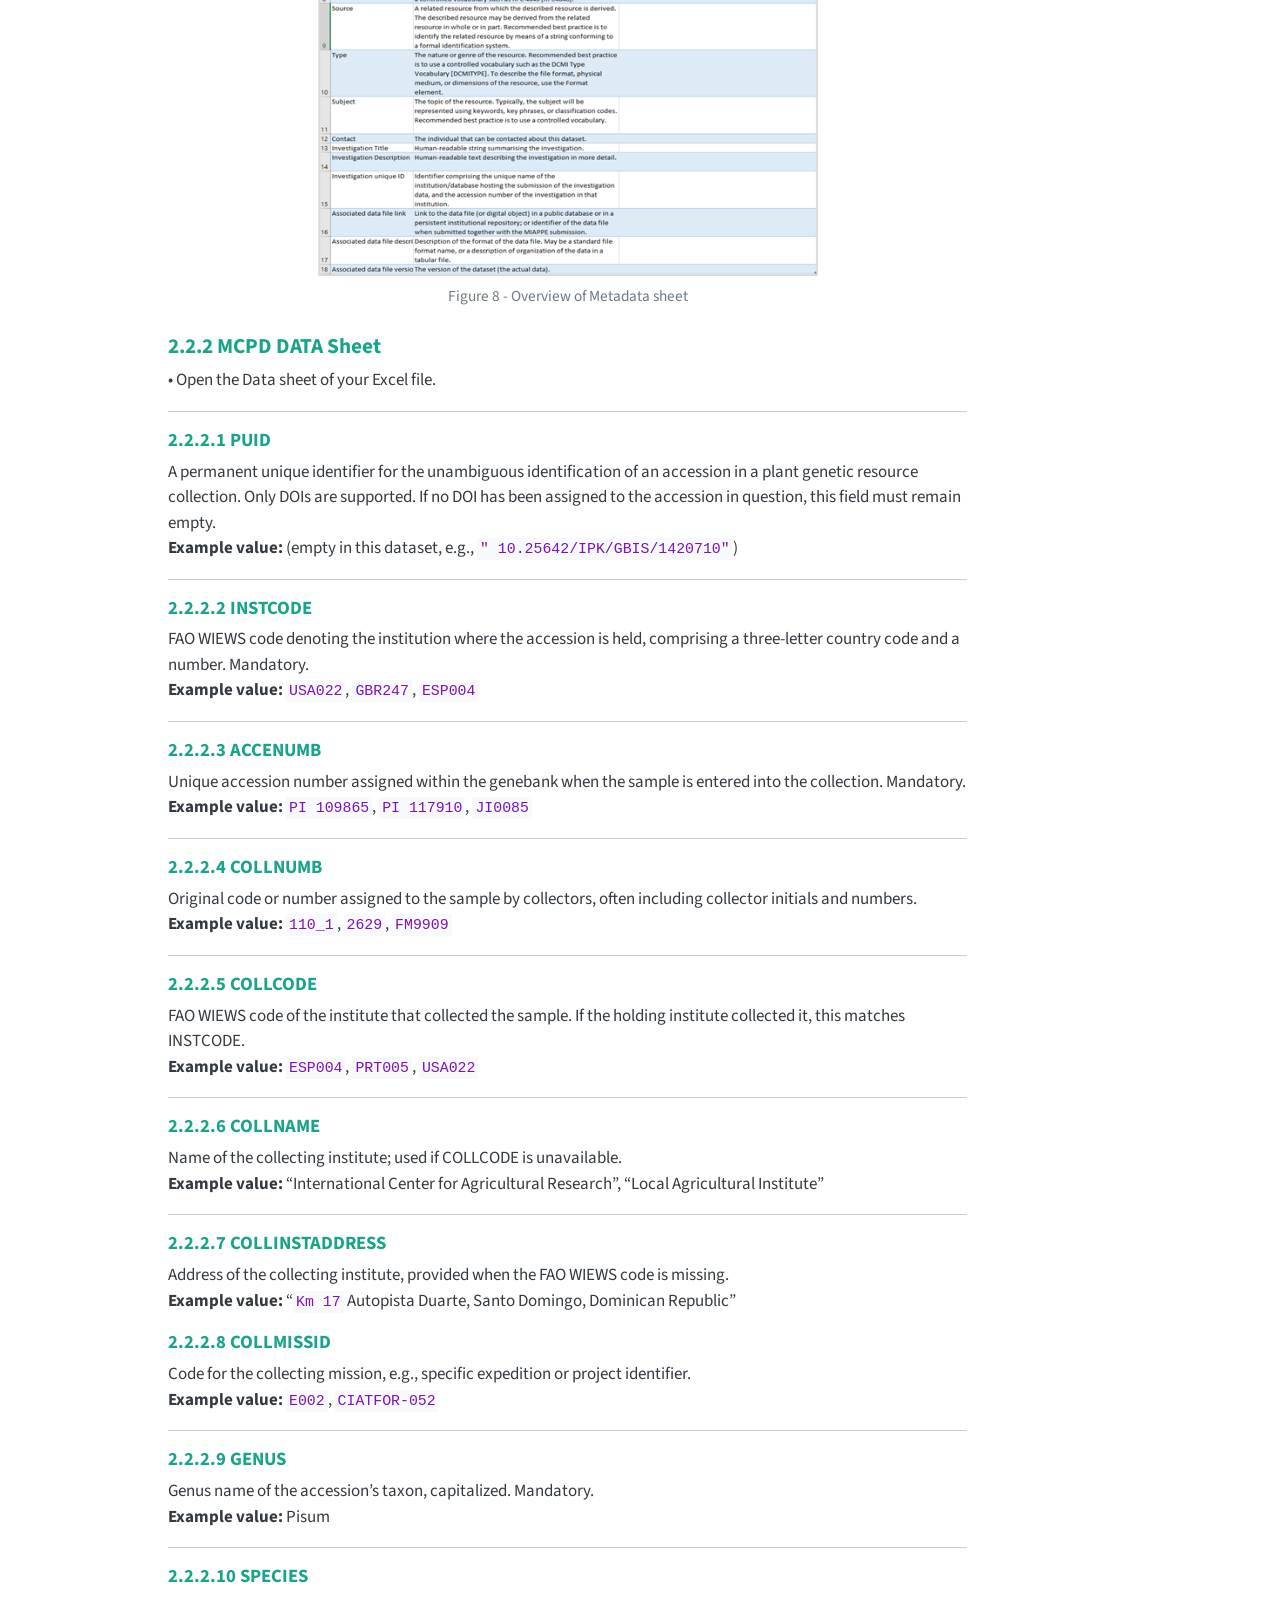
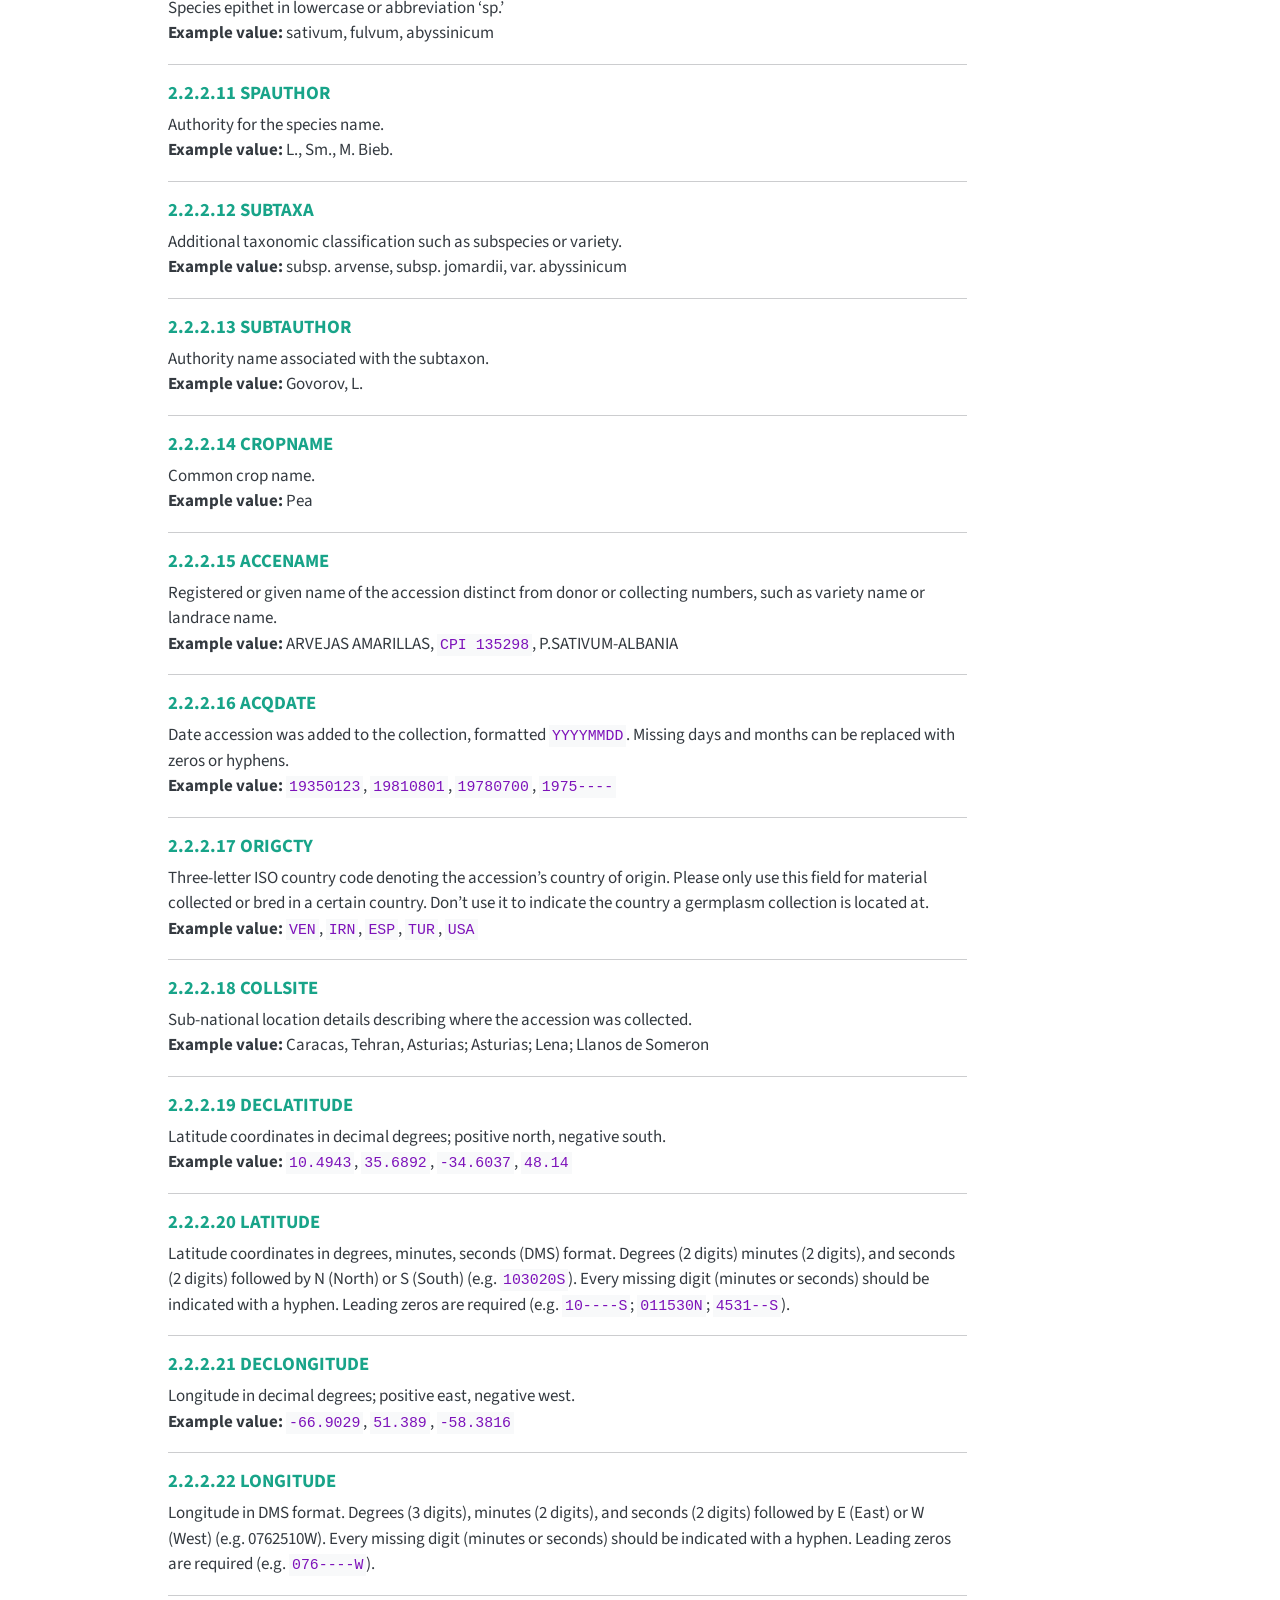
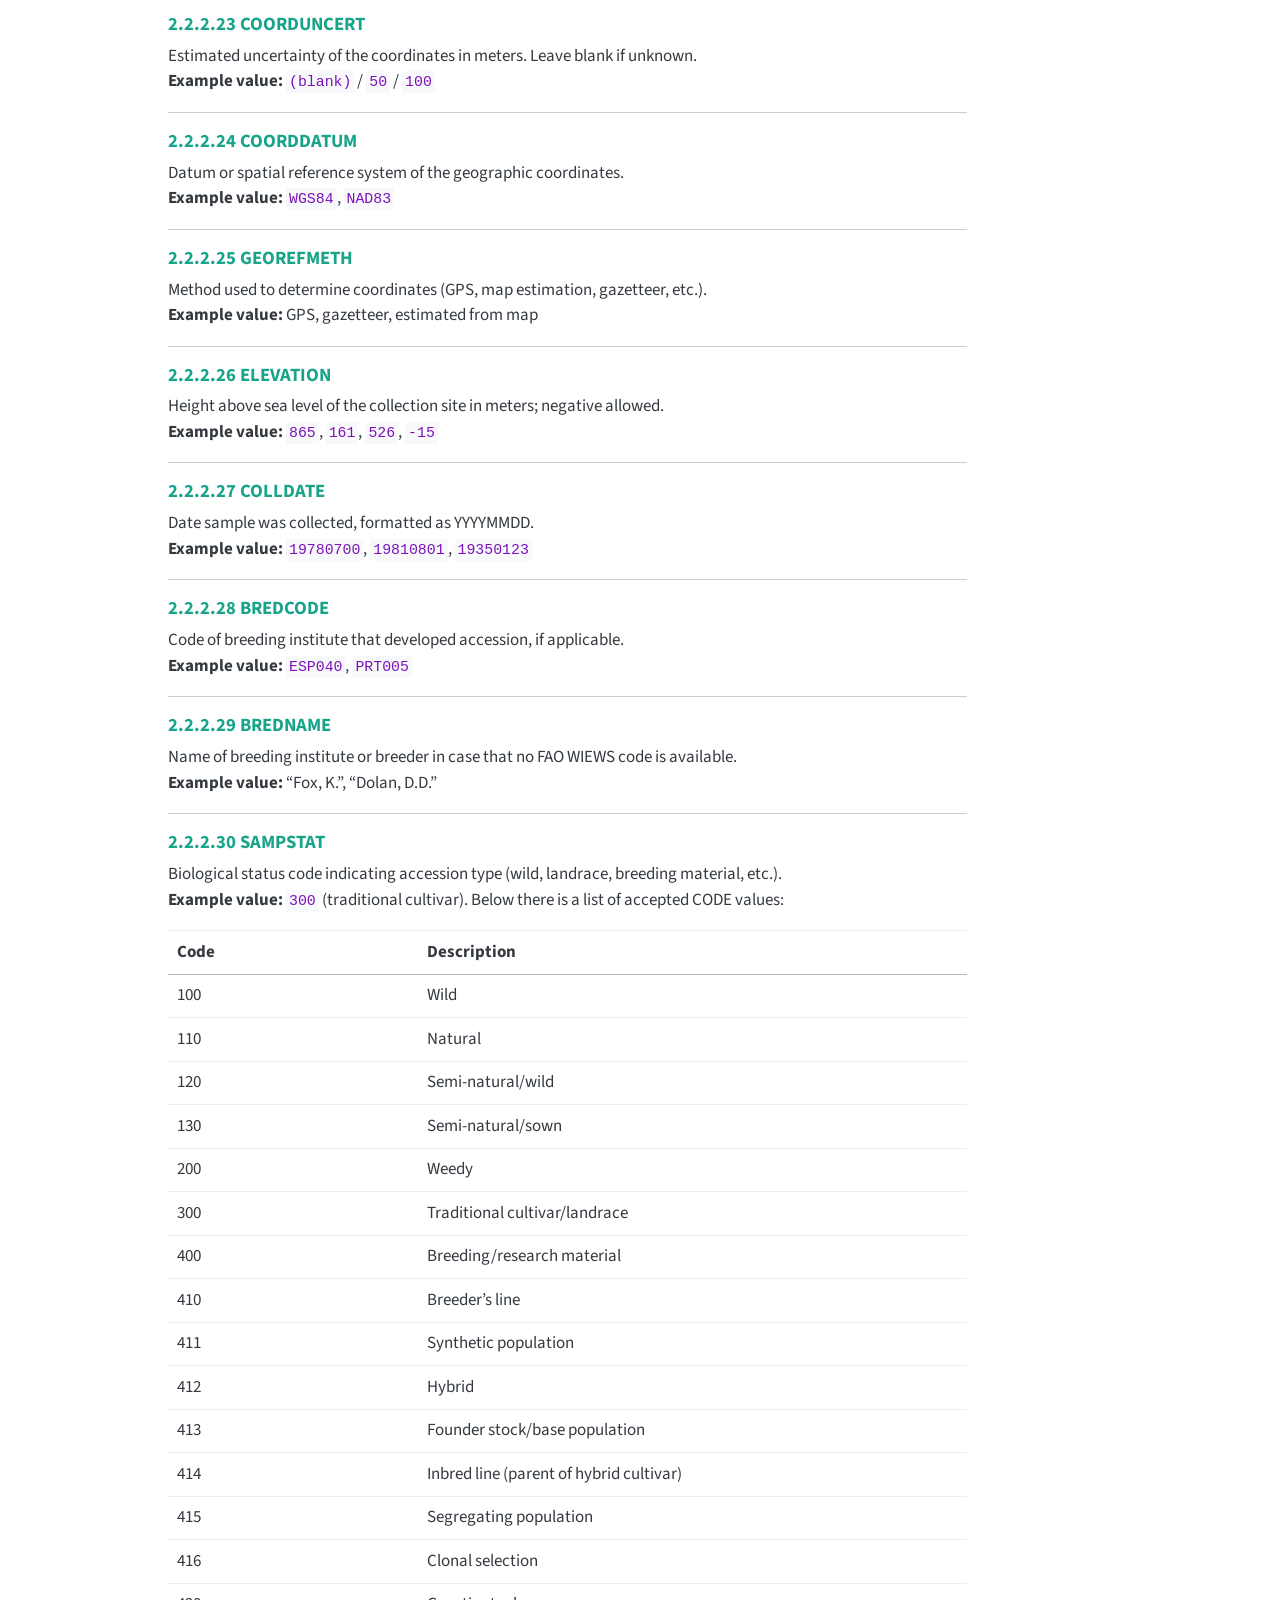
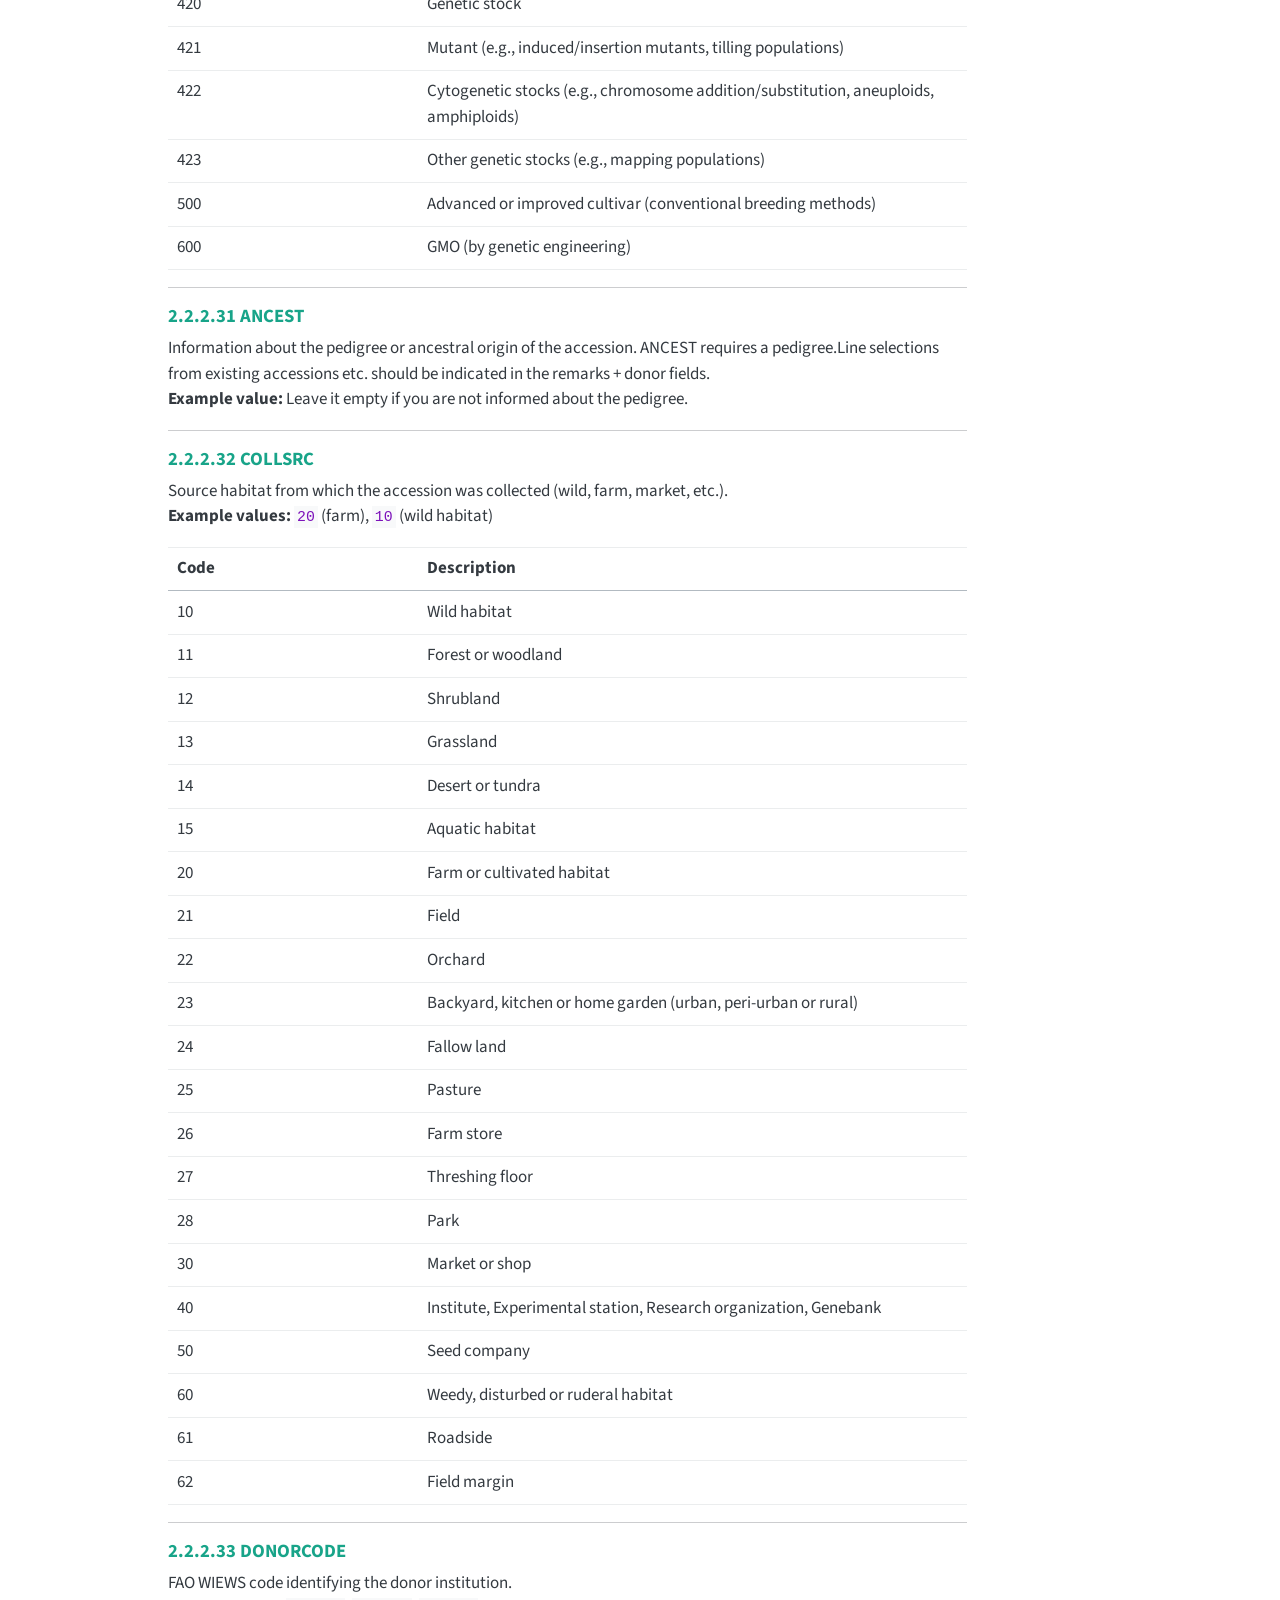
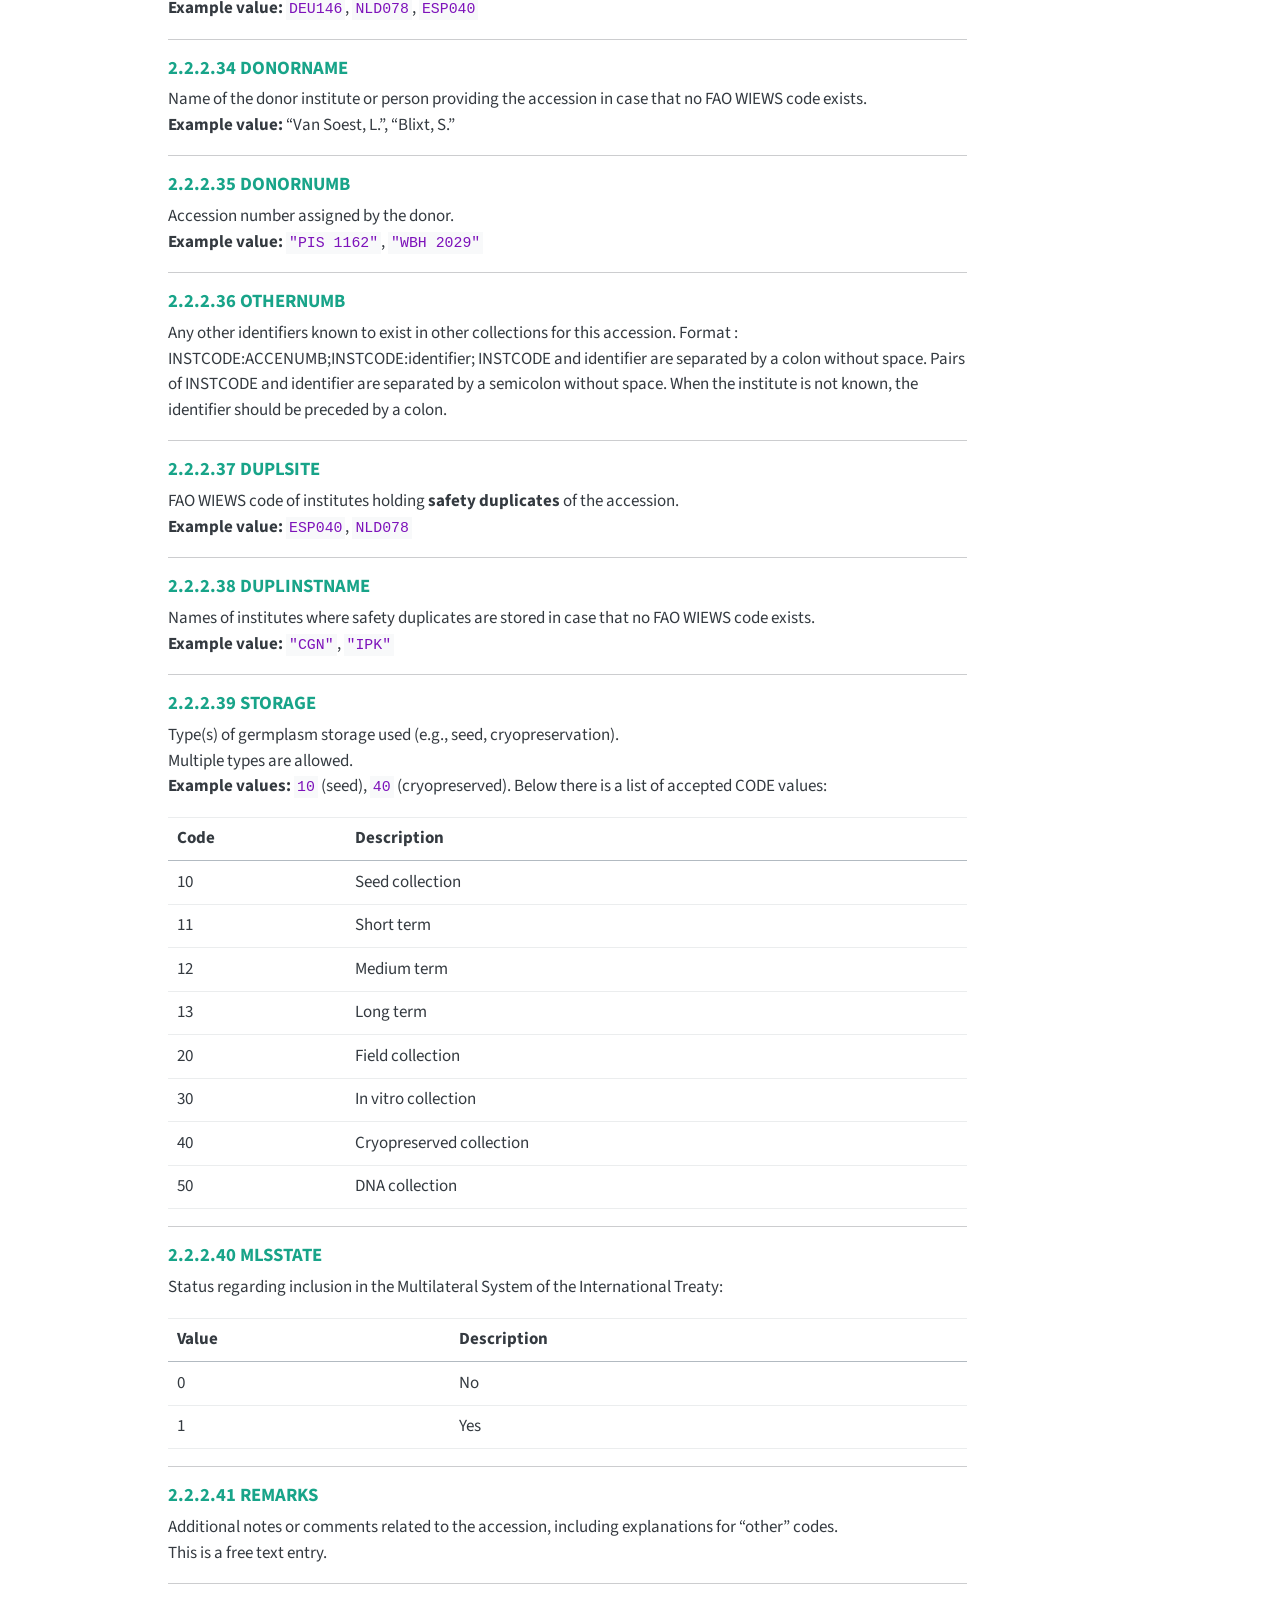
==== commit c7d763b2: "Built site for gh-pages" ====
--- a/germinate/index.html
+++ b/germinate/index.html
@@ -7,7 +7,7 @@
 <meta name="viewport" content="width=device-width, initial-scale=1.0, user-scalable=yes">
 
 
-<title>data-pipelines - Germinate Data Importation User Guide</title>
+<title>COUSIN Workshops - Germinate Data Importation User Guide</title>
 <style>
 code{white-space: pre-wrap;}
 span.smallcaps{font-variant: small-caps;}
@@ -79,7 +79,7 @@
       <div class="navbar-container container-fluid">
       <div class="navbar-brand-container mx-auto">
     <a class="navbar-brand" href="../index.html">
-    <span class="navbar-title">data-pipelines</span>
+    <span class="navbar-title">COUSIN Workshops</span>
     </a>
   </div>
             <div id="quarto-search" class="" title="Search"></div>
